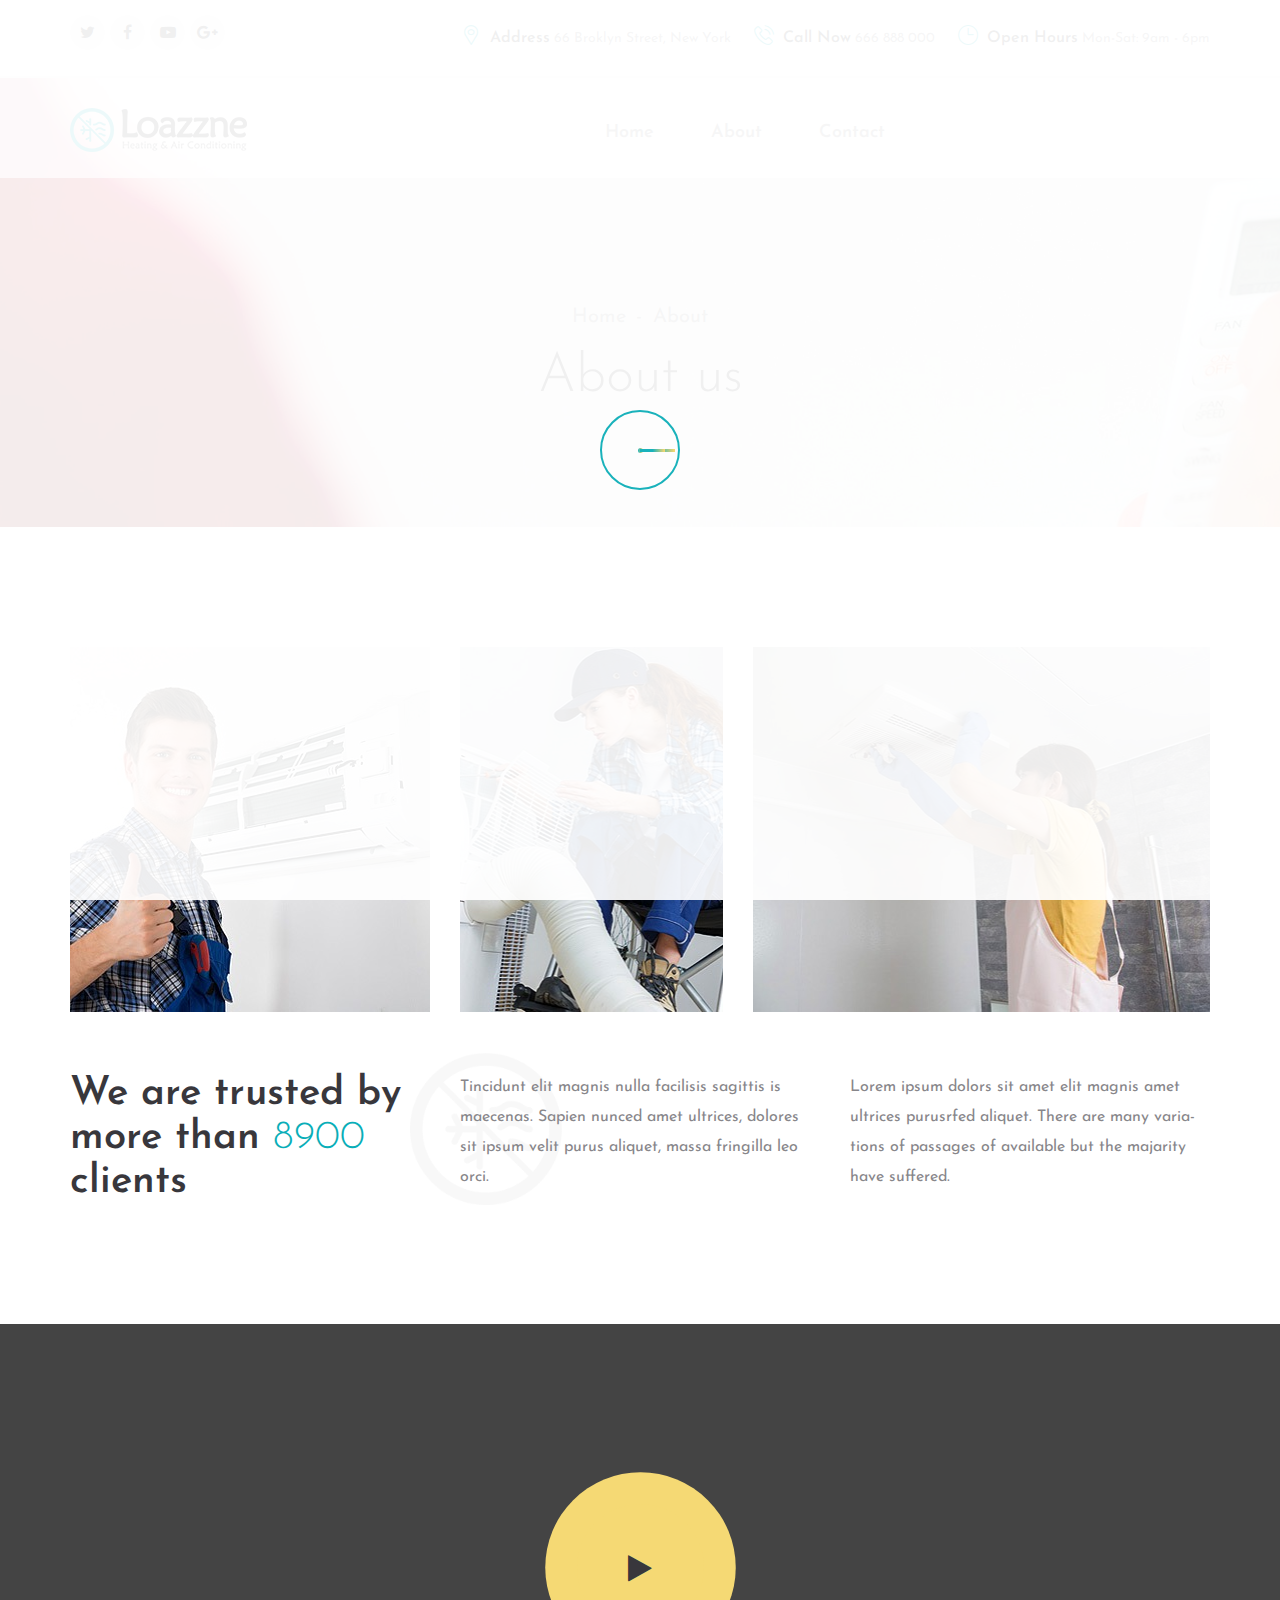
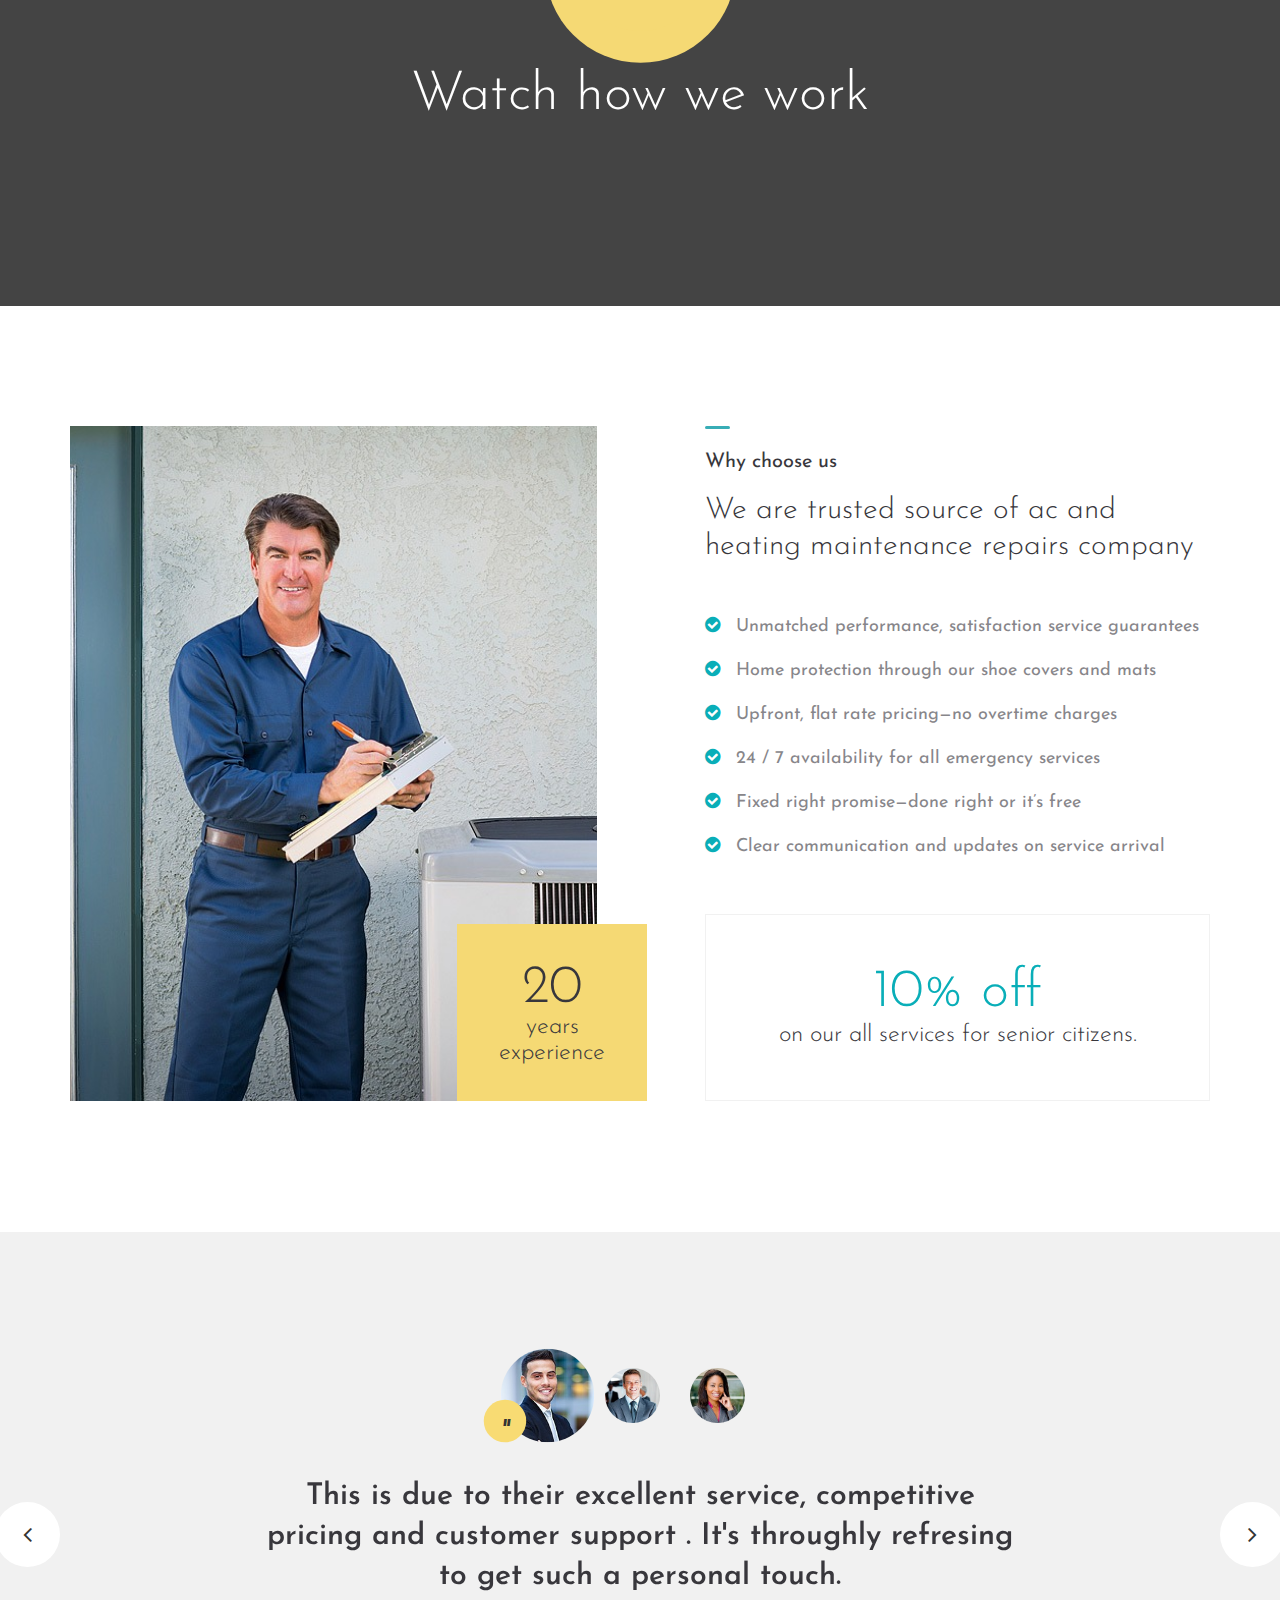
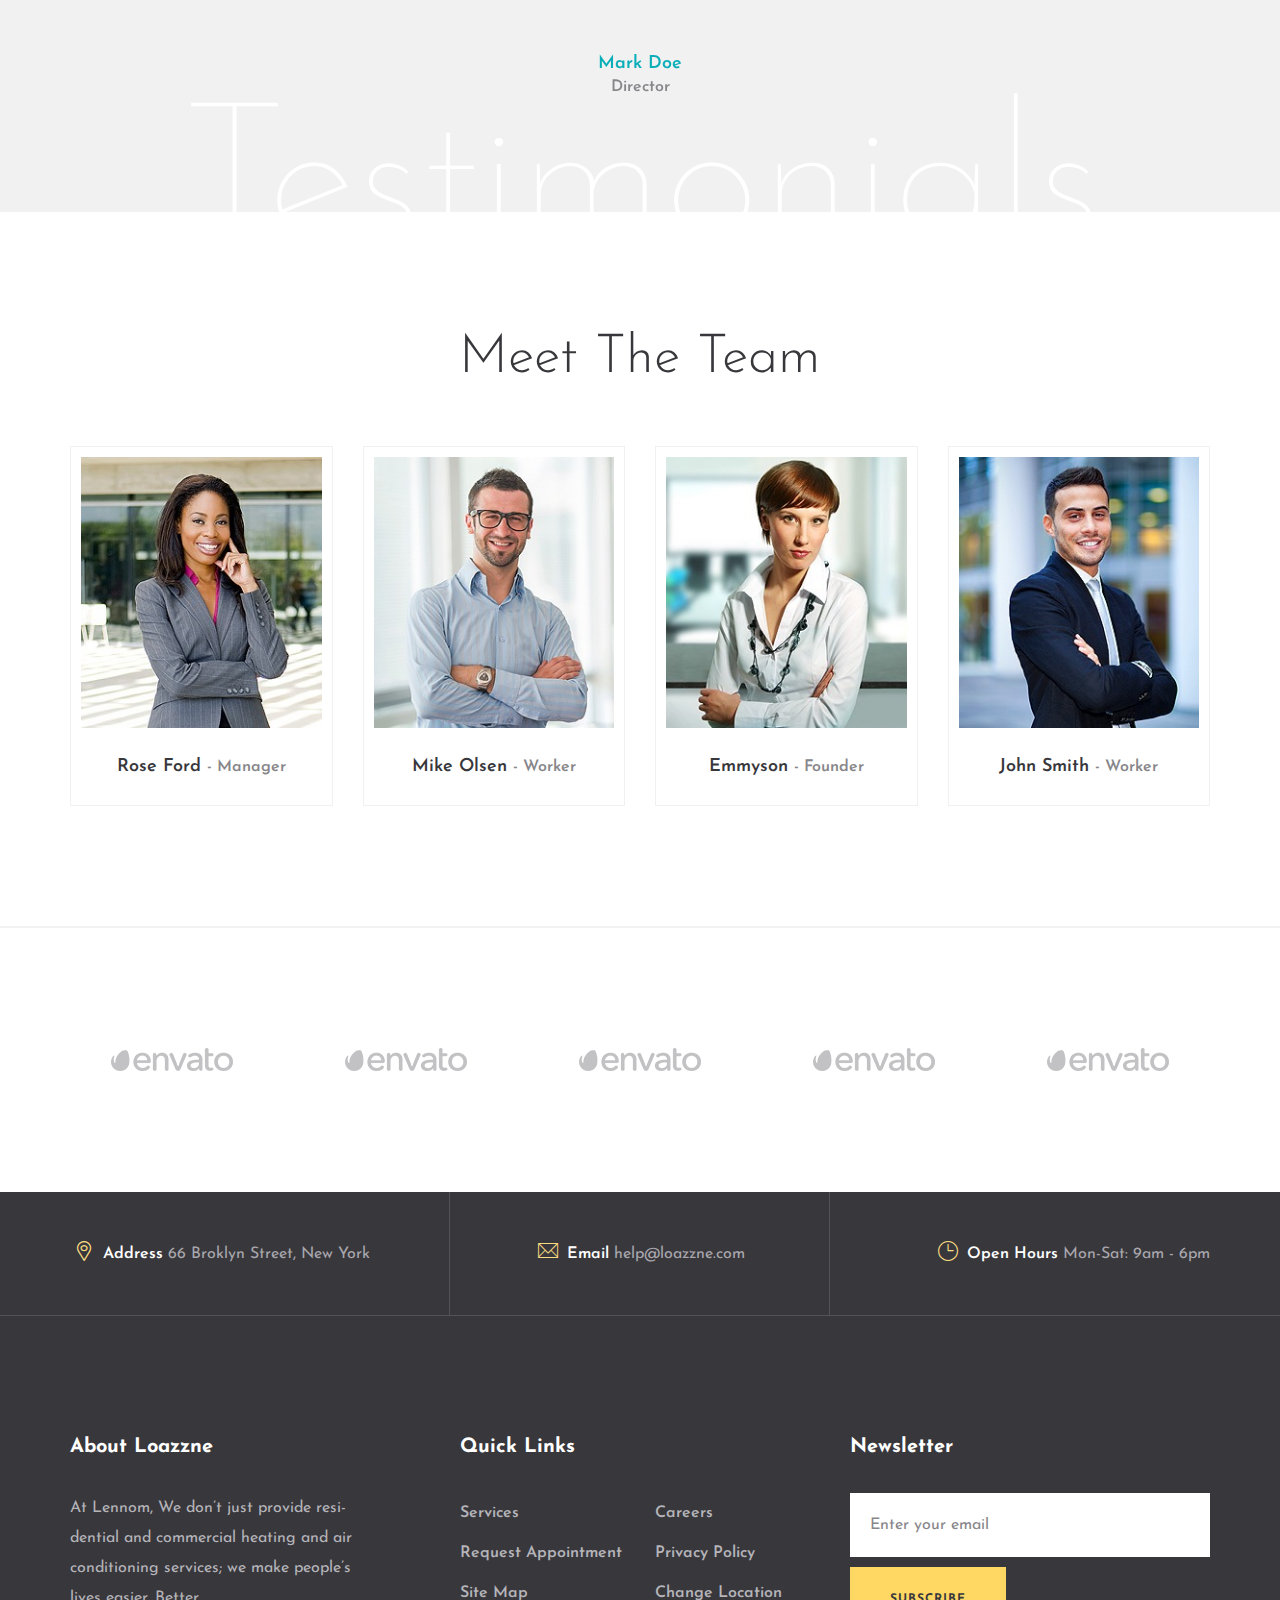
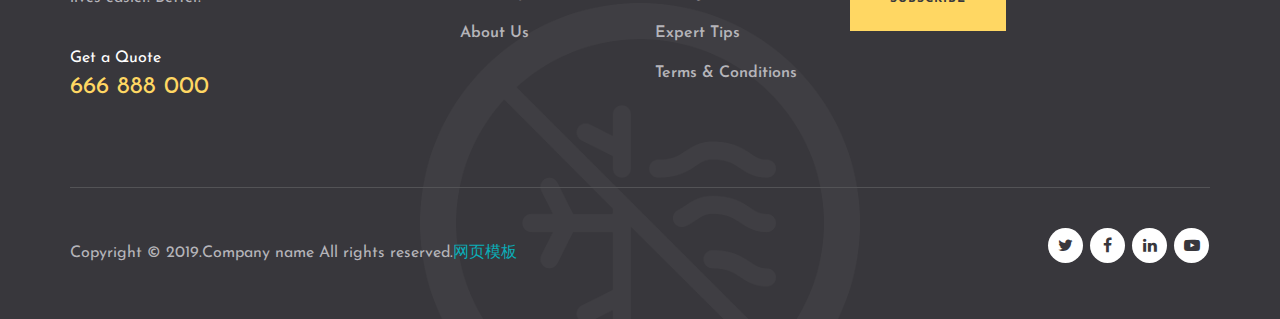
==== about.html @ 3b649c0d "Add files via upload" ====
﻿
<!DOCTYPE html>
<html lang="en">
<head>
    <meta charset="UTF-8">
    <meta name="viewport" content="width=device-width, initial-scale=1">
    <title></title>
    <!--Google font-->
    <link href="https://fonts.googleapis.com/css?family=Josefin+Sans:100,300,400,600,600i,700" rel="stylesheet">
    <!--favicon-->
    <link rel="icon" href="assets/images/favicon.png">
    <!--stylesheet-->
    <link rel="stylesheet" href="assets/css/bootstrap.min.css">
    <link rel="stylesheet" href="assets/css/font-awesome.min.css">
    <link rel="stylesheet" href="assets/css/owl.carousel.min.css">
    <link rel="stylesheet" href="assets/css/fontello.css">
    <link rel="stylesheet" href="assets/css/animate.css">
    <link rel="stylesheet" href="assets/css/magnific-popup.css">
    <link rel="stylesheet" href="assets/css/style.css">
    <link rel="stylesheet" href="assets/css/responsive.css">
</head>
<body>
<!--===========================
        Start PreLoader
===========================-->
<div class="preloader">
    <div class="loader">
        <span></span>
    </div><!--end .loader-->
</div><!--end .preloader-->
<!--===========================
        End PreLoader
===========================-->

<!--===========================
        Start Header
===========================-->
<header class="header_area">
    <div class="container">
        <div class="row">
            <div class="col-md-3 col-sm-4 col-xs-12">
                <div class="header_social">
                    <ul class="hd_social_icons">
                        <li><a href="#"><i class="fa fa-twitter"></i></a></li>
                        <li><a href="#"><i class="fa fa-facebook"></i></a></li>
                        <li><a href="#"><i class="fa fa-youtube-play"></i></a></li>
                        <li><a href="#"><i class="fa fa-google-plus"></i></a></li>
                    </ul>
                </div>
            </div>
            <div class="col-md-9 col-sm-8 col-xs-12">
                <div class="header_contact text-right">
                    <ul class="hd_contact">
                        <li><i class="icon-placeholder"></i> Address<a href=""> 66 Broklyn Street, New York</a></li>
                        <li><i class="icon-phone-call"></i> Call Now<a href=""> 666 888 000</a></li>
                        <li><i class="icon-clock"></i> Open Hours<a href=""> Mon-Sat: 9am - 6pm</a></li>
                    </ul>
                </div>
            </div>
        </div>
    </div>
</header>
<!--===========================
        End Header
===========================-->

<!--===========================
        Start Main Menu
===========================-->
<div class="main_menu_area">
    <div class="container">
        <div class="row">
            <div class="col-md-2 col-sm-12">
                <button type="button" class="navbar-toggles">
                    <span class="icon-bar"></span>
                    <span class="icon-bar"></span>
                    <span class="icon-bar"></span>
                </button>
                <a href="index.html" class="logo">
                    <img src="assets/images/logo.png" alt="Logo">
                </a>
            </div><!--end .col-md-2-->
            <div class="col-md-10 col-sm-9 collapse_responsive">
                <div class="collapse navbar-collapse remove_padding" id="myNavbar">
                    <ul class="nav navbar-nav text-center">
                        <li><a href="index.html">Home</a></li>
                        <li><a href="about.html">About</a></li>
                        <li><a href="contact.html">Contact</a></li>
                    </ul>
                </div><!--end .collapse-->
            </div><!--end .col-md-10-->
        </div><!--end .row-->
    </div><!--end .container-->
</div><!--end .main_menu_area-->
<!--===========================
        End Main Menu
===========================-->

<!--===========================
        Start Breadcrumb
===========================-->
<section class="breadcrumb_section text-center section_padding">
    <ul class="breadcrumb">
        <li><a href="index.html">Home</a></li>
        <li> About</li>
    </ul>
    <h1>About us</h1>
</section><!--end .breadcrumb_section-->
<!--===========================
        End Breadcrumb
===========================-->

<!--===========================
        Start About Style 3
===========================-->
<section class="about_style_3_area section_padding">
    <div class="container">
        <div class="row">
            <div class="col-md-4 col-sm-6">
                <div class="about_image_box"></div>
            </div><!--end .col-md-4-->
            <div class="col-md-3 col-sm-6">
                <div class="about_image_box about_image_box2"></div>
            </div><!--end .col-md-3-->
            <div class="col-md-5 col-sm-6">
                <div class="about_image_box about_image_box3"></div>
            </div><!--end .col-md-5-->

            <div class="col-md-4 col-sm-6">
                <div class="about_style_3_details">
                    <h1>We are trusted by more than <span>8900</span> clients</h1>
                </div><!--end .about_style_3_details-->
            </div><!--end .col-md-4-->
            <div class="col-md-4 col-sm-6">
                <div class="about_style_3_details">
                    <img src="assets/images/shape/about-shape.png" class="about_us_shape" alt="about shape">
                    <p>Tincidunt elit magnis nulla facilisis sagittis is maecenas. Sapien nunced amet ultrices, dolores sit ipsum velit purus aliquet, massa fringilla leo orci.</p>
                </div><!--end .about_style_3_details-->
            </div><!--end .col-md-4-->

            <div class="col-md-4 col-sm-6">
                <div class="about_style_3_details">
                    <p>Lorem ipsum dolors sit amet elit magnis amet ultrices purusrfed aliquet. There are many varia-tions of passages of available but the majarity have suffered.</p>
                </div><!--end .about_style_3_details-->
            </div><!--end .col-md-4-->
        </div><!--end .row-->
    </div><!--end .container-->
</section><!--end .about_style_3_area-->
<!--===========================
        End About Style 3
===========================-->

<!--===========================
        Start Video Promotion
===========================-->
<section class="video_promotion_area text-center">
    <div class="overlay">
        <a href="#videostore" class="video-img"
           data-video="https://www.youtube.com/embed/A7ZkZazfvao" title="Play Icon" id="videolink">
            <span class="video-play"><i class="fa fa-play"></i></span>
        </a>
        <h1>Watch how we work</h1>
        <div id="videostore" class="mfp-hide text-center">
            <!--<iframe src="https://www.youtube.com/embed/A7ZkZazfvao" allow="autoplay;encrypted-media" allowfullscreen></iframe>-->
        </div><!--end #videostore-->
    </div><!--end .overlay-->
</section><!--end .video_promotion_area-->
<!--===========================
        End Video Promotion
===========================-->

<!--===========================
        Start About Service
===========================-->
<section class="about_service_area section_padding">
    <div class="container">
        <div class="row">
            <div class="col-md-6">
                <div class="about_service_left">
                    <p class="about_service_year text-center">
                        20
                        <span>years
                        experience</span>
                    </p><!--end .about_service_discount-->
                </div><!--end .about_service_right_left-->
            </div><!--end .col-md-6end .col-md-6-->
            <div class="col-md-6">
                <div class="about_service_right">
                    <div class="hero-title-with-shape">
                        <h4 class="heading_with_border">Why choose us</h4>
                        <h1>We are trusted source of ac and heating maintenance repairs company</h1>
                    </div>
                    <ul>
                        <li><i class="fa fa-check-circle"></i> Unmatched performance, satisfaction service guarantees</li>
                        <li><i class="fa fa-check-circle"></i> Home protection through our shoe covers and mats</li>
                        <li><i class="fa fa-check-circle"></i> Upfront, flat rate pricing—no overtime charges</li>
                        <li><i class="fa fa-check-circle"></i> 24 / 7 availability for all emergency services</li>
                        <li><i class="fa fa-check-circle"></i> Fixed right promise—done right or it’s free</li>
                        <li><i class="fa fa-check-circle"></i> Clear communication and updates on service arrival</li>
                    </ul>
                    <div class="about_service_discount text-center">
                        <h1>10% off</h1>
                        <p>on our all services for senior citizens.</p>
                    </div><!--end .about_service_discount-->
                </div><!--end .about_service_right-->
            </div><!--end .col-md-6-->
        </div><!--end .row-->
    </div><!--end .container-->
</section><!--end .about_service_area-->
<!--===========================
        End About Service
===========================-->

<!--===========================
        Start Testimonial
===========================-->
<section class="testimonial_area text-center section_padding">
    <div class="container">
        <div class="row">
            <div class="col-md-8 col-md-offset-2">
                <div class="testimonial_slider owl-carousel">
                    <div class="testimonial_details">
                        <p>This is due to their excellent service, competitive pricing and customer support . It's throughly refresing to get such a personal touch.</p>
                        <h4>Mark Doe</h4>
                        <span>Director</span>
                    </div><!--end .testimonial_details-->
                    <div class="testimonial_details">
                        <p>This is due to their excellent service, competitive pricing and customer support . It's throughly refresing to get such a personal touch.</p>
                        <h4>Jim Doe</h4>
                        <span>Developer</span>
                    </div><!--end .testimonial_details-->
                    <div class="testimonial_details">
                        <p>This is due to their excellent service, competitive pricing and customer support . It's throughly refresing to get such a personal touch.</p>
                        <h4>Shirley Smith</h4>
                        <span>Director</span>
                    </div><!--end .testimonial_details-->
                </div><!--end .testimonial_slider-->
            </div><!--end .col-md-8-->
        </div><!--end .row-->
    </div><!--end .container-->
    <h1 class="testimonial_heading_shape">Testimonials</h1>
</section><!--end .testimonial_area-->
<!--===========================
        End Testimonial
===========================-->

<!--===========================
        Start Team Member
===========================-->
<section class="team_member_area section_padding section_border text-center">
    <div class="container">
        <div class="row">
            <div class="col-md-12">
                <div class="hero-section-title text-center">
                    <h1>Meet The Team</h1>
                </div><!--end .hero-section-title-->
            </div><!--end .col-md-12-->

            <div class="col-md-3 col-sm-6">
                <div class="team_member">
                    <img src="assets/images/team/team-1.jpg" alt="team 1">
                    <div class="team_details">
                        <h3>Rose Ford <span class="skills">- Manager</span></h3>
                        <ul class="team_socials">
                            <li><a href=""><i class="fa fa-twitter"></i></a></li>
                            <li><a href=""><i class="fa fa-facebook"></i></a></li>
                            <li><a href=""><i class="fa fa-youtube-play"></i></a></li>
                        </ul>
                    </div><!--end .team_details-->
                </div><!--end .team_member-->
            </div><!--end .col-md-3-->
            <div class="col-md-3 col-sm-6">
                <div class="team_member">
                    <img src="assets/images/team/team-2.jpg" alt="team 2">
                    <div class="team_details">
                        <h3>Mike Olsen <span class="skills">- Worker</span></h3>
                        <ul class="team_socials">
                            <li><a href=""><i class="fa fa-twitter"></i></a></li>
                            <li><a href=""><i class="fa fa-facebook"></i></a></li>
                            <li><a href=""><i class="fa fa-youtube-play"></i></a></li>
                        </ul>
                    </div><!--end .team_details-->
                </div><!--end .team_member-->
            </div><!--end .col-md-3-->
            <div class="col-md-3 col-sm-6">
                <div class="team_member">
                    <img src="assets/images/team/team-3.jpg" alt="team 3">
                    <div class="team_details">
                        <h3>Emmyson <span class="skills">- Founder</span></h3>
                        <ul class="team_socials">
                            <li><a href=""><i class="fa fa-twitter"></i></a></li>
                            <li><a href=""><i class="fa fa-facebook"></i></a></li>
                            <li><a href=""><i class="fa fa-youtube-play"></i></a></li>
                        </ul>
                    </div><!--end .team_details-->
                </div><!--end .team_member-->
            </div><!--end .col-md-3-->
            <div class="col-md-3 col-sm-6">
                <div class="team_member">
                    <img src="assets/images/team/team-4.jpg" alt="team 4">
                    <div class="team_details">
                        <h3>John Smith <span class="skills">- Worker</span></h3>
                        <ul class="team_socials">
                            <li><a href=""><i class="fa fa-twitter"></i></a></li>
                            <li><a href=""><i class="fa fa-facebook"></i></a></li>
                            <li><a href=""><i class="fa fa-youtube-play"></i></a></li>
                        </ul>
                    </div><!--end .team_details-->
                </div><!--end .team_member-->
            </div><!--end .col-md-3-->
        </div><!--end .row-->
    </div><!--end .container-->
</section><!--end .team_member_area-->
<!--===========================
        End Team Member
===========================-->

<!--===========================
        Start Client's Logo
===========================-->
<div class="clients_logo_area text-center section_padding">
    <div class="container">
        <div class="row">
            <div class="clients_logo owl-carousel">
                <div class="item">
                    <img src="assets/images/client-logo.png" alt="Clients Logos">
                </div><!--end .item-->
                <div class="item">
                    <img src="assets/images/client-logo.png" alt="Clients Logos">
                </div><!--end .item-->
                <div class="item">
                    <img src="assets/images/client-logo.png" alt="Clients Logos">
                </div><!--end .item-->
                <div class="item">
                    <img src="assets/images/client-logo.png" alt="Clients Logos">
                </div><!--end .item-->
                <div class="item">
                    <img src="assets/images/client-logo.png" alt="Clients Logos">
                </div><!--end .item-->
                <div class="item">
                    <img src="assets/images/client-logo.png" alt="Clients Logos">
                </div><!--end .item-->
                <div class="item">
                    <img src="assets/images/client-logo.png" alt="Clients Logos">
                </div><!--end .item-->
                <div class="item">
                    <img src="assets/images/client-logo.png" alt="Clients Logos">
                </div><!--end .item-->
                <div class="item">
                    <img src="assets/images/client-logo.png" alt="Clients Logos">
                </div><!--end .item-->
            </div><!--end .clients_logo-->
        </div><!--end .row-->
    </div><!--end .container-->
</div><!--end .clients_logo_area-->
<!--===========================
        End Client's Logo
===========================-->

<!--===========================
        Start Footer
===========================-->
<footer class="footer_area">
    <div class="footer_contact text-center">
        <div class="container">
            <div class="col-md-4 col-sm-4">
                <div class="footer_contact_width text-left">
                    <p><i class="icon-placeholder"></i> Address <span>66 Broklyn Street, New York</span></p>
                </div><!--end .footer_contact_width-->
            </div><!--end .col-md-4-->
            <div class="col-md-4 col-sm-4">
                <div class="footer_contact_width">
                    <p><i class="icon-contact"></i> Email <span><a href="mailto:layerdrops@gmail.com">help@loazzne.com</a></span></p>
                </div><!--end .footer_contact_width-->
            </div><!--end .col-md-4-->
            <div class="col-md-4 col-sm-4">
                <div class="footer_contact_width text-right">
                    <p><i class="icon-clock"></i> Open Hours <span><a href="">Mon-Sat: 9am - 6pm</a></span></p>
                </div><!--end .footer_contact_width-->
            </div><!--end .col-md-4-->
        </div><!--end .container-->
    </div><!--end .footer_contact-->
    <div class="footer_content section_padding">
        <div class="container">
            <div class="row">
                <div class="col-md-4 col-sm-6">
                    <div class="footer_textwidget textwidget">
                        <h2>About Loazzne</h2>
                        <p>
                            At Lennom, We don’t just provide resi-dential and commercial heating and air conditioning services; we make people’s lives easier. Better.
                        </p>
                        <h4>Get a Quote</h4>
                        <span class="number">666 888 000</span>
                    </div><!--end .footer_textwidget .textwidget-->
                </div><!--end .col-md-4-->
                <div class="col-md-2 col-sm-3">
                    <h2>Quick Links</h2>
                    <ul class="footer_link">
                        <li><a href="">Services</a></li>
                        <li><a href="">Request Appointment</a></li>
                        <li><a href="">Site Map</a></li>
                        <li><a href="">About Us</a></li>
                    </ul><!--end .footer_link-->
                </div><!--end .col-md-2-->
                <div class="col-md-2 col-sm-3">
                    <ul class="footer_link extra_mt">
                        <li><a href="">Careers</a></li>
                        <li><a href="">Privacy Policy</a></li>
                        <li><a href="">Change Location</a></li>
                        <li><a href="">Expert Tips</a></li>
                        <li><a href="">Terms & Conditions</a></li>
                    </ul><!--end .footer_link-->
                </div><!--end .col-md-2-->
                <div class="col-md-4 col-sm-6">
                    <div class="newslatter">
                        <h2>Newsletter</h2>
                        <input type="EMAIL" placeholder="Enter your email">
                        <button class="btn-yellow" value="SUBMIT NOW">SUBSCRIBE</button>
                    </div><!--end .newslatter-->
                </div><!--end .col-md-4-->
            </div><!--end .row-->
            <div class="copyright_area">
                <div class="row">
                    <div class="col-md-8 col-sm-6 copyright_text">
                        <p>Copyright &copy; 2019.Company name All rights reserved.<a target="_blank" href="http://sc.chinaz.com/moban/">&#x7F51;&#x9875;&#x6A21;&#x677F;</a></p>
                    </div><!--end .col-md-8-->
                    <div class="col-md-4 col-sm-6 copyright_social text-right">
                        <ul>
                            <li>
                                <a href="#">
                                    <i class="fa fa-twitter"></i>
                                </a>
                            </li>
                            <li><a href="#"><i class="fa fa-facebook"></i></a></li>
                            <li><a href="#"><i class="fa fa-linkedin"></i></a></li>
                            <li><a href="#"><i class="fa fa-youtube-play"></i></a></li>
                        </ul>
                    </div><!--end .col-md-4-->
                </div><!--end .row-->
            </div><!--end .copyright_area-->
        </div><!--end .container-->
    </div><!--end .footer_content-->
    <img src="assets/images/shape/footer-shape.png" class="footer_shape" alt="footer shape">
</footer><!--end .footer_area-->
<!--===========================
        End Footer
===========================-->

<script src="assets/js/jquery.min.js"></script>
<script src="assets/js/bootstrap.min.js"></script>
<script src="assets/js/owl.carousel.min.js"></script>
<script src="assets/js/jquery.magnific-popup.min.js"></script>
<script src="assets/js/waypoint.js"></script>

<script src="assets/js/jquery.counterup.min.js"></script>
<script src="assets/js/custom.js"></script>
</body>
</html>
---- assets/css/fontello.css ----
@font-face {
  font-family: 'fontello';
  src: url('../fonts/fontello.eot?60266550');
  src: url('../fonts/fontello.eot?60266550#iefix') format('embedded-opentype'),
       url('../fonts/fontello.woff2?60266550') format('woff2'),
       url('../fonts/fontello.woff?60266550') format('woff'),
       url('../fonts/fontello.ttf?60266550') format('truetype'),
       url('../fonts/fontello.svg?60266550#fontello') format('svg');
  font-weight: normal;
  font-style: normal;
}
/* Chrome hack: SVG is rendered more smooth in Windozze. 100% magic, uncomment if you need it. */
/* Note, that will break hinting! In other OS-es font will be not as sharp as it could be */
/*
@media screen and (-webkit-min-device-pixel-ratio:0) {
  @font-face {
    font-family: 'fontello';
    src: url('../font/fontello.svg?60266550#fontello') format('svg');
  }
}
*/
 
 [class^="icon-"]:before, [class*=" icon-"]:before {
  font-family: "fontello";
  font-style: normal;
  font-weight: normal;
  speak: none;
 
  display: inline-block;
  text-decoration: inherit;
  width: 1em;
  margin-right: .2em;
  text-align: center;
  /* opacity: .8; */
 
  /* For safety - reset parent styles, that can break glyph codes*/
  font-variant: normal;
  text-transform: none;
 
  /* fix buttons height, for twitter bootstrap */
  line-height: 1em;
 
  /* Animation center compensation - margins should be symmetric */
  /* remove if not needed */
  margin-left: .2em;
 
  /* you can be more comfortable with increased icons size */
  /* font-size: 120%; */
 
  /* Font smoothing. That was taken from TWBS */
  -webkit-font-smoothing: antialiased;
  -moz-osx-font-smoothing: grayscale;
 
  /* Uncomment for 3D effect */
  /* text-shadow: 1px 1px 1px rgba(127, 127, 127, 0.3); */
}
 
.icon-wallet:before { content: '\e800'; } /* '' */
.icon-support:before { content: '\e801'; } /* '' */
.icon-snow:before { content: '\e802'; } /* '' */
.icon-placeholder:before { content: '\e803'; } /* '' */
.icon-phone-miscall:before { content: '\e804'; } /* '' */
.icon-phone-call:before { content: '\e805'; } /* '' */
.icon-mechanic:before { content: '\e806'; } /* '' */
.icon-maintenance:before { content: '\e807'; } /* '' */
.icon-location:before { content: '\e808'; } /* '' */
.icon-handshake:before { content: '\e809'; } /* '' */
.icon-fire:before { content: '\e80a'; } /* '' */
.icon-diploma:before { content: '\e80b'; } /* '' */
.icon-contact_call:before { content: '\e80c'; } /* '' */
.icon-contact:before { content: '\e80d'; } /* '' */
.icon-clock:before { content: '\e80e'; } /* '' */
.icon-building:before { content: '\e80f'; } /* '' */
.icon-big_clock:before { content: '\e810'; } /* '' */
.icon-big-ac:before { content: '\e811'; } /* '' */
.icon-ac:before { content: '\e812'; } /* '' */
---- assets/css/style.css ----
/*------------------------------------------------------------------
    LL             OOOOOOOOOO     AAAAAAAAA ZZZZZZZZ  ZZZZZZZZ  NNNN    NN  EEEEEEE
    LL           OO          OO   AA     AA       ZZ        ZZ  NN NN   NN  EE
    LL          []            []  AAAAAAAAA     ZZ       ZZ     NN  NN  NN  EEEEE
    LL           OO          OO   AA     AA   ZZ       ZZ       NN   NN NN  EE
    LLLLLLLLLLL    OOOOOOOOOO     AA     AA  ZZZZZZZZ ZZZZZZZZ  NN    NNNN  EEEEEEE

    Template Name:  Loazzne
    Author: Layerdrops
    Author Email: Layerdrops@gmail.com
    License: GPL V2 or Later
    License URI: http://www.gnu.org/licenses/gpl-2.0.html
    Version: 1.0
*/

/*========================================================================
    Index
    ------------------------------------------------------------------------
    # - PreLoader
    # - Header
    # - MainMenu
    # - Breadcrumb Section
    # - Home v2 header slider
    # - Feature Service
    # - Service
    # - About
    # - Call To Action
    # - Team
    # - Blog
    # - Contact form
    # - Footer
*/
/*basic content*/
* {
    margin: 0;
    padding: 0;
}
a {
    color: #09aeb8;
    text-decoration: none !important;
    -webkit-transition: .3s;
    -o-transition: .3s;
    transition: .3s;
}
::-moz-selection {
    background-color: #38adb6;
    color: #ffffff;
}
::selection {
    background-color: #38adb6;
    color: #ffffff;
}
select {
    -webkit-appearance: none;
    -moz-appearance: none;
    text-indent: 1px;
    -o-text-overflow: '';
       text-overflow: '';
    position: relative;
    cursor: pointer;
}
.select_icon {
    width: 100%;
    position: relative;
    display: block;
}
.select_icon:before {
    content: "\f107";
    font-family: FontAwesome;
    position: absolute;
    z-index: 1;
    right: 20px;
    color: #87868a;
    top: 15px;
    display: inline-block;
}
input:focus,
button:focus,
textarea:focus,
select:focus,
a:focus {
    outline: none;
}
button {
    border: none;
    -webkit-transition: .3s;
    -o-transition: .3s;
    transition: .3s;
}
input::-webkit-input-placeholder, textarea::-webkit-input-placeholder {
    opacity: 1;
}
input:-ms-input-placeholder, textarea:-ms-input-placeholder {
    opacity: 1;
}
input::-ms-input-placeholder, textarea::-ms-input-placeholder {
    opacity: 1;
}
input::placeholder, textarea::placeholder {
    opacity: 1;
}
input,
select {
    width: 100%;
    background-color: #ffffff;
    border: none;
}
ul {
    margin: 0;
    padding: 0;
    list-style: none;
}
h1,
h2,
h3,
h4,
h5,
h6 {
    color: #38373c;
    font-weight: 400;
    margin: 0;
    padding: 0;
}
p {
    margin: 0;
    padding: 0;
    font-size: 16px;
    color: #87868a;
}
body {
    -webkit-box-sizing: border-box;
    -moz-box-sizing: border-box;
    box-sizing: border-box;
    width: 100%;
    height: 100vh;
    overflow-x: hidden;
    overflow-y: scroll;
    font-weight: 600;
    font-size: 16px;
    line-height: 30px;
    font-family: 'Josefin Sans', sans-serif;
}
.mb-30 {
    margin-bottom: 30px;
}
.section_padding {
    padding: 120px 0;
}
.section_border {
    border-bottom: 2px solid #f1f1f1;
}
.hero-section-title {margin-bottom: 60px;}
.hero-section-title h1 {
    font-size: 54px;
    font-weight: 300;
    color: #38373c;
    line-height: 54px;
}
.hero-title-with-shape .heading_with_border {
    position: relative;
    padding-top: 25px;
    margin: 0;
    font-weight: 400;
    font-size: 20px;
}
.hero-title-with-shape .heading_with_border:before {
    content: '';
    background: #38adb6;
    width: 25px;
    height: 3px;
    border-radius: 10px;
    position: absolute;
    left: 0;
    top: 0;
}
.heading-title-with-shape h1 {
    font-size: 25px;
    line-height: 30px;
    margin-bottom: 40px;
    font-weight: 300;
}
.hero-title-with-shape {
    margin-bottom: 40px;
}
.btn-yellow:hover {
    background-color: #09aeb8;
    color: #ffffff;
}
.btn-yellow {
    background-color: #ffd763;
    color: #38373c;
    padding: 17px 40px;
    display: inline-block;
    font-weight: 700;
    text-decoration: none !important;
    letter-spacing: 1px;
    font-size: 12px;
}

/*------------------------------------
# .0 PreLoader
------------------------------------*/
.preloader {
    position: fixed;
    left: 0;
    top: 0;
    width: 100%;
    height: 100%;
    background: #ffffff;
    z-index: 99999999999;
    overflow: hidden;
}
.preloader .loader {
    position: absolute;
    left: 50%;
    width: 80px;
    height: 80px;
    top: 50%;
    margin-top: -40px;
    margin-left: -40px;
    border-radius: 50%;
}
.preloader .loader:before {
    content: '';
    width: 5px;
    height: 5px;
    background: -webkit-linear-gradient(left, #09aeb8, #ffd763);
    position: absolute;
    left: 50%;
    top: 50%;
    margin-top: -2.5px;
    margin-left: -2.5px;
    border-radius: 50%;
}
.preloader .loader span {
    width: 80px;
    height: 80px;
    display: inline-block;
    position: absolute;
    left: 50%;
    margin-left: -40px;
    top: 50%;
    margin-top: -40px;
    border-radius: 50%;
    border: 2px solid #09aeb8;
}
.preloader .loader span:before,
.preloader .loader span:after {
    content: '';
    width: 35px;
    height: 3px;
    background: -webkit-linear-gradient(left, #09aeb8, #09aeb8, #ffd763);
    position: absolute;
    left: 50%;
    top: 50%;
    margin-top: -1.5px;
    -webkit-transform-origin: left;
        -ms-transform-origin: left;
            transform-origin: left;
    -webkit-animation: rotate 3s linear infinite;
            animation: rotate 3s linear infinite;
}
.preloader .loader span:after {
    width: 25px;
    background: -webkit-linear-gradient(left, #09aeb8, #09aeb8, #ffd763);
    -webkit-animation: rotate_to 1s linear infinite;
            animation: rotate_to 1s linear infinite;
}


/*------------------------------------
# .0 Header
------------------------------------*/
.menu_style_2.main_menu_area .container-fluid {
    padding: 0 40px;
}
.logo {
    display: inline-block;
    margin-top: 10px;
}
.header_area {
    padding: 15px 0;
}
.header_social .hd_social_icons {
    margin: 0;
    padding: 0;
}
.header_social .hd_social_icons li {
    display: inline-block;
}
.header_social .hd_social_icons li a {
    background-color: #f1f1f1;
    color: #87868a;
    display: block;
    -webkit-transition: .3s;
    -o-transition: .3s;
    transition: .3s;
}
.header_area {
    background-color: #ffffff;
    border-bottom: 2px solid #F1F1F1;
}
.header_contact .hd_contact {
    margin: 0;
    padding: 7px 0;
}
.header_contact .hd_contact li {
    display: inline-block;
    margin-left: 14px;
    color: #38373c;
    font-weight: 600;
}
.header_contact .hd_contact li i {
    font-size: 20px;
    display: inline-block;
    color: #09aeb8;
}
.header_contact .hd_contact li a {
    color: #87868a;
    font-size: 14px;
    font-weight: 400;
}
.header_contact .hd_contact li a:hover {
    color: #09aeb8;
}
.main_menu_area .nav.navbar-nav li a {
    color: #87868a;
    font-size: 18px;
    font-weight: 600;
    padding: 25px 26px 15px 26px;
}
.main_menu_area .nav.navbar-nav li a:hover {
    background: none;
    color: #09aeb8;
}
.navbar-nav {
    float: none;
}
.main_menu_area .nav.navbar-nav.col-md-10 {
    padding: 0;
}
.main_menu_area .navbar-nav .header_right_btn {
    float: right;
}
.main_menu_area .navbar-nav .header_right_btn a.btn-yellow {
    font-size: 12px;
    font-weight: 700;
    color: #38373c;
    padding: 22px 40px;
}
.main_menu_area .navbar-nav li.header_right_btn a:hover {
    background: #09aeb8;
    color: #ffffff;
}
.main_menu_area .navbar-toggles {
    border-radius: 0;
    border-left: 2px solid #f0ad4e;
    border-right: 2px solid #09aeb8;
    border-top: 2px solid #f0ad4e;
    border-bottom: 2px solid #09aeb8;
    display: none;
    width: 40px;
    height: 35px;
    padding: 6px;
    right: 15px;
}
.main_menu_area .navbar-toggles span {
    display: block;
    width: 25px;
    height: 2px;
    background: -webkit-linear-gradient(left,#f0ad4e,#09aeb8);
    left: 0;
    z-index: 999999;
    -webkit-transition: .3s;
    -o-transition: .3s;
    transition: .3s;
}
.responsive_menu {
    position: relative;
    right: 0;
    background: #f1f1f1;
    width: 8%;
    height: 60px;
    line-height: 60px;
    text-align: center;
    z-index: 9999999999;
    top: 0;
    display: none;
    float: right;
    cursor: pointer;
    font-size: 18px;
}


/*------------------------------------
# .0 MainMenu
------------------------------------*/

.menu_style_2 .header_social {
    text-align: right;
    margin-top: 10px;
}
.menu_style_2 .container-fluid {
    padding: 0 25px;
}
.main_menu_area {
    background: rgba(255, 255, 255, 0.70);
    padding: 20px 0;
    -webkit-box-shadow: 0 0 10px rgba(0, 0, 0, 0.02);
            box-shadow: 0 0 10px rgba(0, 0, 0, 0.02);
    position: absolute;
    z-index: 9999999;
    width: 100%;
}
.fixed-scroll-nav .main_menu_area {
    position: fixed;
    width: 100%;
    top: 0;
    background: #ffffff;
    -webkit-box-shadow: 0 0 6px rgba(0,0,0,0.1);
            box-shadow: 0 0 6px rgba(0,0,0,0.1);
}
.menu_style_2.main_menu_area {
    background: #ffffff;
}
.main_menu_area .navbar-nav li {
    float: initial;
    display: inline-block;
}
.main_menu_area .nav.navbar-nav li ul.dropdown-menu li {
    display: block;
}
.main_menu_area .nav.navbar-nav li ul.dropdown-menu {
    background: none;
    border: none;
    border-radius: 0;
    width: 200px;
    padding: 20px 30px;
    display: block;
    top: 100%;
    -webkit-box-shadow: none;
    z-index: 9999999999;
    -webkit-transition: .4s;
    -o-transition: .4s;
    transition: .4s;
     opacity: 0;
     visibility: hidden;
    background: #38373c;
    -webkit-transform: rotateX(90deg);
            transform: rotateX(90deg);
    -webkit-transform-origin: top;
        -ms-transform-origin: top;
            transform-origin: top;
    box-shadow: 0 5px 10px rgba(69, 69, 74, 0.20);
}
.main_menu_area .nav.navbar-nav li ul.dropdown-menu li a {
    padding: 10px 0;
    background: #38373c;
    color: #ffffff;
    -webkit-transform-origin: center;
        -ms-transform-origin: center;
            transform-origin: center;
    -webkit-transition: .1s;
    -o-transition: .1s;
    transition: .1s;
    font-size: 16px;
}
.main_menu_area .nav.navbar-nav li:hover ul.dropdown-menu {
    opacity: 1;
    visibility: visible;
    -webkit-transform: rotateX(0deg);
            transform: rotateX(0deg);
}
.main_menu_area .nav.navbar-nav li:hover ul.dropdown-menu li:nth-child(2) a {
    -webkit-transition: .6s;
    -o-transition: .6s;
    transition: .6s;
}
.main_menu_area .main_nav_2 {
    width: 100%;
}
.main_menu_area .nav.navbar-nav.navbar-right.btn-right {
    text-align: right;
    padding-right: 0;
}
.main_menu_area .remove_padding {
    padding-right: 0;
}
.main_menu_area .navbar-right.btn-right li a {
    color: #87868a;
    padding: 16px 25px;
    text-align: center;
}
.main_menu_area .navbar-right.btn-right li a:hover {
    background-color: #87868a;
    color: #ffffff;
}


/*------------------------------------
# .0 Breadcrumb Section
------------------------------------*/
.breadcrumb_section {
    background: #e4e4e4 url(../images/breadcrumb.jpg) center left no-repeat;
    background-size: cover;
    position: relative;
    padding-top: 224px;
}
.breadcrumb_section .breadcrumb {
    background: none;
    margin: 0 0 15px 0;
    padding: 0;
}
.breadcrumb > li + li:before {
    content: '-';
    color: #838286;
}
.breadcrumb_section .breadcrumb li a:hover {
    color: #09aeb8;
}
.breadcrumb_section .breadcrumb li a, .breadcrumb_section .breadcrumb li {
    color: #838286;
    font-weight: 400;
    font-size: 20px;
}
.breadcrumb_section h1 {
    font-size: 54px;
    font-weight: 300;
}


/*------------------------------------
# .0 Home v2 header slider
------------------------------------*/
.header_slider_area.owl-carousel .owl-stage-outer {
    overflow: inherit;
    height: 100% !important;
    overflow: hidden;
}
.header_slider_bg {
    background: url(../images/slider/slider-1.jpg) center center no-repeat;
    background-size: cover;
    height: 100%;
    padding: 338px 0 238px 0;
    -webkit-transition: .4s;
    -o-transition: .4s;
    transition: .4s;
}
.slider_bg2 {
    background-image: url(../images/slider/slider-2.jpg);
}
.slider_bg3 {
    background-image: url(../images/slider/slider-3.jpg);
}
.header_slider_area .owl-item .header_slider_bg p {
    margin-left: -200px;
    -webkit-transition: 2s;
    -o-transition: 2s;
    transition: 2s;
    opacity: 0;
    position: relative;
    font-size: 20px;
    font-weight: 600;
    z-index: 1;
    color: #38373c;
}
.header_slider_area .owl-item.active .header_slider_bg p {
    margin-left: 0;
    -webkit-transition: 2s;
    -o-transition: 2s;
    transition: 2s;
    opacity: 1;
    position: relative;
}
.header_slider_area .header_slider_bg h1 {
    margin: 15px 0 35px 0;
    font-size: 70px;
    font-weight: 600;
    line-height: 70px;
}
.home_v2_header_slider .header_slider_bg .col-md-6 {
    padding: 0;
}
.header_slider_area .owl-item .header_slider_bg h1 {
    -webkit-transition: 2s;
    -o-transition: 2s;
    transition: 2s;
    position: relative;
    display: inline-block;
    margin-left: -90px;
    opacity: 0;
    visibility: hidden;
    padding-right: 10px;
}
.header_slider_area .owl-item.active .header_slider_bg h1 {
    margin-left: 0;
    -webkit-transition: 2s;
    -o-transition: 2s;
    transition: 2s;
    opacity: 1;
    visibility: visible;
}
.header_slider_area .header_slider_bg p span {
    display: inline-block;
    position: relative;
    margin-right: 60px;
    z-index: 1;
}
.header_slider_area .owl-item .header_slider_bg .slide_button a {
    display: inline-block;
    margin-top: 100px;
    -webkit-transition: 2s;
    -o-transition: 2s;
    transition: 2s;
}
.header_slider_area .header_slider_bg .slide_button {
    position: relative;
    overflow: hidden;
    height: 68px;
}
.header_slider_area .owl-item.active .header_slider_bg .slide_button a{
    margin-top: 0;
    -webkit-transition: 2s;
    -o-transition: 2s;
    transition: 2s;
}
.header_slider_area .header_slider_bg p span:before {
    content: '';
    width: 75px;
    height: 3px;
    position: absolute;
    left: 0;
    top: 42%;
    background: #09aeb8;
    margin-top: -1px;
    z-index: -1;
}
.header_slider_area .owl-dots {
    width: 100%;
    position: absolute;
    left: 0;
    bottom: 50px;
    z-index: 999999;
    text-align: center;
}
.header_slider_area .owl-dots button {
    width: 10px;
    height: 10px;
    background: #38373c;
    border-radius: 50%;
    margin: 0 3px;
    opacity: .20;
}
.header_slider_area .owl-dots button.active {
    opacity: 1;
}
.header_slider_area.home_v2_header_slider {
    padding-top: 100px;
}
.fixed-scroll-nav .header_slider_area.home_v2_header_slider {
    padding-top: 0;
    margin-top: 101px;
}
.home_v2_header_slider .header_slider_bg {
    background-image: url(../images/slider/slider-5.jpg);
    padding: 258px 0 258px 0;
}
.home_v2_header_slider .slider_bg2 {
    background-image: url(../images/slider/slider-4.jpg);
}
.home_v2_header_slider .slider_bg3 {
    background-image: url(../images/slider/slider-5.jpg);
}
.home_v2_header_slider .owl-item .header_slider_bg h1 {
    color: #ffffff;
    margin-top: 0;
    line-height: 70px;
    margin-bottom: 35px;
}
.home_v2_header_slider .owl-dots button {
    background: #ffffff;
    opacity: .3;
}
.home_v2_header_slider .owl-dots button.active {
    background: #ffffff;
    opacity: 1;
}
.home_v2_header_slider .header_slider_bg:before {
    content: '';
    background: url(../images/shape/service-shape.png) no-repeat;
    background-size: 100%;
    width: 475px;
    height: 475px;
    position: absolute;
    right: 135px;
    bottom: -50px;
    opacity: .30;
}


/*------------------------------------
# .0 Feature Service
------------------------------------*/
.feature_service_area {
    color: #ffffff;
    display: -webkit-box;
    display: -ms-flexbox;
    display: flex;
    width: 100%;
    max-width: 1170px;
    padding-left: 15px;
    padding-right: 15px;
    margin-left: auto;
    margin-right: auto;
    position: relative;
    padding-top: 120px;
}
.feature_service_box_width {
    -webkit-box-flex: 1;
    -ms-flex: 1;
    flex: 1 0 20%;
    background-color: #09aeb8;
    -webkit-transition: .3s;
    -o-transition: .3s;
    transition: .3s;
    padding: 60px 40px;
    transform: translateY(0px);
}
.feature_service_box_width + .feature_service_box_width {
    border-left: 2px solid #fff;
}
.feature_service_box_width:hover {
    background-color: #FFD763;
    transform: translateY(-10px);
}
.feature_service_box_width i {
    font-size: 65px;
    margin-bottom: 25px;
    display: block;
    transition: all .4s ease;
}
.feature_service_box_width p {
    color: #ffffff;
    font-size: 20px;
    font-weight: 600;
    width: 70%;
    margin-left: auto;
    margin-right: auto;
    line-height: 1.2em;
    transition: all .4s ease;
}
.feature_service_box_width:hover i,
.feature_service_box_width:hover p {
    color: #38373C;
}


/*------------------------------------
# .0 About Style 3
------------------------------------*/
.about_image_box {
    background: #aaaaaa url(../images/about-1.jpg) center center no-repeat;
    background-size: cover;
    position: relative;
    padding: 125px 0 125px 0;
    z-index:1;
    width: 100%;
    height: 365px;
}
.about_image_box2 {
    background-image: url(../images/about-2.jpg);
}
.about_image_box3 {
    background-image: url(../images/about-3.jpg);
}
.about_style_3_details {
    margin-top: 60px;
    position: relative;
}
.about_style_3_details > img.about_us_shape {
    position: absolute;
    z-index: -1;
    width: 152px;
    height: 152px;
    margin-left: -50px;
    top: -19px;
}
.about_style_3_details p {
    color: #87868a;
    font-weight: 400;
}
.about_style_3_details h1 span {
    font-weight: 300;
    color: #09aeb8;
}
.about_style_3_details h1 {
    font-weight: 600;
    font-size: 40px;
}
.about_style_4_details i {
    font-size: 76px;
    color: #fadb81;
}



/*------------------------------------
# .0 About Style 4
------------------------------------*/
.about_style_4_area {
    background: #38373c url(../images/breather-easy-bg.jpg) center center fixed no-repeat;
    background-size: cover;
    color: #ffffff;
    z-index: 1;
    position: relative;
}
.about_style_4_area:before {
    content: '';
    width: 100%;
    height: 100%;
    left: 0;
    top: 0;
    background-color: #38373c;
    z-index: -1;
    opacity: .70;
    position: absolute;
}
.about_style_4_details h1 {
    margin: 60px 0 40px 0;
    font-weight: 600;
    color: #ffffff;
    font-size: 50px;
}
.about_style_4_details p {
    font-size: 30px;
    line-height: 40px;
    margin-bottom: 55px;
    color: #ffffff;
    font-weight: 300;
}




/*------------------------------------
# .0 About
------------------------------------*/
.about_gray {
    background-color: #f1f1f1;
    padding: 70px 100px;
}
.about_image,
.about_image.about_style_2_img .about_2_img {
    position: relative;
    height: 435px;
    width: 95%;
    background: url(../images/about-2-1.jpg) center center no-repeat;
    background-size: cover;
}
.about_image .about_service_box_1 {
    width: 50%;
    float: left;
    background-color: #09aeb8;
    color: #ffffff;
    margin-top: 5%;
    padding: 38px;
    border: 10px solid #fff;
    border-top: none;
    border-bottom: none;
}
.about_image .about_service_box_1:nth-child(2){
    border-left:none;
}
.about_image .about_service_box_1:last-child {
    border-right: none;
}
.about_image .about_service_box_1 h2 {
    color: #ffffff;
    font-size: 30px;
    font-weight: 300;
    line-height: 34px;
}
.about_image .about_service_box_1.about_service_box_2_bg h2 {
    color: #38373c;
}
.about_image .about_service_box_2_bg {
    background-color: #ffd763;
    color: #38373c;
    margin-right: 0;
}
.about_image.about_style_2_img .about_2_img {
    height: 348px;
    width: 100%;
}
.about_image.about_style_2_img {
    height: 100%;
    width: 100%;
    background-image: none;
}
.about_image.about_style_2_img .about_service_box_1 i {
    font-size: 65px;
    display: block;
    text-align: left;
    margin-left: -15px;
    margin-bottom: 20px;
}
.hero-title-with-shape h1 {
    margin-top: 25px;
    font-size: 30px;
    line-height: 36px;
    font-weight: 300;
}
.about_details {
    padding-left: 20px;
}
.about_details p {
    margin: 45px 0 45px 0;
    font-size: 18px;
    line-height: 34px;
    padding-right: 45px;
    font-weight: 400;
}
.about_details.about_gray.responsive_no_pading {
    padding: 100px 100px;
    position: relative;
    overflow: hidden;
    z-index: 1;
}
.about_details.about_gray.responsive_no_pading img.about_gray_shape {
    position: absolute;
    right: -100px;
    bottom: -142px;
    width: 382px;
    height: 382px;
    z-index: -1;
    opacity: .5;
}
.about_details.about_gray.responsive_no_pading p {
    padding-right: 0;
}
.about_details.about_gray.responsive_no_pading .hero-title-with-shape h1 {
    font-weight: 300;
}
.about_details .btn-yellow {
    padding: 17px 40px;
}
.about_area {
    overflow: hidden;
}
section.about_area img.about_shape {
    position: absolute;
    left: 50%;
    margin-left: -180px;
    margin-top: 25px;
    width: 382px;
    height: 382px;
}

.about-image__updated {
    position: relative;
}
.about-image__updated:before,
.about-image__updated:after {
    content: '';
    position: absolute;
    width: 47px;
    height: 47px;
    z-index: -1;
}
.about-image__updated:before {
    top: -10px;
    left: -10px;
    background-color: #FFD763;
}
.about-image__updated:after {
    bottom: -10px;
    right: -10px;
    background-color: #09AEB8;
}

/*------------------------------------
# .0 Service Area
------------------------------------*/
.service_area {
    background-color: #f1f1f1;
}
.service_box {
    background-color: #ffffff;
    -webkit-transition: .3s;
    -o-transition: .3s;
    transition: .3s;
    border: 10px solid #fff;
    text-align: center;
}
.service_box .service_img img {
    width: 100%;
}
.service_box .service_img {
    position: relative;
}
.service_box .service_img .icon-box {
    text-align: center;
    width: 77px;
    height: 75px;
    position: absolute;
    bottom: 0;
    left: 0;
    background-color: #fff;
}
.service_box .service_img .icon-box i {
    line-height: 75px;
    font-size: 38px;
    color: #38373C;
}
.service_box .service_img:before {
    content: '';
    width: 100%;
    height: 100%;
    left: 0;
    top: 0;
    background: #000;
    position: absolute;
    opacity: 0;
    visibility: hidden;
    -webkit-transition: .3s;
    -o-transition: .3s;
    transition: .3s;
}
.service_box:hover > .service_img:before {
    opacity: .7;
    visibility: visible;
}
.service_box:hover {
    background-color: #38373c;
    color: #ffffff;
}
.service_box:hover h2 {
    color: #f5d974;
}
.service_box .btn-yellow {
    width: 100%;
    display: block;
    background-color: #F1F1F1;
}
.service_box .btn-yellow:hover {
    color: #38373c;
}
.service_box:hover .btn-yellow {
    background-color: #FFD763;
}
.service_box:hover p {
    color: #ffffff;
}
.service_box .service_details {
    padding: 40px 0 0px;
}
.service_details h2 a {
    display: block;
}
.service_details h2 {
    margin-bottom: 40px;
    font-size: 24px;
    font-weight: 600;
}
.service_details p {
    color: #87868a;
    font-size: 16px;
    margin-bottom: 40px;
    font-weight: 400;
    width: 83%;
    margin-left: auto;
    margin-right: auto;
}

.service_center_left i {
    font-size: 50px;
}



/*------------------------------------
# .0 Service Style 2
------------------------------------*/
.service_img_info_box {
    position: relative;
    margin-bottom: 130px;
    width: 100%;
    height: 400px;
    background: url(../images/services/service-info-bg.jpg) center center no-repeat;
    background-size: cover;
}
.service_style_2_area p {
    font-size: 24px;
    color: #87868a;
    line-height: 40px;
    padding: 0 50px;
    font-weight: 400;
}
.service_img_info_box .service_info_color_shape {
    width: 152px;
    height: 152px;
    position: absolute;
    bottom: -76px;
    left: 50%;
    margin-left: -76px;
}



/*------------------------------------
# .0 Service Benefits
------------------------------------*/
.service_benefits_box {
    border: 1px solid #f1f1f1;
    padding: 50px 30px;
    -webkit-transition: .3s;
    -o-transition: .3s;
    transition: .3s;
}
.service_benefits_box:hover {
    -webkit-box-shadow: 0 0 25px rgba(0, 0, 0, 0.08);
    box-shadow: 0 0 25px rgba(0, 0, 0, 0.08);
}
.service_benefits_box h3 {
    margin: 28px 0 40px 0;
    font-size: 20px;
    padding-left: 25px;
    padding-right: 25px;
    line-height: 28px;
    font-weight: 600;
}
.service_benefits_box p {
    color: #87868a;
}
.service_benefits_box > i {
    font-size: 65px;
    color: #09aeb8;
}


/*------------------------------------
# .0 Service Details
------------------------------------*/
.service_details_area.section_padding {
    padding: 120px 0 110px 0;
}
.service_details_left h1 {
    font-size: 34px;
    font-weight: 600;
    margin: 40px 0 10px 0;
}
.service_details_left p {
    line-height: 30px;
    margin: 30px 0 40px 0;
    font-weight: 400;
    color: #87868a;
}
.service_details_left p.extra_mr {
    margin-top: 40px;
    margin-bottom: 36px;
}
.service_details_left p.info_mr {
    margin-top: 38px;
    position: relative;
    width: 100%;
    float: left;
    margin-bottom: 0;
}
.service_details_left h2 {
    font-size: 24px;
    font-weight: 600;
    margin: 20px 0 40px 0;
    float: left;
    width: 100%;
    display: block;
}
.service_details_left p a:hover {
    color: #ffd763;
}
.service_details_left ul {
    display: inline-block;
    width: 100%;
}
.service_details_left ul li {
    line-height: 40px;
    color: #87868a;
    font-weight: 400;
}
.service_details_left ul li > i {
    margin-right: 10px;
    color: #09aeb8;
}
.service_details_left ul.service_details_ac {
    float: left;
    width: 100%;
    position: relative;
}
.service_details_left ul.service_details_ac li {
    margin-bottom: 35px;
    display: -webkit-box;
    display: -ms-flexbox;
    display: flex;
    line-height: 30px;
}
.service_details_left ul.service_details_ac li:last-child {
    margin-bottom: 0;
}
.service_details_left ul.service_details_ac li i {
    margin-top: 5px;
}
.service_details_left img {
    width: 100%;
}
.service_details_contact h2 {
    -webkit-box-flex: 4;
        -ms-flex: 4;
            flex: 4;
    color: #ffffff;
    font-size: 30px;
    line-height: 30px;
}
.service_details_contact {
    display: -webkit-box;
    display: -ms-flexbox;
    display: flex;
    background-color: #09aeb8;
    padding: 50px 40px;
    color: #ffffff;
}
.service_details_contact span.fa {
    display: inline-block;
    -webkit-box-flex: 1;
        -ms-flex: 1;
            flex: 1;
}
.service_details_contact h2 span {
    font-size: 18px;
    display: block;
    font-weight: 400;
}
.service_details_sv_cnt .service_center_left {
    -webkit-box-flex: 1;
        -ms-flex: 1;
            flex: 1;
    background-color: #f1f1f1;
    padding: 40px 50px;
    border-right: 1px solid #ffffff;
    border-left: 1px solid #ffffff;
    -webkit-transition: .3s;
    -o-transition: .3s;
    transition: .3s;
}
.service_details_sv_cnt .service_center_left:first-child {
    border-left: none;
}
.service_details_sv_cnt .service_center_left:last-child {
    border-right: none;
}
.service_details_sv_cnt .service_center_left i.fa ,
.service_details_sv_cnt .service_center_left span{
    display: block;
}
.service_details_sv_cnt .service_center_left span {
    color: #38373c;
    font-weight: 600;
    line-height: 20px;
    margin-top: 15px;
}
.service_details_sv_cnt .nav {
    display: -webkit-box;
    display: -ms-flexbox;
    display: flex;
    margin-bottom: 0;
    border: none;
}
.service_details_sv_cnt .nav > * {
    flex: 1;
}
.service_details_sv_cnt .nav a > .service_center_left {
    color: #38373c;
}
.service_details_sv_cnt .nav .active > .service_center_left {
    color: #38373c;
}
.service_details_sv_cnt .nav.nav-tabs li a {
    padding: 0;
    border: none;
}
.service_details_sv_cnt .nav.nav-tabs li:last-child a {
    margin-right: 0;
}
.service_category {
    padding: 38px 50px;
    border-left: 1px solid #f1f1f1;
    border-right: 1px solid #f1f1f1;
}
.service_category ul li {
    display: block;
    line-height: 45px;
}
.service_category ul li a {
    color: #87868a;
    font-weight: 600;
    display: block;
}
.service_category ul li a > i {
    float: right;
    line-height: 38px;
}
.service_category ul li a:hover {
    color: #09aeb8;
}
.service_details_right h1 {
    font-size: 20px;
    font-weight: 600;
    border-left: 1px solid #f1f1f1;
    border-right: 1px solid #f1f1f1;
    padding: 30px 0;
    border-top: 1px solid #f1f1f1;
}
.service_cool_head {
    margin-bottom: 0;
}
.service_center_left:hover,
.service_details_sv_cnt .nav.nav-tabs li.active > a > .service_center_left {
    background-color: #ffd763;
}
.service_details_contact > span {
    font-size: 65px;
    margin-right: 5px;
}
.service_style_2_area img {
    width: 100%;
}




/*------------------------------------
# .0 Call to action style 1
------------------------------------*/
.call_to_action {
    background-color: #f5d974;
    padding: 85px 0;
}
.call_to_action h1 {
    font-size: 40px;
    padding-top: 12px;
}
.btn-gray {
    background-color: #38373c;
    color: #ffffff;
    padding: 17px 47px;
    display: inline-block;
    font-weight: 700;
    -webkit-transition: .3s;
    -o-transition: .3s;
    transition: .3s;
    font-size: 12px;
    letter-spacing: 1px;
}
.btn-gray:hover {
    background: #38adb6;
    color: #ffffff;
}

/*------------------------------------
# .0 Call to action style 3
------------------------------------*/
.cta_style_3_area {
    width: 100%;
    position: relative;
    z-index: 1;
    padding: 115px 0;
    overflow: hidden;
}
.cta_style_3_area:after,
.cta_style_3_area:before {
    content: '';
    background: #fbdc89;
    width: 50%;
    height: 100%;
    left: 0;
    top: 0;
    position: absolute;
    z-index: -1;
}
.cta_style_3_area:after {
    left: auto;
    right: 0;
    background: #09aeb8;
}
.cta_style_3_width span {
    color: #3b3a3d;
    font-weight: 700;
    font-size: 54px;
    display: block;
    margin-top: 70px;
}
.cta_style_3_width {
    padding-right: 105px;
}
.cta_style_3_right {
    padding-right: 0;
    padding-left: 105px;
}
.cta_style_3_width h2 {
    font-weight: 300;
    font-size: 40px;
}
.cta_style_3_right h2 {
    color: #ffffff;
}
.cta_style_3_right span {
    color: #ffffff;
}
.cta_style_3_area > i {
    position: absolute;
    left: 0;
    font-size: 255px;
    opacity: .2;
    bottom: -40px;
    color: #ffffff;
}
.cta_style_3_area > i.icon_right {
    left: auto;
    right: 0;
}


/*------------------------------------
# .0 Team Member
------------------------------------*/
.team_member {
    border: 1px solid #f1f1f1;
    padding: 10px;
    position: relative;
    -webkit-transition: .3s;
    -o-transition: .3s;
    transition: .3s;
    overflow: hidden;
    height: 360px;
}
.team_member:hover {
    -webkit-box-shadow: 0 0 35px rgba(0, 0, 0, 0.08);
    box-shadow: 0 0 35px rgba(0, 0, 0, 0.08);
}
.team_member img {
    width: 100%;
}
.team_details h3 {
    font-size: 18px;
    font-weight: 600;
    margin: 0 0 15px 0;
}
.team_details h3 span {
    color: #87868a;
    font-weight: 600;
    font-size: 16px;
}
.team_details .team_socials li {
    display: inline-block;
}
.team_details .team_socials li a {
    color: #87868a;
    display: inline-block;
    margin: 0 5px;
}
.team_details {
    padding: 30px 0 20px 0;
    position: relative;
    left: 0;
    bottom: 0;
    width: 100%;
    background: #fff;
    -webkit-transition: .3s;
    -o-transition: .3s;
    transition: .3s;
}
.team_member .team_socials {
    opacity: 0;
    -webkit-transition: .3s;
    -o-transition: .3s;
    transition: .3s;
}
.team_details .team_socials li a:hover {
    color: #09aeb8;
}
.team_member:hover .team_socials {
    opacity: 1;
    /*height: 100%;*/
    /*visibility: visible;*/
}
.team_member:hover .team_details {
    bottom: 34px;
}




/*------------------------------------
# .0 CounterUp
------------------------------------*/
.counter_box .counter {
    display: inline-block;
    color: #09aeb8;
    font-size: 100px;
    position: relative;
    font-weight: 300;
}
.counterup_area .counter_box {
    border-right: 1px solid #f1f1f1;
    padding: 86px 70px 40px 70px;
    position: relative;
}
.counterup_area .col-md-4:last-child .counter_box{
    border-right: none;
}
.counter_box img.number_img_shape {
    position: absolute;
    top: 0;
    left: 50%;
    margin-left: -70px;
    width: 152px;
    height: 152px;
}
.counterup_area .counter_box p {
    color: #87868a;
    margin-top: 45px;
    font-size: 18px;
    font-weight: 400;
}

/*------------------------------------
# .0 Gallery
------------------------------------*/
.gallery_area {
    display: -webkit-box;
    display: -ms-flexbox;
    display: flex;
    -webkit-box-align: end;
        -ms-flex-align: end;
            align-items: flex-end;
}
.gallery_area > * {
    -webkit-box-flex: 1;
        -ms-flex: 1;
            flex: 1;
    overflow: hidden;
    -webkit-box-shadow: 0 0 25px rgba(0,0,0,0.1);
            box-shadow: 0 0 25px rgba(0,0,0,0.1);
}
.gallery_area .gallery_width:first-child .gallery_fixed_height img {
    width: 100%;
}
.gallery_width img {
    position: relative;
}
.gallery_fixed_height {
    position: relative;
}
.gallery_overlay {
    position: absolute;
    left: 0;
    z-index: 999;
    top: 0;
    width: 100%;
    height: 100%;
    background: #09aeb8;
    padding: 40px;
    -webkit-transition: .3s;
    -o-transition: .3s;
    transition: .3s;
    -webkit-transform: scale(.4);
    -ms-transform: scale(.4);
    transform: scale(.4);
    opacity: 0;
    visibility: hidden;
}
.gallery_width:hover .gallery_overlay {
    -webkit-transform: scale(1);
    -ms-transform: scale(1);
    transform: scale(1);
    opacity: .9;
    visibility: visible;
}
.gallery_overlay h3 {
    color: #ffffff;
    font-size: 20px;
    font-weight: 600;
    padding-right: 40px;
}
.gallery_overlay a {
    background-color: #f5d974;
    color: #38373c;
    border-radius: 50%;
    display: inline-block;
    position: absolute;
    right: 20px;
    bottom: 20px;
    width: 40px;
    height: 40px;
    text-align: center;
    line-height: 45px;
}


/*------------------------------------
# .0 Testimonial
------------------------------------*/
.testimonial_details {
    position: relative;
    z-index: 8999999999999;
}
.testimonial_area {
    position: relative;
    background-color: #f1f1f1;
    width: 100%;
    overflow: hidden;
    padding: 120px 0 110px 0;
}
.testimonial_area .testimonial_heading_shape {
    font-size: 190px;
    position: absolute;
    text-align: center;
    width: 100%;
    font-weight: 100;
    color: #ffffff;
    bottom: -14%;
}
.testimonial_slider .owl-nav {
    float: left;
    width: 100%;
    position: absolute;
    top: 50%;
    z-index: -1;
}
.testimonial_slider .owl-nav .owl-prev,
.testimonial_slider .owl-nav .owl-next {
    float: left;
    display: inline-block;
    top: 50%;
    background-color: #ffffff !important;
    border-radius: 50%;
    font-size: 25px !important;
    width: 65px;
    height: 65px;
    text-align: center;
    line-height: 70px !important;
    margin-top: -25px;
    -webkit-transition: .3s;
    -o-transition: .3s;
    transition: .3s;
    margin-left: -36%;
}
.testimonial_slider {
    padding-top: 95px;
}
.testimonial_slider .owl-nav .owl-next {
    float: right;
    margin-right: -36%;
}
.testimonial_slider .owl-dots button.active:before {
    content: '"';
    position: absolute;
    left: -10px;
    background-color: #f8db73;
    width: 25px;
    height: 25px;
    border-radius: 50%;
    bottom: 0;
    text-align: center;
    padding: 4px 1px;
    font-weight: 600;
    font-style: italic;
}
.testimonial_slider .owl-nav .owl-prev:hover,
.testimonial_slider .owl-nav .owl-next:hover {
    background-color: #09aeb8 !important;
    color: #ffffff;
}
.testimonial_slider .owl-nav .owl-next span {
    left: auto;
    right: -50px;
}
.testimonial_slider .owl-dots button {
    float: left;
    background: #ffffff url(../images/testimonial/testimonial-1.jpg) center center no-repeat;
    width: 55px;
    height: 55px;
    border-radius: 50%;
    display: inline-block;
    margin: 0 15px;
    background-size: cover;
}
.testimonial_slider .owl-dots button:nth-child(2){
    background-image: url(../images/testimonial/testimonial-2.jpg);
}
.testimonial_slider .owl-dots button:nth-child(3){
    background-image: url(../images/testimonial/testimonial-3.jpg);
}
.testimonial_slider .owl-dots {
    position: absolute;
    top: 16px;
    left: 48%;
    margin-left: -105px;
}
.testimonial_slider .owl-dots button.active {
    -webkit-transform: scale(1.7);
        -ms-transform: scale(1.7);
            transform: scale(1.7);
}
.testimonial_slider .owl-dots button:first-child {
    margin-left: 0;
}
.testimonial_slider .owl-dots button:last-child {
    margin-right: 0;
}
.testimonial_details p {
    font-size: 30px;
    font-weight: 600;
    line-height: 40px;
    margin-bottom: 60px;
    margin-top: 30px;
    z-index: 99999999;
    color: #38373c;
}
.testimonial_details h4 {
    font-weight: 600;
    font-size: 18px;
    line-height: 15px;
    color: #09aeb8;
}
.testimonial_details span {
    color: #87868a;
    display: block;
    font-size: 16px;
    font-weight: 600;
}



/*------------------------------------
# .0 Client Logos
------------------------------------*/
.clients_logo_area {
    position: relative;
    width: 100%;
    display: inline-block;
}
.clients_logo img {
    width: 123px !important;
    text-align: center;
    margin: auto;
    height: auto;
    opacity: .3;
    -webkit-transition: .3s;
    -moz-transition: .3s;
    -o-transition: .3s;
    transition: .3s;
}
.clients_logo img:hover {
    opacity: 1;
}



/*------------------------------------
# .0 About Service Section
------------------------------------*/
.about_service_area {
    position: relative;
    width: 100%;
    display: inline-block;
    overflow: hidden;
}
.about_service_left {
    position: relative;
    width: 95%;
    background: url(../images/why_choose_us.jpg) center no-repeat;
    background-size: cover;
    height: 675px;
}
.about_service_left img {
    width: 105%;
    position: relative;
}
.about_service_right {
    padding-left: 50px;
}
.about_service_right h1 {
    font-size: 30px;
    margin-top: 20px;
    margin-bottom: 40px;
    font-weight: 300;
}
.about_service_right ul li {
    display: block;
    line-height: 44px;
    color: #87868a;
    font-size: 18px;
    font-weight: 400;
}
.about_service_right ul li > i {
    margin-right: 10px;
    color: #09aeb8;
}
.about_service_left .about_service_year {
    background-color: #f5d974;
    color: #38373c;
    position: absolute;
    right: -50px;
    bottom: 0;
    margin: 0;
    font-size: 54px;
    padding: 50px 25px 40px 25px;
    width: 190px;
    height: 177px;
    font-weight: 300;
}
.about_service_left .about_service_year span {
    font-size: 24px;
    display: inline-block;
    line-height: 26px;
    margin-top: 10px;
    color: #38373c;
    font-weight: 300;
}
.about_service_right .about_service_discount p {
    font-size: 24px;
    color: #38373c;
    margin: 0;
    font-weight: 300;
}
.about_service_right .about_service_discount {
    padding: 50px 35px;
    border: 1px solid #f1f1f1;
    margin-top: 45px;
}
.about_service_right .about_service_discount h1 {
    margin: 0;
    color: #09aeb8;
    font-size: 54px;
    font-weight: 300;
    line-height: initial;
}



/*------------------------------------
# .0 Video Promotion
------------------------------------*/
.video_promotion_area {
    background: #aaaaaa url(../images/video-promotion.jpg) center center fixed no-repeat;
    background-size: cover;
    position: relative;
    padding: 180px 0;
    z-index:1;
}
.video_promotion_area:before {
    content: '';
    background-color: #000;
    position: absolute;
    left: 0;
    top: 0;
    width: 100%;
    height: 100%;
    z-index: -1;
    opacity: .60;
}
#videostore iframe {
    margin: auto;
    width: 100%;
    height: 500px;
}
.overlay .video-img {
    width: 127px;
    height: 127px;
    background: #f5d974;
    display: inline-block;
    line-height: 135px;
    border-radius: 50%;
    color: #38373c;
    font-size: 30px;
    margin-bottom: 10px;
    position: relative;
}
.video_promotion_area .overlay > a:before {
    content: '';
    position: absolute;
    width: 100%;
    height: 100%;
    background: #f5d974;
    left: 0;
    top: 0;
    border-radius: 50%;
    z-index: -1;
    -webkit-transform: scale(1.5);
        -ms-transform: scale(1.5);
            transform: scale(1.5);
    -webkit-animation: scale 1s infinite linear;
            animation: scale 1s infinite linear;
}
.overlay h1 {
    color: #fff;
    font-size: 54px;
    margin: 25px 0 0 0;
    font-weight: 300;
}
.mfp-close-btn-in .mfp-close {
    color: #fff;
    font-size: 50px;
    top: 5%;
    right: 2%;
}
iframe {
    width: 600px !important;
    height: 600px !important;
    margin: auto;
    border: none !important;
}


/*------------------------------------
# .0 Call to action style 2
------------------------------------*/
.cta_style_2_area {
    z-index: 1;
    padding: 237px 0;
    overflow-x: hidden;
    position: relative;
    background: #38373c url(../images/ac-skew-1.jpg) center no-repeat;
    background-size: cover;
    width: 100%;
    height: 100px;
}
.cta_style_2_area:before {
    content: '';
    background-color: #000000;
    position: absolute;
    left: 0;
    top: 0;
    width: 100%;
    height: 100%;
    opacity: .4;
}
.cta_style_2_area:after {
    content: '';
    background-image: url(../images/shape/service-shape.png);
    position: absolute;
    left: 50%;
    top: 0;
    z-index: 1;
    width: 474px;
    height: 474px;
    background-size: cover;
    border-radius: 50%;
    margin-left: -236px;
}
.cta_style_2_area .cta_style_2_left {
    position: absolute;
    left: 0;
    top: 50%;
    z-index: 999;
    margin-top: -60px;
    background-color: #f5d974;
    text-align: right;
    padding: 40px 60px 22px 0;
    width: 337px;
    min-height: 147px;
    vertical-align: middle;
}
.cta_style_2_area .cta_style_2_right {
    left: auto;
    text-align: left;
    right: 0;
    padding: 40px 0 22px 60px;
}
.cta_style_2_img_left {
    position: absolute;
    left: 0;
    width: 70%;
    background-color: #999;
    background-size: cover;
    height: 100%;
    top: 0;
    z-index: -1;
    -webkit-transform: skew(45deg);
    -ms-transform: skew(45deg);
    transform: skew(45deg);
    -webkit-transform-origin: bottom;
    -ms-transform-origin: bottom;
    transform-origin: bottom;
    overflow: hidden;
}
.cta_style_2_img_right {
    left: auto;
    right: 0;
    -webkit-transform-origin: top;
    -ms-transform-origin: top;
    transform-origin: top;
}
.cta_style_2_img_left:before {
    content: '';
    position: absolute;
    left: 0;
    top: 0;
    background-size: cover;
    width: 170%;
    height: 100%;
    -webkit-transform: skew(-45deg);
    -ms-transform: skew(-45deg);
    transform: skew(-45deg);
}
.cta_style_2_img_right:before {
    left: auto;
    right: 0;
    background-image: url(../images/ac-skew-2.jpg);
}
.cta_style_2_left p {
    font-weight: 600;
    font-size: 16px;
    line-height: initial;
    color: #38373c;
}
.cta_style_2_left h1 {
    font-size: 40px;
    font-weight: 600;
    margin-top: 10px;
}

/*------------------------------------
# .0 Latest Blog
------------------------------------*/
.blog_share_box{
    -webkit-transition: .3s;
    -o-transition: .3s;
    transition: .3s;
    border: 1px solid #f1f1f1;
    padding: 10px;
}
.blog_share_box:hover {
    background-color: #ffffff;
    -webkit-box-shadow: 0 0 25px rgba(0, 0, 0, 0.08);
    box-shadow: 0 0 30px rgba(0, 0, 0, 0.08);
}
.blog_share_box .bl_share_img {
    position: relative;
    width: 100%;
}
.blog_share_box .bl_share_img img {
    width: 100%;
}
.bl_share_img .blog_date {
    width: 57px;
    height: 55px;
    display: inline-block;
    background: #fff;
    position: absolute;
    left: 0;
    bottom: 0;
    text-align: center;
    font-size: 16px;
    padding: 14px 10px 10px 10px;
    line-height: 16px;
    font-weight: 600;
}
.blog_share_details {
    padding: 35px 20px 20px 30px;
}
.blog_share_details .comment_author a {
    text-decoration: none;
}
.blog_share_details .comment_author a:hover {
    color: #38373c;
}
.blog_share_details .comment_author {
    display: block;
    color: #38adb6;
    font-weight: 600;
    margin-bottom: 15px;
}
.blog_share_details h1 a {
    color: #38373c;
    font-size: 24px;
    font-weight: 400;
    line-height: 30px;
    display: block;
}
.blog_share_details h1 a:hover {
    color: #09aeb8;
}
.blog_share_details h1 {
    font-size: 34px;
    margin-bottom: 35px;
    font-weight: 500;
    line-height: 34px;
}
.blog_share_details p {
    font-size: 16px;
    color: #87868a;
    font-weight: 400;
}



/*------------------------------------
# .0 Blog Details
------------------------------------*/
.widget_search input {
    background-color: #09aeb8;
    color: #ffffff;
    font-weight: 600;
    padding: 25px 35px;
}
.widget_search input::-webkit-input-placeholder {
    color: #ffffff;
}
.widget_search input:-ms-input-placeholder {
    color: #ffffff;
}
.widget_search input::-ms-input-placeholder {
    color: #ffffff;
}
.widget_search input::placeholder {
    color: #ffffff;
}
.latest_post, .widget_categories, .tagcloud {
    padding: 40px;
    border: 1px solid #f1f1f1;
}
.blog_right_box h2 {
    font-size: 20px;
    font-weight: 600;
    margin-bottom: 30px;
}
.latest_post ul li {
    display: inline-block;
    padding-bottom: 15px;
    margin-bottom: 15px;
    border-bottom: 1px solid #f1f1f1;
}
.latest_post ul li:last-child {
    padding-bottom: 0;
    margin-bottom: 0;
    border-bottom: none;
}
.latest_post ul li a {
    color: #38373c;
    font-weight: 600;
    display: block;
    font-size: 16px;
    padding-right: 30px;
    line-height: 26px;
}
.latest_post ul li a:hover {
    color: #87868a;
}
.latest_post ul li a img {
    margin-right: 20px;
    float: left;
    width: 60px;
    height: 60px;
}
.widget_categories ul li {
    display: block;
    line-height: 40px;
}
.widget_categories ul li a {
    display: block;
    color: #87868a;
    font-weight: 600;
}
.widget_categories ul li a > i {
    float: right;
    line-height: 38px;
}
.widget_categories ul li a:hover {
    color: #09aeb8;
}
.tagcloud ul li {
    display: inline-block;
}
.tagcloud ul li a {
    display: block;
    color: #87868a;
    font-weight: 400;
    position: relative;
    margin-bottom: 5px;
    margin-right: 5px;
}
.tagcloud ul li a:hover {
    color: #09aeb8;
}
.tagcloud ul li:last-child a {
    margin-right: 0;
    margin-bottom: 0;
}
.tagcloud ul li a::before {
    content: ',';
    position: absolute;
    right: -4px;
}
.blog_left_box .bl_share_img {
    position: relative;
}
.blog_details_left .blog_share_details {
    padding-left: 0;
    padding-right: 0;
}
.blog_left_box .bl_share_img {
    background: url(../images/blog/blog-details.jpg) center center no-repeat;
    position: relative;
    width: 100%;
    height: 428px;
    background-size: cover;
}
.blog_left_box .blog_share_details p {
    margin-bottom: 30px;
}
.blog_social_share_box .share_box_left {
    -webkit-box-flex: 1;
        -ms-flex: 1;
            flex: 1;
}
.blog_social_share_box {
    border-top: 1px solid #f1f1f1;
    padding: 40px 0;
    display: -webkit-box;
    display: -ms-flexbox;
    display: flex;
}
.blog_social_share_box .share_box_left ul li a {
    display: block;
    margin-left: 30px;
    color: #87868a;
}
.blog_social_share_box .share_box_left ul li a:hover {
    color: #09aeb8;
}
.blog_social_share_box .share_box_left ul li {
    display: inline-block;
}
.blog_social_share_box .share_box_left p a {
    display: inline-block;
    font-size: 16px;
    font-weight: 400;
}
.blog_social_share_box .share_box_left p a:hover {
    color: #38373c;
}
.blog_social_share_box .share_box_left p {
    font-weight: 600;
    color: #38373c;
    font-size: 20px;
}
.blog_author_box {
    padding: 60px;
    border: 1px solid #f1f1f1;
    display: -webkit-box;
    display: -ms-flexbox;
    display: flex;
}
.blog_author_box .author_img img {
    margin-right: 40px;
}
.blog_author_box .author_bio h2 {
    font-size: 22px;
    font-weight: 400;
    margin-top: 0;
}
.blog_author_box .author_bio p {
    padding: 30px 0 30px 0;
    line-height: 30px;
    font-weight: 400;
}
.blog_author_box .author_bio .author_profile {
    font-weight: 600;
}
.blog_author_box .author_bio .author_profile:hover {
    color: #38373c;
}
.blog_comment_box .title-box {
    padding: 60px 0;
}
.blog_comment_box .title-box h3 {
    font-size: 30px;
    font-weight: 400;
}
.blog_comment_box .text-box h3 {
    font-size: 18px;
    font-weight: 600;
}
.blog_comment_box .comment-respond .title-box {
    padding: 60px 0 55px 0;
}
.blog_comment_box .comment-list .depth-2 {
    padding-left: 50px;
}
.blog_comment_box .comment-list li {
    border-bottom: 1px solid #f1f1f1;
    padding-bottom: 55px;
    margin-bottom: 55px;
    position: relative;
}
.blog_comment_box .comment-list li:last-child{
    margin-bottom: 0;
}
.blog_comment_box .text-box .comment_date_time {
    display: block;
    color: #09aeb8;
    font-weight: 400;
    margin-top: 3px;
}
.blog_comment_box .text-box .comment-title p {
    padding-top: 26px;
    font-weight: 400;
    padding-right: 85px;
}
.blog_comment_box .reply.comment-title .btn-gray {
    padding: 10px 25px;
    position: absolute;
    right: 0;
    top: 0;
}
.blog_comment_box .reply.comment-title .btn-gray:hover {
    color: #38373c;
    background-color: #ffd763;
}
.blog_comment_box form input,
.blog_comment_box form textarea {
    background-color: #f1f1f1;
    padding: 15px 20px;
    border: none;
    margin-bottom: 20px;
    font-weight: 400;
}
.blog_comment_box form textarea {
    width: 100%;
    height: 230px;
    resize: none;
}
.blog_comment_box form textarea {
    margin-bottom: 10px;
}
.blog_comment_box form input.input_m_right {
    margin-right: 3%;
}
.blog_comment_box form input::-webkit-input-placeholder,
.blog_comment_box form textarea::-webkit-input-placeholder {
    color: #87868a;
}
.blog_comment_box form input:-ms-input-placeholder,
.blog_comment_box form textarea:-ms-input-placeholder {
    color: #87868a;
}
.blog_comment_box form input::-ms-input-placeholder,
.blog_comment_box form textarea::-ms-input-placeholder {
    color: #87868a;
}
.blog_comment_box form input::placeholder,
.blog_comment_box form textarea::placeholder {
    color: #87868a;
}
.blog_comment_box form input.half_width {
    width: 48.5%;
}
.single-comment-box {
    display: -webkit-box;
    display: -ms-flexbox;
    display: flex;
}
.comment_image img {
    width: 110px;
    margin-right: 30px;
}



/*------------------------------------
# .0 Contact form
------------------------------------*/
.contact_form_area{
    display: -webkit-box;
    display: -ms-flexbox;
    display: flex;
}
.contact_form_area .contact_form_width {
    -ms-flex: 169px;
    -webkit-flex: 169px;
            flex: 169px;
}
.contact_form_area .contact_form_width:nth-child(1) {
    -webkit-box-flex: 1.3;
    -ms-flex: 1.3;
    flex: 1.3;
}
.contact_map_title {
    background-color: #09aeb8;
    color: #ffffff;
    padding: 30px 155px;
    font-size: 30px;
    line-height: 34px;
    font-weight: 400;
}
input.half_width {
    width: 48%;
    float: left;
}
.contact_form_width.contact-right {
    padding: 120px 380px 120px 117px;
}
.contact-right-style-2 input.input_m_right,
.contact_form_width input.input_m_right {
    margin-right: 4%;
}
.contact-right-style-2.extra_mr_30 input.half_width {
    width: 47.5%;
}
.contact-right-style-2.extra_mr_30 select,
.contact-right-style-2.extra_mr_30 input {
    margin-bottom: 30px;
}
.contact-right-style-2.extra_mr_30 input.input_m_right {
    margin-right: 5%;
}
.contact_form_width .hero-title-with-shape h1 {
    margin-top: 25px;
    font-size: 30px;
    line-height: 36px;
    padding-right: 0;
    font-weight: 300;
}
#map {
    width: 100%;
    height: 612px;
}
#map .gmnoprint,
#map button.gm-control-active.gm-fullscreen-control {
    display: none;
}
.contact-right #select {
    color: #87868a;
    padding: 17px 15px !important;
    height: 64px;
    border-radius: 0 !important;
}
.contact-right {
    background-color: #f1f1f1;
}
.contact-right h4 {
    margin-bottom: 20px;
}
.ctf_gray {
    background-color: #f1f1f1;
}
.contact-right input::-webkit-input-placeholder {
    color: #87868a;
}
.contact-right input:-ms-input-placeholder {
    color: #87868a;
}
.contact-right input::-ms-input-placeholder {
    color: #87868a;
}
.contact-right input::placeholder {
    color: #87868a;
}
.contact-right input,
.contact-right select,
.newslatter input {
    padding: 17px 20px;
    margin-bottom: 20px;
    font-weight: 400;
    color: #87868a;
}
.contact_details {
    padding-right: 50px;
}
.contact-right p,
.contact_details p {
    font-size: 17px;
    line-height: 30px;
    color: #666;
}
.ctf_gray .contact-right p {
    font-size: 18px;
    line-height: 34px;
    color: #87868a;
    font-weight: 400;
}
.contact-right.contact_details .hero-title-with-shape h1 {
    font-weight: 300;
}
.ctf_gray .contact-right.contact_details .hero-title-with-shape h1 {
    font-size: 27px;
}


.map_section #map {
    height: 540px;
}
.contact_form_area .contact_with_us,
.contact_form_area .contact_details {
    background: none;
}
.contact_form_area .contact_with_us input,
.contact_form_area .contact_with_us select,
.contact_form_area .contact_with_us textarea {
    background-color: #f1f1f1;
}
.contact_form_area .contact_with_us textarea {
    width: 100%;
    resize: none;
    border: none;
    padding: 20px 20px;
    font-weight: 600;
    height: 120px;
    margin-bottom: 15px;
}
.contact_us > p {
    margin-bottom: 40px;
}
.contact_location_box .contact_location_map {
    -webkit-box-flex: 1;
        -ms-flex: 1;
            flex: 1;
    padding: 40px 40px;
    border: 1px solid #F1F1F1;
    margin-right: 20px;
}
.contact_location_map > span {
    font-size: 45px;
    display: block;
    margin-bottom: 20px;
    color: #09aeb8;
}
.contact_location_box {
    display: -webkit-box;
    display: -ms-flexbox;
    display: flex;
}
.contact_location_box .contact_location_map p {
    margin-bottom: 0!important;
    color: #87868a;
    font-size: 20px;
}
.contact_location_box .contact_location_map:last-child {
    margin-right: 0;
}
.contact_us .contact-right {
    background: none;
}
.contact_us .contact-right input,
.contact_us .contact-right textarea {
    background: #F1F1F1;
    color: #87868a;
    font-weight: 400;
}
.contact_us .contact-right textarea {
    width: 100%;
    border: none;
    padding: 17px 20px;
    resize: none;
    margin-bottom: 10px;
}
.contact_us .contact-right .hero-title-with-shape .heading_with_border {
    font-weight: 400;
}
.contact_us .contact-right p {
    font-size: 18px;
    font-weight: 400;
    margin-bottom: 55px;
    color: #87868a;
}



/*------------------------------------
# .0 Footer
------------------------------------*/
.footer_content.section_padding {
    padding-bottom: 0;
}
.footer_area {
    background-color: #38373c;
    float: left;
    width: 100%;
    position: relative;
    overflow: hidden;
    z-index: 1;
}
.footer_content {
    position: relative;
    width: 100%;
    display: inline-block;
}
.footer_content h2 {
    font-size: 20px;
    margin-bottom: 35px;
    font-weight: 700;
}
.footer_textwidget p {
    color: #b5b4b9;
    padding-right: 60px;
    margin-bottom: 37px;
    font-weight: 400;
}
.footer_textwidget h4 {
    color: #ffffff;
    font-size: 16px;
    font-weight: 400;
}
.footer_textwidget .number {
    font-size: 24px;
    margin-top: 5px;
    font-weight: 400;
}
.footer_link li a {
    color: #b5b4b9;
    font-size: 16px;
    line-height: 40px;
    display: block;
    font-weight: 600;
}
.footer_link li a:hover {
    color: #09aeb8;
}
.footer_link.extra_mt {
    margin-top: 57px;
}
.footer_contact {
    position:relative;
    width: 100%;
    border-bottom: 1px solid #535356;
}
.footer_contact .footer_contact_width {
    border-right: 1px solid #535356;
    padding: 46px 0;
}
.footer_contact .col-md-4:last-child .footer_contact_width {
    border: none;
}
.footer_contact .col-md-4 {
    padding: 0;
}
.footer_contact_width p {
    color: #ffffff;
    font-weight: 600;
    font-size: 16px;
}
.footer_contact .footer_contact_width p > i {
    display: inline-block;
    color: #fadb81;
    font-size: 20px;
}
.footer_contact_width p span,
.footer_contact_width p span a {
    color: #a9a7ad;
    font-weight: 400;
}
.footer_contact_width p span a:hover {
    color: #09aeb8;
}
.footer_area h2 {
    color: #ffffff;
}
.footer_textwidget.textwidget span.number {
    display: block;
    color: #ffd763;
}
.footer_area img.footer_shape {
    opacity: .2;
    position: absolute;
    bottom: -17%;
    text-align: center;
    width: 440px;
    margin: auto auto auto -220px;
    height: 440px;
    z-index: -1;
    left: 50%;
}


/* copyright */
.copyright_social ul {
    margin: 0;
    padding: 0;
    list-style: none;
}
.copyright_social ul li {
    display: inline-block;
}
.copyright_social ul li a i,
.header_social .hd_social_icons li a i {
    display: block;
    position: relative;
    width: 100%;
    height: 100%;
    top: 0;
    border-radius: 50%;
    line-height: 45px;
}
.copyright_social ul li a,
.header_social .hd_social_icons li a {
    color: #38373c;
    display: inline-block;
    -webkit-transition: .3s;
    -o-transition: .3s;
    transition: .3s;
    border-radius: 50%;
    width: 45px;
    height: 45px;
    line-height: 45px;
    text-align: center;
    position: relative;
}
.copyright_social ul li a {
    background-color: #ffffff;
    margin: 0 1px;
}
.header_social .hd_social_icons li a:before,
.copyright_social ul li a:before {
    content: '';
    width: 100%;
    height: 100%;
    background: #ffd763;
    position: absolute;
    border-radius: 50%;
    left: 0;
    -webkit-transition: .3s;
    -o-transition: .3s;
    transition: .3s;
    -webkit-transform: scale(0);
    -ms-transform: scale(0);
    transform: scale(0);
}
.copyright_social ul li a:hover:before,
.header_social .hd_social_icons li a:hover:before {
    -webkit-transform: scale(1);
    -ms-transform: scale(1);
    transform: scale(1);
}
.newslatter input {
    margin-bottom: 10px;
}
.newslatter input::-webkit-input-placeholder {
    color: #87868a;
}
.newslatter input:-ms-input-placeholder {
    color: #87868a;
}
.newslatter input::-ms-input-placeholder {
    color: #87868a;
}
.newslatter input::placeholder {
    color: #87868a;
}
.copyright_area {
    border-top: 1px solid #535356;
    margin-top: 85px;
    padding-top: 40px;
    padding-bottom: 40px;
}
.copyright_text p {
    color: #b5b4b9;
    margin-top: 10px;
    font-weight: 400;
}



@-webkit-keyframes rotate {
    0%{
        -webkit-transform: rotate(0deg);
                transform: rotate(0deg);
    }
    100%{
        -webkit-transform: rotate(360deg);
                transform: rotate(360deg);
    }
}



@keyframes rotate {
    0%{
        -webkit-transform: rotate(0deg);
                transform: rotate(0deg);
    }
    100%{
        -webkit-transform: rotate(360deg);
                transform: rotate(360deg);
    }
}
@-webkit-keyframes rotate_to {
    0%{
        -webkit-transform: rotate(0deg);
                transform: rotate(0deg);
    }
    100%{
        -webkit-transform: rotate(360deg);
                transform: rotate(360deg);
    }
}
@keyframes rotate_to {
    0%{
        -webkit-transform: rotate(0deg);
                transform: rotate(0deg);
    }
    100%{
        -webkit-transform: rotate(360deg);
                transform: rotate(360deg);
    }
}
@-webkit-keyframes scale {
    0%{
        -webkit-transform: scale(1);
                transform: scale(1);
                opacity: .7;
    }
    100%{
        -webkit-transform: scale(1.5);
                transform: scale(1.5);
                opacity: 0;
    }
}
@keyframes scale {
    0%{
        -webkit-transform: scale(1);
                transform: scale(1);
                opacity: .7;
    }
    100%{
        -webkit-transform: scale(1.5);
                transform: scale(1.5);
                opacity: 0;
    }
}
---- assets/css/responsive.css ----
/* Responsive Devise For XS mobile */
@media only screen and (max-width: 384px) {
    .blog_share_details h1 {
        line-height: 40px;
    }
    .gallery_area {
        -ms-flex-wrap: wrap;
        flex-wrap: wrap;
    }
    .gallery_area > * {
        -webkit-box-flex: 1;
        -ms-flex: auto;
        flex: auto;
    }
    .gallery_width {
        width: 100%;
        overflow: hidden;
        margin-bottom: 30px;
    }
    .gallery_fixed_height {
        width: 100% !important;
    }
    .gallery_width img,
    .gallery_area .gallery_width:first-child .gallery_fixed_height img {
        width: 100%;
        margin: auto;
    }
    .gallery_overlay h3 {
        font-size: 20px !important;
        text-align: left;
    }
    .cta_style_2_area:after {
        left: 50%;
        top: 50%;
        width: 300px;
        height: 300px;
        margin-left: -150px;
        margin-top: -150px;
    }
    .cta_style_2_area .cta_style_2_left {
        padding: 28px 10px 28px 0 !important;
        width: 65% !important;
        top: 20%;
    }
    .cta_style_2_area .cta_style_2_right {
        padding: 28px 0 10px 28px !important;
        top: auto;
        bottom: 20%;
    }
    .cta_style_2_area .cta_style_2_left h1 {
        font-size: 20px !important;
    }
    .gallery_area {
        padding: 0 15px;
    }
    .gallery_area .gallery_width {
        width: 100% !important;
    }
    .call_to_action h1 {
        padding-top: 0 !important;
    }
    .header_slider_area .header_slider_bg h1 {
        font-size: 40px !important;
        line-height: 40px !important;
    }
    .header_slider_area .header_slider_bg {
        padding-left: 20px;
    }
    .header_slider_area .owl-dots {
        bottom: 75px !important;
    }
    .service_style_2_area img {
        margin-bottom: 0;
    }
    .about_style_3_details h1 {
        padding: 0 !important;
    }

    .cta_style_2_img_left {
        width: 125.2% !important;
    }
    .cta_style_2_img_left.cta_style_2_img_right {
        width: 92%;
    }
    .cta_style_2_img_left:before {
        width: 150% !important;
    }
    .contact_form_width input.input_m_right {
        margin-right: 0 !important;
    }
    .contact-right input {
        width: 100% !important;
    }
    .responsive_full_width {
        width: 100%;
    }
    .about_gray {
        padding: 30px !important;
    }
    .heading_with_border,
    .service_style_2_area p {
        font-size: 15px;
    }
    .about_details h1 {
        font-size: 25px;
        line-height: 26px;
    }
    .about_details p {
        padding-right: 0 !important;
        font-size: 15px;
    }
    .about_image .about_service_box_1 {
        width: 100%;
        border: none;
    }
    .about_image {
        display: inline-block;
        margin-top: 30px;
    }
    .cta_style_3_width span {
        line-height: 40px;
        font-size: 30px;
        margin-top: 30px;
    }
    .cta_style_3_area > i:first-child {
        top: 4% !important;
    }
    .cta_style_3_width, .cta_style_3_right {
        padding: 60px 45px 60px 45px !important;
    }
    .cta_style_3_width h2 {
        font-size: 22px;
        line-height: 30px;
    }
}
/* Responsive Devise For xs Mobile */
@media only screen and (max-width: 320px) {
    .map_section #map {
        height: 400px;
    }
    .latest_post ul li a img {
        margin-right: 15px;
    }
    .service_category {
        padding: 30px 20px;
    }
    .about_image {
        height: 335px;
    }
    .service_img_info_box .service_info_color_shape {
        width: 100px;
        height: 100px;
        bottom: -50px;
        margin-left: -50px;
    }
    .service_img_info_box {
        margin-bottom: 100px;
    }
    .hero-section-title h1,
    .breadcrumb_section h1 {
        font-size: 50px;
    }
    .gallery_overlay h3 {
        font-size: 30px !important;
        text-align: left;
    }
    .gallery_fixed_height {
        width: 100% !important;
    }
    .testimonial_area .testimonial_heading_shape {
        font-size: 50px !important;
        bottom: -3% !important;
    }
    .counterup_area .counter_box {
        padding: 86px 30px 40px 30px;
    }
    .cta_style_2_area .cta_style_2_left {
        padding: 15px 10px 10px 0 !important;
        width: 150px !important;
        top: 20%;
    }
    .cta_style_2_area .cta_style_2_right {
        padding: 15px 0 10px 10px !important;
        top: auto;
        bottom: 20%;
    }
    .cta_style_2_area .cta_style_2_left h1 {
        font-size: 20px !important;
    }
    .cta_style_2_area:after {
        left: 50%;
        top: 50%;
        width: 300px;
        height: 300px;
        margin-left: -150px;
        margin-top: -150px;
    }
    .gallery_area {
        padding: 0 15px;
    }
    .gallery_area .gallery_width {
        width: 100% !important;
    }
    .call_to_action h1 {
        padding-top: 0 !important;
    }
    .header_slider_area .header_slider_bg h1 {
        font-size: 35px !important;
        font-weight: 400;
        line-height: 40px !important;
    }
    .header_slider_area .header_slider_bg {
        padding-left: 20px;
    }
    .about_style_3_details h1 {
        padding: 0 !important;
    }

    .cta_style_2_img_left {
        width: 125.2% !important;
    }
    .cta_style_2_img_left.cta_style_2_img_right {
        width: 92%;
    }
    .cta_style_2_img_left:before {
        width: 150% !important;
    }
    .blog_share_details {
        padding: 40px 10px 40px 10px;
    }
    .contact_map_title {
        padding: 30px 10px !important;
    }
    .contact_form_width input.input_m_right {
        margin-right: 0 !important;
    }
    .contact-right input {
        width: 100% !important;
    }
    .responsive_full_width {
        width: 100%;
    }
    .about_gray {
        padding: 30px !important;
    }
    .heading_with_border,
    .service_style_2_area p {
        font-size: 15px;
    }
    section.about_area img.about_shape {
        margin-top: 50%;
        width: 100%;
        height: auto;
    }
    .about_details h1 {
        font-size: 25px;
        line-height: 26px;
    }
    .about_details p {
        padding-right: 0 !important;
        font-size: 15px;
    }
    .about_image .about_service_box_1 {
        width: 100%;
        border: none;
    }
    .about_image {
        display: inline-block;
        margin-top: 30px;
    }
    .cta_style_3_width span {
        line-height: 40px;
        font-size: 30px;
        margin-top: 30px;
    }
    .cta_style_3_area > i:first-child {
        top: 4% !important;
    }
    .cta_style_3_width, .cta_style_3_right {
        padding: 60px 0 60px 0 !important;
    }
    .cta_style_3_width h2 {
        font-size: 30px;
        line-height: 30px;
    }
    .service_style_2_area img {
        margin-bottom: 0;
    }
    .service_details_sv_cnt .service_center_left {
        padding: 30px 20px;
    }
    .service_details_contact {
        padding: 40px 10px;
    }
    .latest_post, .widget_categories, .tagcloud {
        padding: 20px;
        border: 1px solid #f1f1f1;
    }
}
/* Responsive Devise For Mobile*/
@media only screen and (max-width: 480px) {
    .service_details_sv_cnt .service_center_left {
        padding:20px 50px;
    }
    .service_details_left ul li {
        line-height: 25px;
        margin-bottom: 15px;
        display: flex;
    }
    .service_details_left ul li i {
        margin-top: 2px;
    }
    .service_img_info_box,
    .blog_left_box .bl_share_img,
    .map_section #map {
        height: 350px;
    }
    .header_slider_area.home_v2_header_slider {
        padding-top: 165px;
    }
    .fixed-scroll-nav .header_slider_area.home_v2_header_slider {
        margin-top: 166px;
    }
    .hero-section-title h1 {
        font-size: 40px;
    }
    .about_service_right ul li {
        line-height: 25px;
        margin-bottom: 15px;
        display: flex;
        flex-direction: row;
    }
    .about_service_right ul li i {
        margin-top: 2px;
    }
    .about_service_left {
        height: 500px;
    }
    .home_v2_header_slider .owl-item .header_slider_bg h1 {
        line-height: 55px;
    }
    .header_slider_area .owl-item .header_slider_bg h1 {
        padding-right: 0;
    }
    .copyright_area {
        margin-top: 50px;
        padding-top: 30px;
    }
    .blog_share_details p:last-child {
        margin-bottom: 0;
    }
    .latest_post ul li a,
    .footer_textwidget p {
        padding-right: 0;
    }
    .section_padding {
        padding: 90px 0;
    }
    .footer_content.section_padding {
        padding-top: 50px;
    }
    .breadcrumb_section {
        padding: 190px 0 90px 0;
    }
    .home_v2_header_slider .header_slider_bg:before {
        width: 250px;
        height: 250px;
        right: 10px;
    }
    .gallery_area > * {
        -webkit-box-shadow: none;
        -moz-box-shadow: none;
        box-shadow: none;
    }
    .gallery_area img {
        box-shadow: 0 0 25px rgba(0,0,0,0.1);
    }
    .cta_style_3_width span {
        line-height: 40px;
        margin-top: 20px;
    }
    .logo img {
        width: 150px;
    }
    .logo {
        margin-top: 7px;
    }
    .service_details_right {
        margin-bottom: 0;
        margin-top: 100px;
        float: left;
        width: 100%;
    }
    .single-comment-box {
        display: -webkit-box;
        display: -ms-flexbox;
        display: flex;
        -webkit-box-orient: vertical;
        -webkit-box-direction: normal;
        -ms-flex-direction: column;
        flex-direction: column;
        padding: 0;
    }
    .blog_comment_box .text-box .comment-title p {
        padding-right: 0;
    }
    .blog_comment_box form input,
    .blog_comment_box form input.half_width,
    .about_image {
        width: 100%;
    }
    .about_image {
        height: 330px;
    }
    .service_style_2_area p {
        font-size: 18px;
        padding: 0;
    }
    .call_to_action h1 {
        padding-top: 0;
    }
    .header_slider_area {
        height: auto;
    }
    .header_slider_area .header_slider_bg {
        height: auto;
        padding: 210px 0 110px 10px;
    }
    .home_v2_header_slider .header_slider_bg {
        padding: 110px 10px;
    }
    .header_slider_area .owl-dots {
        bottom: 60px;
    }
    .header_slider_area .header_slider_bg h1 {
        width: 305px !important;
        font-size: 40px;
        line-height: 50px;
    }
    .header_slider_area.home_v2_header_slider .header_slider_bg h1 {
        width: 100% !important;
    }
    .blog_social_share_box {
        display: block;
        padding: 30px 0;
    }
    .blog_social_share_box .share_box_left {
        text-align: left;
        margin-top: 10px;
    }
    .blog_social_share_box .share_box_left ul li a {
        margin-right: 25px;
        margin-left: 0;
    }
    .blog_comment_box .reply.comment-title .btn-gray {
        position: relative;
        top: 30px;
        float: none;
        margin-bottom: 30px;
    }
    .blog_author_box {
        display: block;
        padding: 25px 20px 20px 20px;
        text-align: center;
    }
    .comment-list {
        text-align: center;
    }
    .blog_author_box .author_img img,
    .comment_image img {
        margin-bottom: 20px;
        margin-right: 0;
    }
    .blog_author_box .author_bio p {
        padding: 20px 0 30px 0;
    }
    .comment_image img,.blog_right_box h2 {
        margin-bottom: 20px;
    }
    .latest_post, .widget_categories, .tagcloud {
        padding: 30px 30px 25px 30px;
    }
    .blog_comment_box form input,
    .blog_comment_box form input.half_width {
        width: 100%;
        margin-right: 0;
    }
    .blog_comment_box form textarea {
        height: 130px;
    }
    .blog_details_right {
        margin-top: 25px;
    }
    .about_details p {
        padding-right: 20px;
    }
    .gallery_area {
        -ms-flex-wrap: wrap;
        flex-wrap: wrap;
    }
    .gallery_area > * {
        -webkit-box-flex: 1;
        -ms-flex: auto;
        flex: auto;
    }
    .gallery_width {
        width: 100%;
        overflow: hidden;
        margin-bottom: 30px;
    }
    .gallery_fixed_height {
        width: 70%;
        margin: auto;
    }
    .gallery_width img,
    .gallery_area .gallery_width:first-child .gallery_fixed_height img {
        width: 100%;
        margin: auto;
    }
    .gallery_overlay h3 {
        font-size: 18px;
    }
    .gallery_area .gallery_width:last-child{
        margin-bottom: 0;
    }
    .header_area .header_contact {
        text-align: left;
        margin-top: 15px;
        margin-left: -10px;
    }
    .main_menu_area .navbar-nav li {
        display: block;
        text-align: left;
        border-left: 1px solid #f1f1f1;
        float: left;
        width: 100%;
        border-right: 1px solid #f1f1f1;
        border-bottom: 1px solid #f1f1f1;
    }
    #videostore iframe {
        height: 400px !important;
        width: 100% !important;
    }
    .main_menu_area .nav.navbar-nav li a {
        width: 85%;
        float: left;
        color: #3a3a3e;
    }
    .main_menu_area .navbar-toggles {
        display: block;
        margin-right: 0;
        right: 0;
    }
    .main_menu_area .collapse_responsive {
        display: none;
        height: 0;
        opacity: 0;
        visibility: hidden;
        -webkit-transition: .3s;
        -o-transition: .3s;
        transition: .3s;
        position: absolute;
        top: 100%;
    }
    .main_menu_area .collapse {
        height: 100%;
        background: #fff;
        padding: 0 20px 10px 20px;
    }
    .main_menu_area .collapse_active,
    .main_menu_area .collapse {
        display: block;
        width: 100%;
        overflow-x: hidden;
        left: 0;
    }
    .main_menu_area .collapse_active {
        opacity: 1;
        visibility: visible;
        height: auto;
    }
    .main_menu_area .navbar-nav .header_right_btn {
        float: left;
        margin-top: 20px;
        display: inline-block;
        border: none;
    }
    .main_menu_area .nav.navbar-nav li.header_right_btn a {
        padding: 15px 20px;
        display: inline-block;
        width: auto;
    }
    .main_menu_area .navbar_close span:nth-child(1) {
        -webkit-transform-origin: left;
        -ms-transform-origin: left;
        transform-origin: left;
        -webkit-transform: rotate(28deg);
        -ms-transform: rotate(28deg);
        transform: rotate(28deg);
    }
    .main_menu_area .navbar_close span:nth-child(2) {
        background: none;
    }
    .main_menu_area .navbar_close span:nth-child(3) {
        -webkit-transform-origin: left;
        -ms-transform-origin: left;
        transform-origin: left;
        -webkit-transform: rotate(-28deg);
        -ms-transform: rotate(-28deg);
        transform: rotate(-28deg);
    }
    .main_menu_area .nav.navbar-nav li > ul.dropdown-menu {
        padding-left: 20px;
        position: relative;
        display: none;
        width: 100%;
        margin-bottom: 10px;
        height: auto;
        opacity: 1;
        visibility: visible;
        -webkit-transition: .3s;
        -o-transition: .3s;
        transition: .3s;
        -webkit-transform: rotateX(0deg);
        transform: rotateX(0deg);
    }
    .main_menu_area .nav.navbar-nav li ul.dropdown-menu li a {
        opacity: 1;
        visibility: visible;
        -webkit-transform: scale(1);
        -ms-transform: scale(1);
        transform: scale(1);
        background: none;
    }
    .main_menu_area .nav.navbar-nav li ul.dropdown-menu li {
        border-left: none;
        border-right: none;
    }
    .main_menu_area .nav.navbar-nav li ul.dropdown-menu li:last-child {
        border-bottom: none;
    }
    .responsive_menu {
        display: block;
        width: 15%;
    }
    .feature_service_area {
        display: block;
    }
    .feature_service_box_width {
        border-right: none;
        border-bottom: 1px solid #44bdc7;
        padding: 40px 40px;
    }
    .about_details .heading_with_border {
        margin-top: 40px;
    }
    .service_box,
    .blog_share_box,
    .footer_content .footer_textwidget,
    .footer_content .footer_link,
    .service_details h2 {
        margin-bottom: 30px;
    }
    .call_to_action .cta_responsive_left {
        text-align: left;
        margin-top: 30px;
    }
    .counterup_area .counter_box {
        border-right: none;
        border-bottom: 1px solid #f1f1f1;
        margin-bottom: 40px;
    }
    .counterup_area .col-md-4:last-child .counter_box {
        border-bottom: none;
    }
    .testimonial_details p {
        font-size: 20px;
        padding: 0;
    }
    .testimonial_slider .owl-nav {
        display: none;
    }
    .testimonial_area .testimonial_heading_shape {
        font-size: 80px;
        bottom: -6%;
    }

    .cta_style_2_img_left {
        width: 100.2%;
    }
    .cta_style_2_img_left:before {
        width: 160%;
        background-position: center top;
    }
    .cta_style_2_area .cta_style_2_left {
        padding: 30px 10px 10px 0;
        width: 190px;
        min-height: 110px;
        line-height: 55px;
    }
    .cta_style_2_area .cta_style_2_right {
        padding: 30px 10px 10px 10px;
    }
    .cta_style_2_area .cta_style_2_left h1 {
        font-size: 25px;
        font-weight: 600;
    }
    .ctf_gray .contact-right.contact_details .hero-title-with-shape h1 {
        font-size: 30px;
    }
    .ctf_gray .contact-right.contact_details {
        padding-right: 0;
    }
    .contact_form_area {
        display: block;
    }
    .contact_form_area .contact-right input {
        width: 100%;
    }
    .contact_map_title {
        padding: 30px 20px;
    }
    #map, .map_section #map {
        height: 300px;
    }
    .contact_form_width.contact-right {
        padding: 85px 20px;
    }
    .contact_location_box {
        -webkit-box-orient: vertical;
        -webkit-box-direction: normal;
        -ms-flex-direction: column;
        flex-direction: column;
    }
    .contact_location_box .contact_location_map {
        margin-right: 0;
        margin-bottom: 20px;
        text-align: center;
        padding: 25px 40px 15px 40px;
    }
    .contact_us .contact-right {
        padding-right: 0;
        margin-top: 0;
    }
    .contact_us .contact-right.responsive_mt {
        margin-top: 50px;
    }
    .footer_contact .footer_contact_width {
        border-right: none;
        text-align: left;
        border-bottom: 1px solid #4c4b50;
        padding: 30px 0;
    }
    .copyright_area .col-md-8.copyright_text {
        padding-left: 15px;
    }
    .copyright_area .copyright_social {
        text-align: left;
        margin-top: 15px;
    }
    .footer_area img.footer_shape {
        bottom: -10%;
    }

    .main_menu_area.menu_style_2 .header_social {
        margin-top: 30px;
        text-align: center;
    }
    .main_menu_area.menu_style_2 .collapse_responsive {
        position: absolute;
        left: 0;
        z-index: 9999999;
        height: auto;
        top: 100%;
    }
    .main_menu_area .nav.navbar-nav li a > i{
        display: none;
    }
    .main_menu_area.menu_style_2 .navbar-toggles {
        right: -15px;
    }
    .about_details.about_gray.responsive_no_pading {
        padding: 10px 30px 30px 30px;
        margin-bottom: 50px;
    }
    .about_image .about_service_box_1 {
        width: 100%;
        float: none;
        border: none;
    }
    .cta_style_3_area:after, .cta_style_3_area:before {
        width: 100%;
        height: 50%;
    }
    .cta_style_3_area:after{
        top: auto;
        bottom: 0;
    }
    .cta_style_3_area,
    .about_details {
        padding: 0;
    }
    .cta_style_3_area > i:first-child {
        bottom: auto;
        top: 18%;
    }
    .cta_style_3_width,
    .cta_style_3_right {
        padding: 50px 0;
    }
    .team_member {
        margin-bottom: 30px;
        height: auto;
    }
    .team_details {
        height: 72px;
    }
    .about_service_right {
        padding-left: 0;
    }
    .about_service_right .heading_with_border,
    .about_style_3_details {
        margin-top: 40px;
    }
    .ctf_gray .contact-right.contact_details {
        margin-bottom: 40px;
    }
    .ctf_gray .contact-right input,
    .about_image,
    .contact-right-style-2 input.half_width, .contact-right-style-2.extra_mr_30 input.half_width {
        width: 100%;
        margin-right: 0;
    }
    .video_promotion_area {
        padding: 100px 0;
    }
    .about_image_box {
        margin-bottom: 30px;
        height: 300px;
    }
    .about_style_3_area .col-md-4:last-child .about_style_3_details {
        margin-bottom: 0;
    }
    .service_benefits_box {
        margin-bottom: 30px;
    }

}
/* Responsive Devise For Mobile */
@media (min-width: 481px) and (max-width: 767px) {
    .section_padding {
        padding: 90px 0;
    }
    .breadcrumb_section {
        padding: 190px 0 90px 0;
    }
    .header_slider_area.home_v2_header_slider {
        padding-top: 165px;
    }
    .fixed-scroll-nav .header_slider_area.home_v2_header_slider {
        margin-top: 166px;
    }
    .about_service_right ul li {
        line-height: 30px;
        margin-bottom: 15px;
    }
    .gallery_area > * {
        -webkit-box-shadow: none;
        -moz-box-shadow: none;
        box-shadow: none;
    }
    .gallery_area img {
        box-shadow: 0 0 25px rgba(0,0,0,0.1);
    }
    .logo img {
        width: 150px;
    }
    .logo {
        margin-top: 5px;
    }
    .ctf_gray .contact-right.contact_details {
        padding-right: 0;
    }
    iframe {
        width: 100% !important;
    }
    .single-comment-box {
        display: -webkit-box;
        display: -ms-flexbox;
        display: flex;
        -webkit-box-orient: vertical;
        -webkit-box-direction: normal;
        -ms-flex-direction: column;
        flex-direction: column;
        padding: 0;
    }
    .blog_comment_box .text-box .comment-title p {
        padding-right: 0;
    }
    .blog_comment_box form input,
    .blog_comment_box form input.half_width {
        width: 100%;
    }
    .service_style_2_area p {
        font-size: 20px;
        padding: 0 20px;
    }
    .call_to_action h1 {
        padding-top: 0;
    }
    .header_slider_area {
        height: auto;
    }
    .header_slider_area .header_slider_bg {
        height: auto;
        padding: 250px 0 150px 20px;
    }
    .home_v2_header_slider .header_slider_bg {
        padding: 150px 0 150px 20px;
    }
    .blog_social_share_box {
        display: block;
    }
    .blog_social_share_box .share_box_left {
        text-align: left;
        margin-top: 10px;
    }
    .blog_social_share_box .share_box_left ul li a {
        margin-right: 25px;
        margin-left: 0;
    }
    .blog_comment_box .reply.comment-title .btn-gray {
        position: relative;
        top: 30px;
        float: none;
        margin-bottom: 30px;
    }
    .blog_author_box {
        display: block;
    }
    .blog_author_box .author_img img {
        margin-bottom: 20px;
    }
    .blog_author_box .author_bio p {
        padding: 20px 0 30px 0;
    }
    .comment_image img {
        margin-bottom: 20px;
    }
    .blog_comment_box .text-box .comment-title p {
        padding-top: 10px;
    }
    .blog_details_right {
        margin-top: 25px;
    }
    #videostore iframe {
        height: 300px;
    }
    .header_area .header_social {
        text-align: center;
    }
    .header_area .header_contact {
        text-align: center;
        margin-top: 15px;
    }
    .main_menu_area .navbar-nav li {
        display: block;
        text-align: left;
        border-left: 1px solid #f1f1f1;
        float: left;
        width: 100%;
        border-right: 1px solid #f1f1f1;
        border-bottom: 1px solid #f1f1f1;
    }
    .main_menu_area .nav.navbar-nav li a {
        width: 90%;
        float: left;
        color: #3a3a3e;
    }
    .main_menu_area .navbar-toggles {
        display: block;
        margin-right: 0;
        right: 0;
    }
    .main_menu_area .collapse_responsive {
        display: none;
        height: 0;
        opacity: 0;
        visibility: hidden;
        -webkit-transition: .3s;
        -o-transition: .3s;
        transition: .3s;
        position: absolute;
        top: 100%;
    }
    .main_menu_area .collapse {
        height: 100%;
        background: #fff;
        padding: 0 20px 10px 20px;
    }
    .main_menu_area .collapse_active,
    .main_menu_area .collapse {
        display: block;
        width: 100%;
        overflow-x: hidden;
        left: 0;
    }
    .main_menu_area .collapse_active {
        opacity: 1;
        visibility: visible;
        height: auto;
    }
    .main_menu_area .navbar-nav .header_right_btn {
        float: left;
        margin-top: 20px;
        display: inline-block;
        border: none;
    }
    .main_menu_area .nav.navbar-nav li.header_right_btn a {
        padding: 15px 20px;
        display: inline-block;
        width: auto;
    }
    .main_menu_area .navbar_close span:nth-child(1) {
        -webkit-transform-origin: left;
        -ms-transform-origin: left;
        transform-origin: left;
        -webkit-transform: rotate(28deg);
        -ms-transform: rotate(28deg);
        transform: rotate(28deg);
    }
    .main_menu_area .navbar_close span:nth-child(2) {
        background: none;
    }
    .main_menu_area .navbar_close span:nth-child(3) {
        -webkit-transform-origin: left;
        -ms-transform-origin: left;
        transform-origin: left;
        -webkit-transform: rotate(-28deg);
        -ms-transform: rotate(-28deg);
        transform: rotate(-28deg);
    }
    .main_menu_area .nav.navbar-nav li > ul.dropdown-menu {
        padding-left: 20px;
        position: relative;
        display: none;
        width: 100%;
        margin-bottom: 10px;
        height: auto;
        opacity: 1;
        visibility: visible;
        -webkit-transition: .3s;
        -o-transition: .3s;
        transition: .3s;
        -webkit-transform: rotateX(0deg);
        transform: rotateX(0deg);
    }
    .main_menu_area .nav.navbar-nav li ul.dropdown-menu li a {
        opacity: 1;
        visibility: visible;
        -webkit-transform: scale(1);
        -ms-transform: scale(1);
        transform: scale(1);
        background: none;
    }
    .main_menu_area .nav.navbar-nav li ul.dropdown-menu li {
        border-left: none;
        border-right: none;
    }
    .main_menu_area .nav.navbar-nav li ul.dropdown-menu li:last-child {
        border-bottom: none;
    }
    .responsive_menu {
        display: block;
    }
    .responsive_full_width {
        margin-right: -15px;
    }
    .about_style_3_details p {
        font-size: 18px;
    }
    .about_details p {
        padding-right: 25px;
    }
    .feature_service_box_width {
        width: 100%;
        padding: 40px 30px;
        border-right: none;
        border-bottom: 1px solid #6ebdc6;
    }
    .feature_service_box_width:last-child {
        border-bottom: none;
    }
    .feature_service_area {
        display: inline-block;
    }
    .about_details .heading_with_border {
        margin-top: 50px;
    }
    .about_image {
        margin-right: 0;
        width: 100%;
    }
    .call_to_action .cta_responsive_left {
        text-align: left;
        margin-top: 20px;
    }
    .counterup_area .counter_box {
        border-right: none;
    }
    .testimonial_slider .owl-nav {
        display: none;
    }
    .testimonial_details p {
        font-size: 25px;
    }
    .testimonial_area .testimonial_heading_shape {
        font-size: 100px;
        bottom: -7%;
    }
    .cta_style_2_img_left {
        width: 82%;
    }
    .cta_style_2_img_left:before {
        width: 160%;
        background-position: center top;
    }
    .cta_style_2_area .cta_style_2_left {
        padding: 45px 20px 25px 0;
        width: 230px;
    }
    .cta_style_2_area .cta_style_2_right {
        padding: 45px 0 25px 20px;
    }
    .cta_style_2_left h1 {
        font-size: 25px;
    }
    .ctf_gray .contact-right.contact_details .hero-title-with-shape h1 {
        font-size: 30px;
    }
    .contact_map_title {
        padding: 30px 65px;
    }
    .contact_form_area {
        display: block;
    }
    #map, .map_section #map {
        height: 300px;
    }
    .contact_form_width.contact-right {
        padding: 90px 50px;
    }
    .contact_us .contact-right {
        padding-right: 0;
        margin-top: 0;
    }
    .contact_us .contact-right.responsive_mt {
        margin-top: 50px;
    }
    .contact_location_box .contact_location_map {
        padding: 40px 20px;
    }
    .footer_contact .footer_contact_width {
        text-align: left;
        border-bottom: 1px solid #4c4b50;
        padding: 25px 0;
    }
    .footer_area img.footer_shape {
        bottom: -10%;
    }
    .footer_area .footer_content .footer_textwidget,
    .footer_area .footer_content .footer_link {
        margin-bottom: 30px;
    }
    .copyright_area .copyright_social {
        text-align: left;
        padding-left: 0;
        margin-top: 15px;
    }
    .copyright_area {
        padding-left: 15px;
        padding-right: 15px;
    }
    .copyright_area .copyright_text {
        padding-left: 0;
    }
    .main_menu_area.menu_style_2 .header_social {
        margin-top: 30px;
        text-align: center;
    }
    .main_menu_area.menu_style_2 .collapse_responsive {
        position: absolute;
        left: 0;
        z-index: 9999999;
        height: auto;
        top: 100%;
    }
    .main_menu_area .nav.navbar-nav li a > i {
        display: none;
    }
    .home_v2_header_slider .header_slider_bg:before {
        width: 350px;
        height: 350px;
        right: 35px;
    }
    .header_slider_area .owl-item .header_slider_bg h1 {
        font-size: 50px;
        line-height: 50px;
        padding-right: 100px;
    }
    .about_area .about_image.about_style_2_img {
        margin-top: 30px;
    }
    .cta_style_3_area {
        padding:0;
    }
    .cta_style_3_area:after, .cta_style_3_area:before {
        width: 100%;
        height: 50%;
        top: 0;
    }
    .cta_style_3_area:after {
        bottom: 0;
        top: auto;
    }
    .cta_style_3_width {
        padding: 70px 20px 70px 15px;
    }
    .cta_style_3_area .cta_style_3_width h2 {
        font-size: 35px;
    }
    .cta_style_3_width span {
        font-size: 36px;
        margin-top: 50px;
    }
    .cta_style_3_area > i:first-child {
        top: 0;
        left: auto;
        right: 0;
    }
    .team_member_area .team_member,
    .service_box,
    .blog_share_box,
    .service_benefits_box {
        width: 70%;
        margin: auto auto 30px auto;
    }
    .service_benefits_area .col-md-3:last-child .service_benefits_box,
    .blog_share_area .col-md-4:last-child .blog_share_box,
    .service_area .col-md-4:last-child .service_box {
        margin-bottom: 0;
    }
    .team_member_area .team_member {
        height: auto;
    }
    .team_details {
        height: 72px;
    }
    .service_details_left {
        margin-bottom: 0;
    }
    .service_details_right {
        margin-bottom: 0;
        margin-top: 100px;
        float: left;
        width: 100%;
    }
    .service_details_left {
        margin-bottom: 0;
    }
    .service_center_left {
        padding: 30px 43px;
    }

    .service_details_sv_cnt .service_center_left {
        padding: 40px 30px;
    }
    .service_details_contact {
        padding: 50px 10px;
    }
    .about_service_area .about_service_left, .about_service_area .about_service_right {
        width: 100%;
        margin: auto;
    }
    .about_service_area .about_service_right {
        padding-left: 0;
        margin-top: 50px;
    }
    .about_service_area .about_service_right .heading_with_border {
        margin-top: 40px;
    }
    .video_promotion_area {
        padding: 100px 0;
    }
    .ctf_gray .contact-right.contact_details {
        margin-bottom: 40px;
    }
    .contact-right.contact_details .hero-title-with-shape h1 {
        font-size: 40px;
        line-height: 45px;
    }
    .heading_with_border {
        font-size: 15px;
    }
    .about_details.about_gray.responsive_no_pading {
        padding: 20px 40px 60px 40px;
    }
    .about_details h1 {
        font-size: 25px;
    }
    .about_image .about_service_box_1 h2 {
        font-size: 23px;
        line-height: 30px;
    }
    .about_style_3_details {
        margin-bottom: 30px;
    }
    .about_image_box,
    .about_style_3_details {
        width: 70%;
        margin: auto;
    }
    .about_image_box {
        margin-bottom: 30px;
    }
    .about_style_3_area .col-md-4:last-child .about_style_3_details {
        margin-bottom: 0;
    }
    .about_style_3_details {
        margin-top: 30px;
    }
    .about_style_3_details h1 {
        padding: 0;
    }
    .gallery_area {
        -ms-flex-wrap: wrap;
        flex-wrap: wrap;
    }
    .gallery_area > * {
        -webkit-box-flex: 1;
        -ms-flex: auto;
        flex: auto;
    }
    .gallery_width {
        width: 50%;
        overflow: hidden;
    }
    .gallery_width img {
        width: 100%;
    }
    .gallery_overlay h3 {
        font-size: 18px;
    }
}
/* Responsive Devise For iPad */
@media (min-width: 768px) and (max-width: 991px) {
    .call_to_action .btn-gray {
        padding: 17px 40px;
    }
    #map,.map_section #map {
        height: 400px;
    }
    .fixed-scroll-nav .header_slider_area.home_v2_header_slider {
        margin-top: 90px;
    }
    .logo {
        margin-top: 4px;
    }
    .main_menu_area .navbar-nav li {
        display: block;
        text-align: left;
        border-left: 1px solid #f1f1f1;
        float: left;
        width: 100%;
        border-right: 1px solid #f1f1f1;
        border-bottom: 1px solid #f1f1f1;
    }
    .main_menu_area .nav.navbar-nav li a > i {
        display: none;
    }
    .main_menu_area .nav.navbar-nav li a {
        width: 90%;
        float: left;
    }
    .main_menu_area .navbar-toggles {
        display: block;
        margin-right: 0;
        right: 0;
    }
    .main_menu_area .collapse_responsive {
        display: none;
        opacity: 0;
        visibility: hidden;
        -webkit-transition: .3s;
        -o-transition: .3s;
        transition: .3s;
        width: 100%;
        height: auto;
        position: absolute;
        top: 100%;
    }
    .main_menu_area .collapse {
        height: auto;
        background: #fff;
        padding: 0 20px 10px 20px;
    }
    .main_menu_area .collapse_active,
    .main_menu_area .collapse {
        display: block;
        width: 100%;
        overflow-x: hidden;
        left: 0;
    }
    .main_menu_area .collapse_active {
        opacity: 1;
        visibility: visible;
        height: auto;
    }
    .main_menu_area .navbar-nav .header_right_btn {
        float: left;
        margin-top: 20px;
        display: inline-block;
        border: none;
    }
    .main_menu_area .nav.navbar-nav li.header_right_btn a {
        padding: 15px 20px;
        display: inline-block;
        width: auto;
    }
    .main_menu_area .navbar_close span:nth-child(1) {
        -webkit-transform-origin: left;
        -ms-transform-origin: left;
        transform-origin: left;
        -webkit-transform: rotate(28deg);
        -ms-transform: rotate(28deg);
        transform: rotate(28deg);
    }
    .main_menu_area .navbar_close span:nth-child(2) {
        background: none;
    }
    .main_menu_area .navbar_close span:nth-child(3) {
        -webkit-transform-origin: left;
        -ms-transform-origin: left;
        transform-origin: left;
        -webkit-transform: rotate(-28deg);
        -ms-transform: rotate(-28deg);
        transform: rotate(-28deg);
    }
    .main_menu_area .nav.navbar-nav li > ul.dropdown-menu {
        padding-left: 20px;
        position: relative;
        display: none;
        width: 100%;
        margin-bottom: 10px;
        height: auto;
        opacity: 1;
        visibility: visible;
        -webkit-transition: .3s;
        -o-transition: .3s;
        transition: .3s;
        -webkit-transform: rotateX(0deg);
        transform: rotateX(0deg);
    }
    .main_menu_area .nav.navbar-nav li ul.dropdown-menu li a {
        opacity: 1;
        visibility: visible;
        -webkit-transform: scale(1);
        -ms-transform: scale(1);
        transform: scale(1);
        background: none;
    }
    .main_menu_area .nav.navbar-nav li ul.dropdown-menu li {
        border-left: none;
        border-right: none;
    }
    .main_menu_area .nav.navbar-nav li ul.dropdown-menu li:last-child {
        border-bottom: none;
    }
    .responsive_menu {
        display: block;
    }
    .about_style_3_details p {
        font-size: 18px;
    }
    .header_slider_area {
        height: auto;
    }
    .header_slider_bg {
        height: auto;
        padding: 250px 0 150px 0;
    }
    .home_v2_header_slider .header_slider_bg {
        padding: 150px 0;
    }
    .home_v2_header_slider .header_slider_bg:before {
        width: 350px;
        height: 350px;
        right: 35px;
    }
    .responsive_full_width {
        margin-right: -15px;
    }
    .blog_details_right {
        width: 70%;
        margin-top: 40px;
    }
    .blog_comment_box .reply.comment-title .btn-gray {
        right: 15px;
    }
    .service_details_right {
        margin-top: 100px;
        margin-bottom: 30px;
        float: left;
        width: 100%;
    }
    .about_details .heading_with_border {
        margin-top: 50px;
    }
    .service_area .service_box {
        margin-bottom: 30px;
    }
    .counterup_area .col-md-4:nth-child(3) .counter_box {
        border-right: none;
    }
    .cta_style_2_img_left {
        width: 74%;
    }
    .cta_style_2_img_left:before {
        background-position: center top;
    }
    .blog_share_area .blog_share_box,
    .service_benefits_box {
        margin-bottom: 30px;
    }
    .contact_form_area {
        display: block;
    }
    .contact_form_width.contact-right {
        padding: 120px 80px 120px 80px;
    }
    .contact_us .contact-right {
        padding-right: 0;
        margin-top: 50px;
    }
    .footer_content .footer_textwidget,
    .footer_content .footer_link,
    .footer_content .newslatter {
        margin-bottom: 30px;
    }
    .feature_service_box_width {
        float: left;
        width: 50%;
    }
    .feature_service_area {
        display: inline-block;
    }
    .testimonial_slider .owl-nav .owl-prev, .testimonial_slider .owl-nav .owl-next {
        left: 0;
    }
    .testimonial_slider .owl-nav {
        padding: 0 30px;
    }
    .cta_style_2_area .cta_style_2_left {
        padding: 22px 50px 22px 0;
        width: 280px;
    }
    .cta_style_2_area .cta_style_2_right {
        padding: 22px 0 22px 50px;
    }
    .about_details.about_gray.responsive_no_pading {
        padding: 10px 30px 30px 30px;
        margin-bottom: 50px;
    }
    .about_gray.responsive_no_pading p {
        padding: 0;
    }
    .about_style_2_img .about_service_box_1 h2 {
        font-size: 25px;
    }
    .cta_style_3_area {
        padding: 0;
    }
    .cta_style_3_width {
        padding: 85px 10px 85px 10px;
    }
    .cta_style_3_width h2 {
        font-size: 35px;
    }
    .cta_style_3_width span {
        font-size: 50px;
    }
    .team_member_area .team_member {
        margin-bottom: 30px;
        height: auto;
    }
    .team_details {
        height: 72px;
    }
    .about_service_right {
        padding-left: 0;
        margin-top: 50px;
    }
    .heading_with_border {
        font-size: 15px;
    }
    .ctf_gray .contact-right.contact_details {
        margin-bottom: 30px;
    }
    .main_menu_area.menu_style_2 .col-md-8.collapse_responsive,
    .main_menu_area.menu_style_2 .navbar-collapse {
        padding: 0;
    }
    .main_menu_area.menu_style_2 .header_social {
        margin-top: 3px;
    }
    .about_style_3_details h1 {
        padding-right: 0;
    }
    .about_image_box {
        margin-bottom: 30px;
    }
    .service_benefits_box h3 {
        padding-left: 40px;
        padding-right: 40px;
    }
    .gallery_width {
        display: inline-block;
        width: 24%;
    }
    .about_image img {
        height: auto;
    }
    .about_details {
        padding: 0;
    }
    .gallery_area {
        -ms-flex-wrap: wrap;
        flex-wrap: wrap;
    }
    .gallery_area > * {
        -webkit-box-flex: 1;
        -ms-flex: auto;
        flex: auto;
    }
    .gallery_width {
        width: 33.333333%;
        overflow: hidden;
    }
    .gallery_width img {
        width: 100%;
    }
    .video_promotion_area {
        padding: 100px 0;
    }
    .ctf_gray .contact-right.contact_details .hero-title-with-shape h1 {
        font-size: 30px;
    }
}
/* Responsive Devise For Laptop */
@media (min-width:993px) and (max-width:1199px){
    .header_slider_area .header_slider_bg h1 {
        font-size: 60px;
    }
    .about_service_right ul li {
        display: flex;
        line-height: 25px;
        margin-bottom: 15px;
    }
    .about_service_right ul li i {
        margin-top: 2px;
    }
    .call_to_action .btn-gray {
        padding: 17px 40px;
    }
}
@media (min-width:992px) and (max-width:1200px){
    .menu_style_2 .responsive_full_width {
        padding: 0;
    }
    .main_menu_area .nav.navbar-nav li ul.dropdown-menu {
        display: block !important;
    }
    .logo img {
        width: 100%;
        margin-top: 10px;
    }
    .copyright_social ul li a, .header_social .hd_social_icons li a {
        width: 34px;
        height: 34px;
        line-height: 35px;
    }
    .menu_style_2 .header_social {
        margin-top: 15px;
    }
    .copyright_social ul li a i, .header_social .hd_social_icons li a i {
        line-height: 35px;
    }
    section.about_area img.about_shape {
        width: 382px;
    }
    .about_image img {
        height: auto;
    }
    .btn-gray {
        padding: 17px 45px;
    }
    .testimonial_slider .owl-nav .owl-prev, .testimonial_slider .owl-nav .owl-next {
        margin-left: -20%;
    }
    .testimonial_slider .owl-nav .owl-next {
        margin-right: -20%;
    }
    .contact_map_title {
        padding: 30px 65px;
    }
    .blog_comment_box .text-box .comment-title p {
        padding-top: 20px;
    }
    .blog_share_details h1 a {
        font-size: 20px;
    }
    .gallery_area {
        -ms-flex-wrap: wrap;
        flex-wrap: wrap;
    }
    .gallery_area > * {
        -webkit-box-flex: 1;
        -ms-flex: auto;
        flex: auto;
    }
    .gallery_width {
        width: 33.333333%;
        overflow: hidden;
    }
    .gallery_width img {
        width: 100%;
    }
    .cta_style_2_img_left {
        width: 74.1%;
    }
    .cta_style_2_img_left:before {
        width: 132%;
    }
    .contact_form_width.contact-right {
        padding: 120px 80px 120px 80px;
    }
    .contact_location_box .contact_location_map {
        padding: 40px 25px;
    }
    .main_menu_area .navbar-right.btn-right li a {
        padding: 16px 15px;
    }
    .main_menu_area .nav.navbar-nav li a {
        padding: 25px 22px 15px 22px;
    }
    .about_gray {
        padding: 70px 90px;
    }
    .about_details.about_gray.responsive_no_pading {
        padding: 60px 60px;
        position: relative;
        overflow: hidden;
        z-index: 1;
    }
    .about_details p {
        padding-right: 0;
    }
    .about_image .about_service_box_1 {
        padding: 40px 20px;
    }
    .cta_style_3_width {
        padding: 85px 60px 85px 60px;
    }
    .cta_style_3_area {
        padding: 0;
    }
    .team_details {
        height: 72px;
    }
    .service_details_sv_cnt .service_center_left {
        padding: 40px 30px;
    }
    .service_details_contact {
        padding: 50px 10px;
    }
    .contact_map_title {
        padding: 30px 50px;
    }
}
@media (min-width:1201px) and (max-width:1349px) {
    .copyright_social ul li a, .header_social .hd_social_icons li a {
        width: 35px;
        height: 35px;
        line-height: 35px;
    }
    .copyright_social ul li a i, .header_social .hd_social_icons li a i {
        line-height: 35px;
    }
    .contact_map_title {
        padding: 30px 50px;
    }
    .contact_form_width.contact-right {
        padding: 120px 80px 120px 80px;
    }
}
/* Responsive Devise For small Desktop */
@media  (min-width:1350px) {
    .main_menu_area .nav.navbar-nav li ul.dropdown-menu {
        display: block !important;
    }
    .feature_service_box_width {
        padding: 60px 20px;
    }
    .cta_style_2_img_left {
        width: 67.5%;
    }
    .cta_style_2_img_left::before {
        width: 126%;
    }
    .copyright_social ul li a, .header_social .hd_social_icons li a {
        width: 40px;
        height: 40px;
        line-height: 40px;
    }
    .copyright_social ul li a i, .header_social .hd_social_icons li a i {
        line-height: 40px;
    }
    .contact_map_title {
        padding: 30px 50px;
    }
    .contact_form_width.contact-right {
        padding: 120px 100px 120px 117px;
    }
}
/* Responsive Devise For Large Desktop */
@media  (max-width:1800px) and  (min-width:1600px)  {
    .main_menu_area .nav.navbar-nav li ul.dropdown-menu {
        display: block !important;
    }
    .gallery_area .gallery_width .gallery_fixed_height img {
        width: 100%;
    }
    .cta_style_2_img_left {
        width: 65.2%;
    }
}
/* Responsive Devise For Large Desktop */
@media  (max-width:1920px) and  (min-width:1801px)  {
    .contact_map_title {
        padding: 30px 155px;
    }
    .main_menu_area .nav.navbar-nav li ul.dropdown-menu {
        display: block !important;
    }
    .gallery_area .gallery_width:last-child img {
        width: 100%;
    }
    .cta_style_2_img_left {
        width: 62.9%;
    }
    .contact_form_width .hero-title-with-shape h1 {
        padding-right: 220px;
    }
}
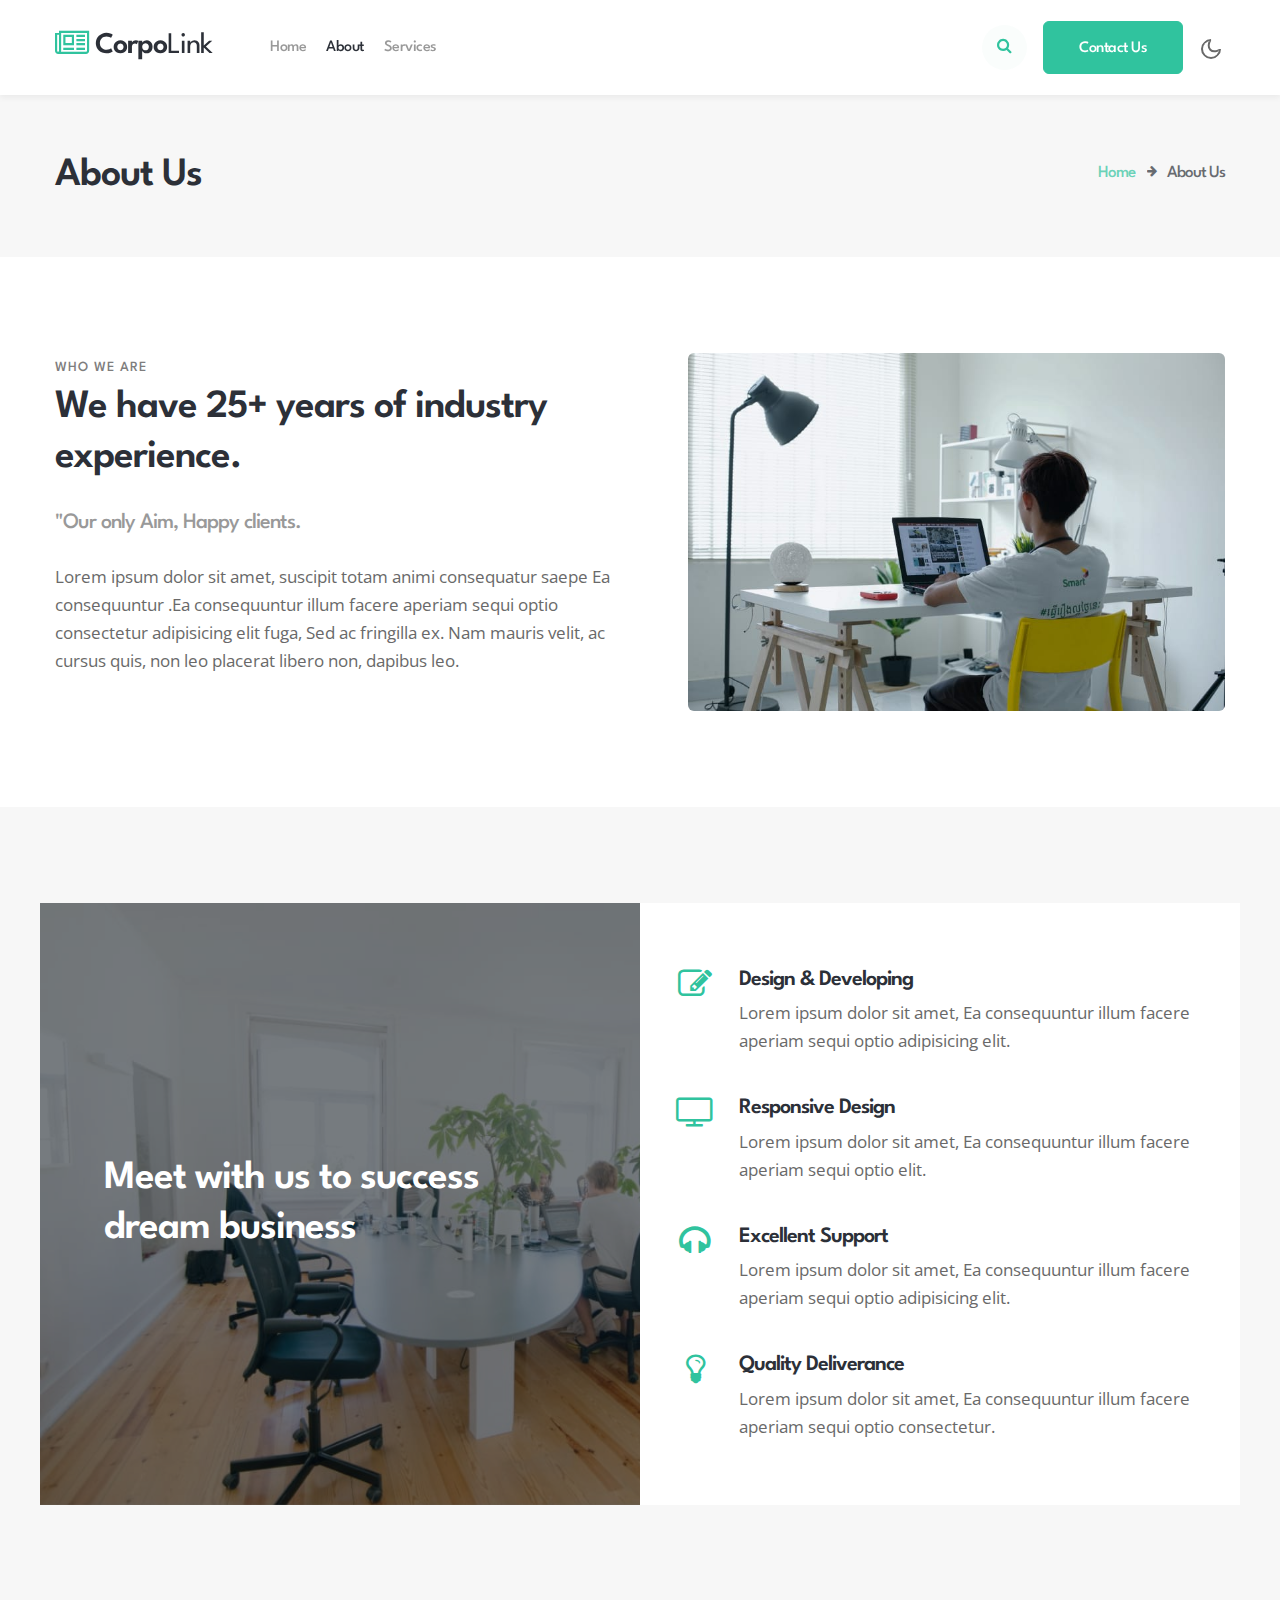
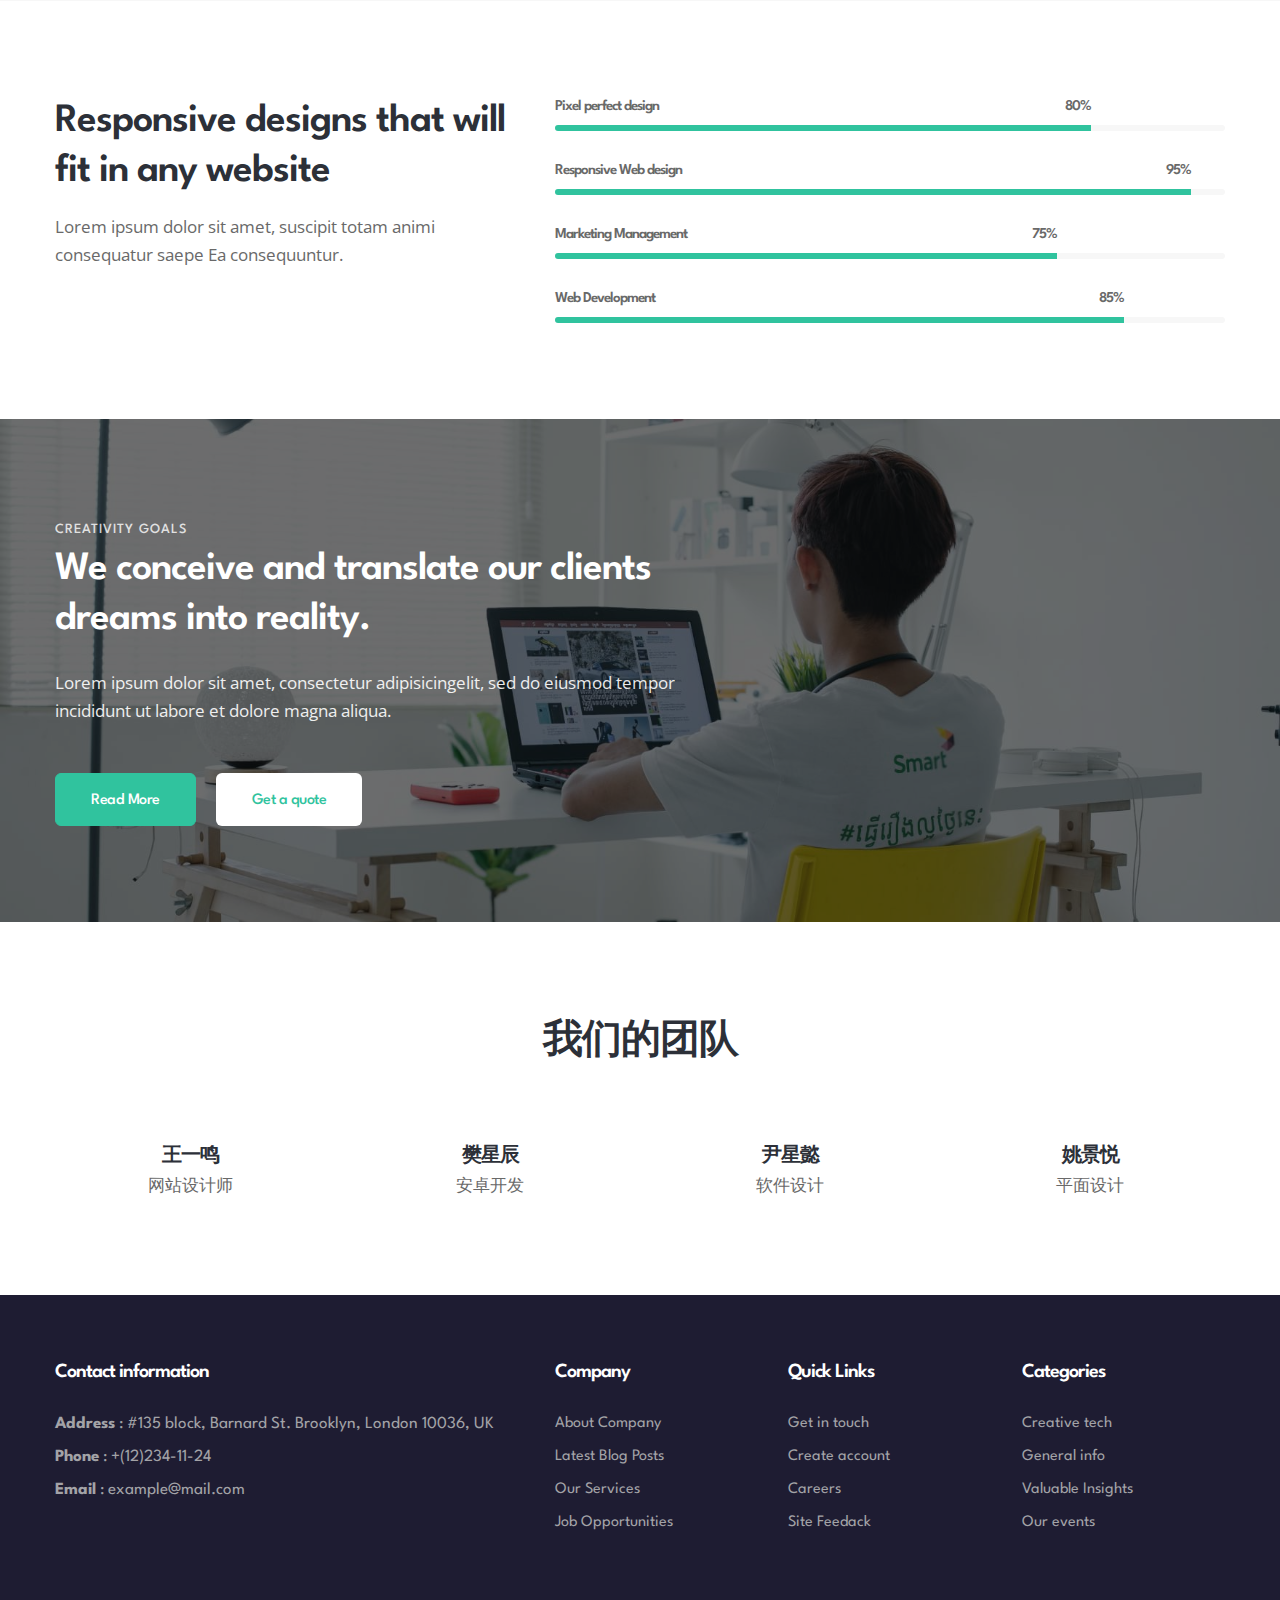
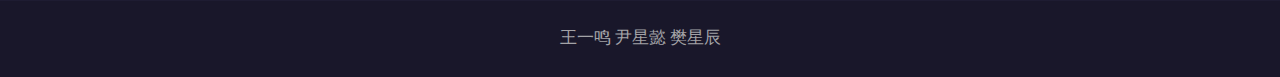
==== commit 6680869a: "Add files via upload" ====
--- a/about.html
+++ b/about.html
@@ -1,458 +1,432 @@
-﻿
-<!DOCTYPE html>
+<!doctype html>
 <html lang="en">
+
 <head>
-    <meta charset="UTF-8">
-    <meta name="viewport" content="width=device-width, initial-scale=1">
-    <title></title>
-    <!--Google font-->
-    <link href="https://fonts.googleapis.com/css?family=Josefin+Sans:100,300,400,600,600i,700" rel="stylesheet">
-    <!--favicon-->
-    <link rel="icon" href="assets/images/favicon.png">
-    <!--stylesheet-->
-    <link rel="stylesheet" href="assets/css/bootstrap.min.css">
-    <link rel="stylesheet" href="assets/css/font-awesome.min.css">
-    <link rel="stylesheet" href="assets/css/owl.carousel.min.css">
-    <link rel="stylesheet" href="assets/css/fontello.css">
-    <link rel="stylesheet" href="assets/css/animate.css">
-    <link rel="stylesheet" href="assets/css/magnific-popup.css">
-    <link rel="stylesheet" href="assets/css/style.css">
-    <link rel="stylesheet" href="assets/css/responsive.css">
+  <!-- Required meta tags -->
+  <meta charset="utf-8">
+  <meta name="viewport" content="width=device-width, initial-scale=1, shrink-to-fit=no">
+
+  <title>About</title>
+
+
+  <link href="https://fonts.googleapis.com/css?family=Spartan:400,500,600,700,900&display=swap" rel="stylesheet">
+  <link href="https://fonts.googleapis.com/css?family=Open+Sans:300,400,600,700,800&display=swap" rel="stylesheet">
+
+  <!-- Template CSS -->
+  <link rel="stylesheet" href="assets/css/style-starter.css">
 </head>
+
 <body>
-<!--===========================
-        Start PreLoader
-===========================-->
-<div class="preloader">
-    <div class="loader">
-        <span></span>
-    </div><!--end .loader-->
-</div><!--end .preloader-->
-<!--===========================
-        End PreLoader
-===========================-->
-
-<!--===========================
-        Start Header
-===========================-->
-<header class="header_area">
-    <div class="container">
-        <div class="row">
-            <div class="col-md-3 col-sm-4 col-xs-12">
-                <div class="header_social">
-                    <ul class="hd_social_icons">
-                        <li><a href="#"><i class="fa fa-twitter"></i></a></li>
-                        <li><a href="#"><i class="fa fa-facebook"></i></a></li>
-                        <li><a href="#"><i class="fa fa-youtube-play"></i></a></li>
-                        <li><a href="#"><i class="fa fa-google-plus"></i></a></li>
-                    </ul>
+<header id="site-header" class="fixed-top">
+  <section class="w3l-header-4">
+      <div class="container">
+          <nav class="navbar navbar-expand-lg navbar-light">
+              <h1><a class="navbar-brand" href="index.html"><span class="fa fa-newspaper-o" aria-hidden="true"></span>
+                      Corpo<span>Link</span>
+                  </a></h1>
+              <button class="navbar-toggler collapsed" type="button" data-toggle="collapse" data-target="#navbarNav"
+                  aria-controls="navbarNav" aria-expanded="false" aria-label="Toggle navigation">
+                  <span class="fa icon-expand fa-bars"></span>
+                  <span class="fa icon-close fa-times"></span>
+              </button>
+
+              <div class="collapse navbar-collapse" id="navbarNav">
+                  <ul class="navbar-nav">
+                      <li class="nav-item @@home__active">
+                          <a class="nav-link" href="index.html">Home </a>
+                      </li>
+                      <li class="nav-item active">
+                          <a class="nav-link" href="about.html">About</a>
+                      </li>
+                      <li class="nav-item @@services__active">
+                          <a class="nav-link" href="services.html">Services</a>
+                      </li>
+                  </ul>
+                  <ul class="navbar-nav search-right mt-lg-0 mt-2">
+                      <li class="nav-item mr-3" title="Search"><a href="#search" class="btn search-search">
+                              <span class="fa fa-search" aria-hidden="true"></span></a></li>
+                      <li class="nav-item"><a href="contact.html"
+                              class="btn btn-primary d-none d-lg-block btn-style mr-2">Contact Us</a></li>
+                  </ul>
+
+                  <!-- //toggle switch for light and dark theme -->
+                  <!-- search popup -->
+                  <div id="search" class="pop-overlay">
+                      <div class="popup">
+                          <form action="#" method="GET" class="d-sm-flex">
+                              <input type="search" placeholder="Search.." name="search" required="required" autofocus>
+                              <button type="submit">Search</button>
+                              <a class="close" href="#url">&times;</a>
+                          </form>
+                      </div>
+                  </div>
+                  <!-- /search popup -->
+              </div>
+              <!-- toggle switch for light and dark theme -->
+              <div class="mobile-position">
+                  <nav class="navigation">
+                      <div class="theme-switch-wrapper">
+                          <label class="theme-switch" for="checkbox">
+                              <input type="checkbox" id="checkbox">
+                              <div class="mode-container">
+                                  <i class="gg-sun"></i>
+                                  <i class="gg-moon"></i>
+                              </div>
+                          </label>
+                      </div>
+                  </nav>
+              </div>
+          </nav>
+      </div>
+  </section>
+</header>
+
+<!-- about breadcrumb -->
+<section class="w3l-about-breadcrumb text-left">
+    <div class="breadcrumb-bg breadcrumb-bg-about py-sm-5 py-4">
+        <div class="container grid-breadcrumb py-2">
+            <h2 class="title-big">About Us</h2>
+            <ul class="breadcrumbs-custom-path mt-md-2">
+                <li><a href="index.html">Home</a></li>
+                <li class="active"><span class="fa fa-arrow-right mx-2" aria-hidden="true"></span> About Us </li>
+            </ul>
+        </div>
+    </div>
+</section>
+<!-- //about breadcrumb -->
+<!-- /content-6-->
+<section class="w3l-content-6" id="about">
+  <!-- /content-6-main-->
+  <div class="content-6-mian py-5">
+    <div class="container py-lg-5 py-md-4">
+      <div class="content-info-in row">
+        <div class="content-gd col-lg-6 pr-lg-4">
+          <div class="title-content text-left mb-sm-4 mb-3">
+            <h3 class="title-small">Who We Are</h3>
+            <h3 class="title-big ">We have 25+ years of industry experience.</h3>
+          </div>
+          <h4 class="mb-sm-4 mb-3">"Our only Aim, Happy clients.</h4>
+          <p>Lorem ipsum dolor sit amet, suscipit totam animi consequatur saepe Ea consequuntur
+            .Ea consequuntur illum facere aperiam sequi optio consectetur adipisicing elit fuga, Sed ac fringilla ex.
+            Nam mauris velit, ac cursus quis, non leo placerat libero non, dapibus leo. </p>
+        </div>
+        <div class="content-gd col-lg-6 pl-lg-4 pl-lg-5 mt-lg-0 mt-md-5 mt-4">
+          <img src="assets/images/about.jpg" alt="about" class="radius-image img-fluid">
+        </div>
+      </div>
+    </div>
+</section>
+<!-- //content-6-->
+<section class="w3l-specification-6 py-5">
+	<!-- /specification-6-->
+	  <div class="specification-6-mian py-lg-5 py-md-4">
+			 <div class="container">
+					<div class="align-counter-6-inf-cols row">
+						<div class="counter-6-inf-left col-lg-6">
+                                
+                            <h3 class="title-big">Meet with us to success dream business</h3>
+						</div>
+						<div class="counter-6-inf-right col-lg-6">
+								<div class="specification">
+										<div class="specification-icon">
+												<span class="fa fa-pencil-square-o"></span>
+										</div>
+										<div class="specification-info">	
+											<h6><a href="blog-single.html">Design & Developing</a></h6>
+											<p>Lorem ipsum dolor sit amet, Ea consequuntur illum facere aperiam sequi optio adipisicing elit.</p>
+										</div>
+								
+								</div>
+								<div class="specification">
+										<div class="specification-icon">
+												<span class="fa fa-television"></span>
+										</div>
+										<div class="specification-info">	
+											<h6><a href="blog-single.html">Responsive Design</a></h6>
+											<p>Lorem ipsum dolor sit amet, Ea consequuntur illum facere aperiam sequi optio elit.</p>
+										</div>
+								
+								</div>
+								<div class="specification">
+										<div class="specification-icon">
+												<span class="fa fa-headphones"></span>
+										</div>
+										<div class="specification-info">	
+											<h6><a href="blog-single.html">Excellent Support</a></h6>
+											<p>Lorem ipsum dolor sit amet, Ea consequuntur illum facere aperiam sequi optio adipisicing elit.</p>
+										</div>
+								
+								</div>
+								<div class="specification last-one">
+										<div class="specification-icon">
+												<span class="fa fa-lightbulb-o"></span>
+										</div>
+										<div class="specification-info">	
+											<h6><a href="blog-single.html">Quality Deliverance</a></h6>
+											<p>Lorem ipsum dolor sit amet, Ea consequuntur illum facere aperiam sequi optio consectetur.</p>
+										</div>
+								
+								</div>
+		
+						</div>
+					</div>
+				 </div>
+			 </div>
+	 </section>
+   <!-- //specification-6-->
+  
+  
+<section class="w3l-content-6" id="skills">
+    <!-- /content-6-section -->
+    <div class="content-6-mian py-5">
+        <div class="container py-lg-5 py-md-4">
+            <div class="content-info-in row">
+                <div class="content-gd col-lg-5">
+                    <h3 class="title-big mb-3">Responsive designs that will fit in any website</h3>
+                    <p>Lorem ipsum dolor sit amet, suscipit totam animi consequatur saepe Ea consequuntur. </p>
+                </div>
+                <div class="content-gd col-lg-7 mt-lg-0 mt-5">
+                    <div class="progress-info info1">
+                        <h6 class="progress-tittle">Pixel perfect design <span class="">80%</span></h6>
+                        <div class="progress">
+                            <div class="progress-bar progress-bar-striped" role="progressbar" style="width: 80%"
+                                aria-valuenow="90" aria-valuemin="0" aria-valuemax="100">
+                            </div>
+                        </div>
+                    </div>
+                    <div class="progress-info info2">
+                        <h6 class="progress-tittle">Responsive Web design <span class="">95%</span>
+                        </h6>
+                        <div class="progress">
+                            <div class="progress-bar progress-bar-striped" role="progressbar" style="width: 95%"
+                                aria-valuenow="95" aria-valuemin="0" aria-valuemax="100">
+                            </div>
+                        </div>
+                    </div>
+                    <div class="progress-info info3">
+                        <h6 class="progress-tittle">Marketing Management <span class="">75%</span></h6>
+                        <div class="progress">
+                            <div class="progress-bar progress-bar-striped" role="progressbar" style="width: 75%"
+                                aria-valuenow="95" aria-valuemin="0" aria-valuemax="100">
+                            </div>
+                        </div>
+                    </div>
+                    <div class="progress-info info4 mb-0">
+                        <h6 class="progress-tittle">Web Development <span class="">85%</span></h6>
+                        <div class="progress">
+                            <div class="progress-bar progress-bar-striped" role="progressbar" style="width: 85%"
+                                aria-valuenow="95" aria-valuemin="0" aria-valuemax="100">
+                            </div>
+                        </div>
+                    </div>
                 </div>
             </div>
-            <div class="col-md-9 col-sm-8 col-xs-12">
-                <div class="header_contact text-right">
-                    <ul class="hd_contact">
-                        <li><i class="icon-placeholder"></i> Address<a href=""> 66 Broklyn Street, New York</a></li>
-                        <li><i class="icon-phone-call"></i> Call Now<a href=""> 666 888 000</a></li>
-                        <li><i class="icon-clock"></i> Open Hours<a href=""> Mon-Sat: 9am - 6pm</a></li>
-                    </ul>
-                </div>
+        </div>
+    </div>
+</section>
+<!-- //content-6-section -->
+<!-- middle -->
+<div class="w3l-middle py-5">
+    <div class="container py-lg-5 py-md-4">
+      <div class="welcome-left">
+        <h3 class="title-small">Creativity goals</h3>
+        <h3 class="title-big mb-4">We conceive and translate our clients dreams into reality.</h3>
+        <p class="pr-lg-5">Lorem ipsum dolor sit amet, consectetur adipisicingelit, sed do eiusmod tempor incididunt ut
+          labore et dolore magna aliqua. </p>
+        <div class="buttons mt-md-5 mt-4">
+          <a href="about.html" class="btn btn-style btn-primary mr-2">Read More</a>
+          <a href="contact.html" class="btn btn-style btn-white ml-2">Get a quote</a>
+        </div>
+      </div>
+    </div>
+  </div>
+  <!-- //middle -->
+ <!--/team-sec-->
+<section class="w3l-team-main" id="team">
+    <div class="team py-5">
+        <div class="container py-lg-5">
+            <h3 class="title-big text-center"> 我们的团队</h3>
+            <div class="row team-row mt-md-5 mt-4">
+                <div class="col-lg-3 col-6 team-wrap">
+                    <div class="team-member text-center"><a href="#url" class="team-title">王一鸣</a>
+                      <p>网站设计师</p>
+                  </div>
+                </div>
+                <!-- end team member -->
+
+                <div class="col-lg-3 col-6 team-wrap">
+                    <div class="team-member text-center"><a href="#url" class="team-title">樊星辰</a>
+                      <p>安卓开发</p>
+                  </div>
+                </div>
+                <!-- end team member -->
+
+                <div class="col-lg-3 col-6 team-wrap mt-lg-0 mt-5">
+                    <div class="team-member last text-center"><a href="#url" class="team-title">尹星懿</a>
+                      <p>软件设计 </p>
+                  </div>
+                </div>
+                <!-- end team member -->
+
+                <div class="col-lg-3 col-6 team-wrap mt-lg-0 mt-5">
+                    <div class="team-member last text-center"><a href="#url" class="team-title">姚景悦</a>
+                      <p>平面设计</p>
+                  </div>
+                </div>
+                <!-- end team member -->
+
             </div>
         </div>
+</section>
+<!--//team-sec-->
+
+<!-- footer-28 block -->
+<section class="w3l-footer">
+  <footer class="footer-28">
+    <div class="footer-bg-layer">
+      <div class="container py-lg-3">
+        <div class="row footer-top-28">
+          <div class="col-lg-5 footer-list-28 mt-5">
+            <h6 class="footer-title-28">Contact information</h6>
+            <ul>
+              <li>
+                <p><strong>Address</strong> : #135 block, Barnard St. Brooklyn, London 10036, UK</p>
+              </li>
+              <li>
+                <p><strong>Phone</strong> : <a href="tel:+(12)234-11-24">+(12)234-11-24</a></p>
+              </li>
+              <li>
+                <p><strong>Email</strong> : <a href="mailto:example@mail.com">example@mail.com</a></p>
+              </li>
+            </ul>
+          </div>
+          <div class="col-lg-7">
+            <div class="row">
+              <div class="col-sm-4 col-6 footer-list-28 mt-5">
+                <h6 class="footer-title-28">Company</h6>
+                <ul>
+                  <li><a href="about.html">About Company</a></li>
+                  <li><a href="#blog">Latest Blog Posts</a></li>
+                  <li><a href="services.html">Our Services</a></li>
+                  <li><a href="#job">Job Opportunities</a></li>
+                </ul>
+              </div>
+              <div class="col-sm-4 col-6 footer-list-28 mt-5">
+                <h6 class="footer-title-28">Quick Links</h6>
+                <ul>
+                  <li><a href="contact.html">Get in touch</a></li>
+                  <li><a href="#creat">Create account</a></li>
+                  <li><a href="#careers">Careers</a></li>
+                  <li><a href="#feedback">Site Feedack</a></li>
+                </ul>
+              </div>
+              <div class="col-sm-4 footer-list-28 mt-5">
+                <h6 class="footer-title-28">Categories</h6>
+                <ul>
+                  <li><a href="#URL">Creative tech</a></li>
+                  <li><a href="#URL">General info</a></li>
+                  <li><a href="#URL">Valuable Insights</a></li>
+                  <li><a href="#URL">Our events</a></li>
+                </ul>
+              </div>
+            </div>
+          </div>
+        </div>
+      </div>
+
+
+      <div class="midd-footer-28 align-center py-4 mt-5">
+        <div class="container">
+          <p class="copy-footer-28 text-center">王一鸣 尹星懿 樊星辰</p>
+        </div>
+      </div>
     </div>
-</header>
-<!--===========================
-        End Header
-===========================-->
-
-<!--===========================
-        Start Main Menu
-===========================-->
-<div class="main_menu_area">
-    <div class="container">
-        <div class="row">
-            <div class="col-md-2 col-sm-12">
-                <button type="button" class="navbar-toggles">
-                    <span class="icon-bar"></span>
-                    <span class="icon-bar"></span>
-                    <span class="icon-bar"></span>
-                </button>
-                <a href="index.html" class="logo">
-                    <img src="assets/images/logo.png" alt="Logo">
-                </a>
-            </div><!--end .col-md-2-->
-            <div class="col-md-10 col-sm-9 collapse_responsive">
-                <div class="collapse navbar-collapse remove_padding" id="myNavbar">
-                    <ul class="nav navbar-nav text-center">
-                        <li><a href="index.html">Home</a></li>
-                        <li><a href="about.html">About</a></li>
-                        <li><a href="contact.html">Contact</a></li>
-                    </ul>
-                </div><!--end .collapse-->
-            </div><!--end .col-md-10-->
-        </div><!--end .row-->
-    </div><!--end .container-->
-</div><!--end .main_menu_area-->
-<!--===========================
-        End Main Menu
-===========================-->
-
-<!--===========================
-        Start Breadcrumb
-===========================-->
-<section class="breadcrumb_section text-center section_padding">
-    <ul class="breadcrumb">
-        <li><a href="index.html">Home</a></li>
-        <li> About</li>
-    </ul>
-    <h1>About us</h1>
-</section><!--end .breadcrumb_section-->
-<!--===========================
-        End Breadcrumb
-===========================-->
-
-<!--===========================
-        Start About Style 3
-===========================-->
-<section class="about_style_3_area section_padding">
-    <div class="container">
-        <div class="row">
-            <div class="col-md-4 col-sm-6">
-                <div class="about_image_box"></div>
-            </div><!--end .col-md-4-->
-            <div class="col-md-3 col-sm-6">
-                <div class="about_image_box about_image_box2"></div>
-            </div><!--end .col-md-3-->
-            <div class="col-md-5 col-sm-6">
-                <div class="about_image_box about_image_box3"></div>
-            </div><!--end .col-md-5-->
-
-            <div class="col-md-4 col-sm-6">
-                <div class="about_style_3_details">
-                    <h1>We are trusted by more than <span>8900</span> clients</h1>
-                </div><!--end .about_style_3_details-->
-            </div><!--end .col-md-4-->
-            <div class="col-md-4 col-sm-6">
-                <div class="about_style_3_details">
-                    <img src="assets/images/shape/about-shape.png" class="about_us_shape" alt="about shape">
-                    <p>Tincidunt elit magnis nulla facilisis sagittis is maecenas. Sapien nunced amet ultrices, dolores sit ipsum velit purus aliquet, massa fringilla leo orci.</p>
-                </div><!--end .about_style_3_details-->
-            </div><!--end .col-md-4-->
-
-            <div class="col-md-4 col-sm-6">
-                <div class="about_style_3_details">
-                    <p>Lorem ipsum dolors sit amet elit magnis amet ultrices purusrfed aliquet. There are many varia-tions of passages of available but the majarity have suffered.</p>
-                </div><!--end .about_style_3_details-->
-            </div><!--end .col-md-4-->
-        </div><!--end .row-->
-    </div><!--end .container-->
-</section><!--end .about_style_3_area-->
-<!--===========================
-        End About Style 3
-===========================-->
-
-<!--===========================
-        Start Video Promotion
-===========================-->
-<section class="video_promotion_area text-center">
-    <div class="overlay">
-        <a href="#videostore" class="video-img"
-           data-video="https://www.youtube.com/embed/A7ZkZazfvao" title="Play Icon" id="videolink">
-            <span class="video-play"><i class="fa fa-play"></i></span>
-        </a>
-        <h1>Watch how we work</h1>
-        <div id="videostore" class="mfp-hide text-center">
-            <!--<iframe src="https://www.youtube.com/embed/A7ZkZazfvao" allow="autoplay;encrypted-media" allowfullscreen></iframe>-->
-        </div><!--end #videostore-->
-    </div><!--end .overlay-->
-</section><!--end .video_promotion_area-->
-<!--===========================
-        End Video Promotion
-===========================-->
-
-<!--===========================
-        Start About Service
-===========================-->
-<section class="about_service_area section_padding">
-    <div class="container">
-        <div class="row">
-            <div class="col-md-6">
-                <div class="about_service_left">
-                    <p class="about_service_year text-center">
-                        20
-                        <span>years
-                        experience</span>
-                    </p><!--end .about_service_discount-->
-                </div><!--end .about_service_right_left-->
-            </div><!--end .col-md-6end .col-md-6-->
-            <div class="col-md-6">
-                <div class="about_service_right">
-                    <div class="hero-title-with-shape">
-                        <h4 class="heading_with_border">Why choose us</h4>
-                        <h1>We are trusted source of ac and heating maintenance repairs company</h1>
-                    </div>
-                    <ul>
-                        <li><i class="fa fa-check-circle"></i> Unmatched performance, satisfaction service guarantees</li>
-                        <li><i class="fa fa-check-circle"></i> Home protection through our shoe covers and mats</li>
-                        <li><i class="fa fa-check-circle"></i> Upfront, flat rate pricing—no overtime charges</li>
-                        <li><i class="fa fa-check-circle"></i> 24 / 7 availability for all emergency services</li>
-                        <li><i class="fa fa-check-circle"></i> Fixed right promise—done right or it’s free</li>
-                        <li><i class="fa fa-check-circle"></i> Clear communication and updates on service arrival</li>
-                    </ul>
-                    <div class="about_service_discount text-center">
-                        <h1>10% off</h1>
-                        <p>on our all services for senior citizens.</p>
-                    </div><!--end .about_service_discount-->
-                </div><!--end .about_service_right-->
-            </div><!--end .col-md-6-->
-        </div><!--end .row-->
-    </div><!--end .container-->
-</section><!--end .about_service_area-->
-<!--===========================
-        End About Service
-===========================-->
-
-<!--===========================
-        Start Testimonial
-===========================-->
-<section class="testimonial_area text-center section_padding">
-    <div class="container">
-        <div class="row">
-            <div class="col-md-8 col-md-offset-2">
-                <div class="testimonial_slider owl-carousel">
-                    <div class="testimonial_details">
-                        <p>This is due to their excellent service, competitive pricing and customer support . It's throughly refresing to get such a personal touch.</p>
-                        <h4>Mark Doe</h4>
-                        <span>Director</span>
-                    </div><!--end .testimonial_details-->
-                    <div class="testimonial_details">
-                        <p>This is due to their excellent service, competitive pricing and customer support . It's throughly refresing to get such a personal touch.</p>
-                        <h4>Jim Doe</h4>
-                        <span>Developer</span>
-                    </div><!--end .testimonial_details-->
-                    <div class="testimonial_details">
-                        <p>This is due to their excellent service, competitive pricing and customer support . It's throughly refresing to get such a personal touch.</p>
-                        <h4>Shirley Smith</h4>
-                        <span>Director</span>
-                    </div><!--end .testimonial_details-->
-                </div><!--end .testimonial_slider-->
-            </div><!--end .col-md-8-->
-        </div><!--end .row-->
-    </div><!--end .container-->
-    <h1 class="testimonial_heading_shape">Testimonials</h1>
-</section><!--end .testimonial_area-->
-<!--===========================
-        End Testimonial
-===========================-->
-
-<!--===========================
-        Start Team Member
-===========================-->
-<section class="team_member_area section_padding section_border text-center">
-    <div class="container">
-        <div class="row">
-            <div class="col-md-12">
-                <div class="hero-section-title text-center">
-                    <h1>Meet The Team</h1>
-                </div><!--end .hero-section-title-->
-            </div><!--end .col-md-12-->
-
-            <div class="col-md-3 col-sm-6">
-                <div class="team_member">
-                    <img src="assets/images/team/team-1.jpg" alt="team 1">
-                    <div class="team_details">
-                        <h3>Rose Ford <span class="skills">- Manager</span></h3>
-                        <ul class="team_socials">
-                            <li><a href=""><i class="fa fa-twitter"></i></a></li>
-                            <li><a href=""><i class="fa fa-facebook"></i></a></li>
-                            <li><a href=""><i class="fa fa-youtube-play"></i></a></li>
-                        </ul>
-                    </div><!--end .team_details-->
-                </div><!--end .team_member-->
-            </div><!--end .col-md-3-->
-            <div class="col-md-3 col-sm-6">
-                <div class="team_member">
-                    <img src="assets/images/team/team-2.jpg" alt="team 2">
-                    <div class="team_details">
-                        <h3>Mike Olsen <span class="skills">- Worker</span></h3>
-                        <ul class="team_socials">
-                            <li><a href=""><i class="fa fa-twitter"></i></a></li>
-                            <li><a href=""><i class="fa fa-facebook"></i></a></li>
-                            <li><a href=""><i class="fa fa-youtube-play"></i></a></li>
-                        </ul>
-                    </div><!--end .team_details-->
-                </div><!--end .team_member-->
-            </div><!--end .col-md-3-->
-            <div class="col-md-3 col-sm-6">
-                <div class="team_member">
-                    <img src="assets/images/team/team-3.jpg" alt="team 3">
-                    <div class="team_details">
-                        <h3>Emmyson <span class="skills">- Founder</span></h3>
-                        <ul class="team_socials">
-                            <li><a href=""><i class="fa fa-twitter"></i></a></li>
-                            <li><a href=""><i class="fa fa-facebook"></i></a></li>
-                            <li><a href=""><i class="fa fa-youtube-play"></i></a></li>
-                        </ul>
-                    </div><!--end .team_details-->
-                </div><!--end .team_member-->
-            </div><!--end .col-md-3-->
-            <div class="col-md-3 col-sm-6">
-                <div class="team_member">
-                    <img src="assets/images/team/team-4.jpg" alt="team 4">
-                    <div class="team_details">
-                        <h3>John Smith <span class="skills">- Worker</span></h3>
-                        <ul class="team_socials">
-                            <li><a href=""><i class="fa fa-twitter"></i></a></li>
-                            <li><a href=""><i class="fa fa-facebook"></i></a></li>
-                            <li><a href=""><i class="fa fa-youtube-play"></i></a></li>
-                        </ul>
-                    </div><!--end .team_details-->
-                </div><!--end .team_member-->
-            </div><!--end .col-md-3-->
-        </div><!--end .row-->
-    </div><!--end .container-->
-</section><!--end .team_member_area-->
-<!--===========================
-        End Team Member
-===========================-->
-
-<!--===========================
-        Start Client's Logo
-===========================-->
-<div class="clients_logo_area text-center section_padding">
-    <div class="container">
-        <div class="row">
-            <div class="clients_logo owl-carousel">
-                <div class="item">
-                    <img src="assets/images/client-logo.png" alt="Clients Logos">
-                </div><!--end .item-->
-                <div class="item">
-                    <img src="assets/images/client-logo.png" alt="Clients Logos">
-                </div><!--end .item-->
-                <div class="item">
-                    <img src="assets/images/client-logo.png" alt="Clients Logos">
-                </div><!--end .item-->
-                <div class="item">
-                    <img src="assets/images/client-logo.png" alt="Clients Logos">
-                </div><!--end .item-->
-                <div class="item">
-                    <img src="assets/images/client-logo.png" alt="Clients Logos">
-                </div><!--end .item-->
-                <div class="item">
-                    <img src="assets/images/client-logo.png" alt="Clients Logos">
-                </div><!--end .item-->
-                <div class="item">
-                    <img src="assets/images/client-logo.png" alt="Clients Logos">
-                </div><!--end .item-->
-                <div class="item">
-                    <img src="assets/images/client-logo.png" alt="Clients Logos">
-                </div><!--end .item-->
-                <div class="item">
-                    <img src="assets/images/client-logo.png" alt="Clients Logos">
-                </div><!--end .item-->
-            </div><!--end .clients_logo-->
-        </div><!--end .row-->
-    </div><!--end .container-->
-</div><!--end .clients_logo_area-->
-<!--===========================
-        End Client's Logo
-===========================-->
-
-<!--===========================
-        Start Footer
-===========================-->
-<footer class="footer_area">
-    <div class="footer_contact text-center">
-        <div class="container">
-            <div class="col-md-4 col-sm-4">
-                <div class="footer_contact_width text-left">
-                    <p><i class="icon-placeholder"></i> Address <span>66 Broklyn Street, New York</span></p>
-                </div><!--end .footer_contact_width-->
-            </div><!--end .col-md-4-->
-            <div class="col-md-4 col-sm-4">
-                <div class="footer_contact_width">
-                    <p><i class="icon-contact"></i> Email <span><a href="mailto:layerdrops@gmail.com">help@loazzne.com</a></span></p>
-                </div><!--end .footer_contact_width-->
-            </div><!--end .col-md-4-->
-            <div class="col-md-4 col-sm-4">
-                <div class="footer_contact_width text-right">
-                    <p><i class="icon-clock"></i> Open Hours <span><a href="">Mon-Sat: 9am - 6pm</a></span></p>
-                </div><!--end .footer_contact_width-->
-            </div><!--end .col-md-4-->
-        </div><!--end .container-->
-    </div><!--end .footer_contact-->
-    <div class="footer_content section_padding">
-        <div class="container">
-            <div class="row">
-                <div class="col-md-4 col-sm-6">
-                    <div class="footer_textwidget textwidget">
-                        <h2>About Loazzne</h2>
-                        <p>
-                            At Lennom, We don’t just provide resi-dential and commercial heating and air conditioning services; we make people’s lives easier. Better.
-                        </p>
-                        <h4>Get a Quote</h4>
-                        <span class="number">666 888 000</span>
-                    </div><!--end .footer_textwidget .textwidget-->
-                </div><!--end .col-md-4-->
-                <div class="col-md-2 col-sm-3">
-                    <h2>Quick Links</h2>
-                    <ul class="footer_link">
-                        <li><a href="">Services</a></li>
-                        <li><a href="">Request Appointment</a></li>
-                        <li><a href="">Site Map</a></li>
-                        <li><a href="">About Us</a></li>
-                    </ul><!--end .footer_link-->
-                </div><!--end .col-md-2-->
-                <div class="col-md-2 col-sm-3">
-                    <ul class="footer_link extra_mt">
-                        <li><a href="">Careers</a></li>
-                        <li><a href="">Privacy Policy</a></li>
-                        <li><a href="">Change Location</a></li>
-                        <li><a href="">Expert Tips</a></li>
-                        <li><a href="">Terms & Conditions</a></li>
-                    </ul><!--end .footer_link-->
-                </div><!--end .col-md-2-->
-                <div class="col-md-4 col-sm-6">
-                    <div class="newslatter">
-                        <h2>Newsletter</h2>
-                        <input type="EMAIL" placeholder="Enter your email">
-                        <button class="btn-yellow" value="SUBMIT NOW">SUBSCRIBE</button>
-                    </div><!--end .newslatter-->
-                </div><!--end .col-md-4-->
-            </div><!--end .row-->
-            <div class="copyright_area">
-                <div class="row">
-                    <div class="col-md-8 col-sm-6 copyright_text">
-                        <p>Copyright &copy; 2019.Company name All rights reserved.<a target="_blank" href="http://sc.chinaz.com/moban/">&#x7F51;&#x9875;&#x6A21;&#x677F;</a></p>
-                    </div><!--end .col-md-8-->
-                    <div class="col-md-4 col-sm-6 copyright_social text-right">
-                        <ul>
-                            <li>
-                                <a href="#">
-                                    <i class="fa fa-twitter"></i>
-                                </a>
-                            </li>
-                            <li><a href="#"><i class="fa fa-facebook"></i></a></li>
-                            <li><a href="#"><i class="fa fa-linkedin"></i></a></li>
-                            <li><a href="#"><i class="fa fa-youtube-play"></i></a></li>
-                        </ul>
-                    </div><!--end .col-md-4-->
-                </div><!--end .row-->
-            </div><!--end .copyright_area-->
-        </div><!--end .container-->
-    </div><!--end .footer_content-->
-    <img src="assets/images/shape/footer-shape.png" class="footer_shape" alt="footer shape">
-</footer><!--end .footer_area-->
-<!--===========================
-        End Footer
-===========================-->
-
-<script src="assets/js/jquery.min.js"></script>
-<script src="assets/js/bootstrap.min.js"></script>
-<script src="assets/js/owl.carousel.min.js"></script>
-<script src="assets/js/jquery.magnific-popup.min.js"></script>
-<script src="assets/js/waypoint.js"></script>
-
-<script src="assets/js/jquery.counterup.min.js"></script>
-<script src="assets/js/custom.js"></script>
-</body>
-</html>
+    <!-- move top -->
+    <button onClick="topFunction()" id="movetop" title="Go to top">
+      <span class="fa fa-angle-up"></span>
+    </button>
+    <script>
+      // When the user scrolls down 20px from the top of the document, show the button
+      window.onscroll = function () {
+        scrollFunction()
+      };
+
+      function scrollFunction() {
+        if (document.body.scrollTop > 20 || document.documentElement.scrollTop > 20) {
+          document.getElementById("movetop").style.display = "block";
+        } else {
+          document.getElementById("movetop").style.display = "none";
+        }
+      }
+
+      // When the user clicks on the button, scroll to the top of the document
+      function topFunction() {
+        document.body.scrollTop = 0;
+        document.documentElement.scrollTop = 0;
+      }
+    </script>
+    <!-- /move top -->
+  </footer>
+
+  <script src="assets/js/jquery-3.3.1.min.js"></script> <!-- Common jquery plugin -->
+
+  <script src="assets/js/theme-change.js"></script><!-- theme switch js (light and dark)-->
+
+    <!-- libhtbox -->
+    <script src="assets/js/lightbox-plus-jquery.min.js"></script>
+    <!-- libhtbox -->
+    
+  <!-- stats number counter-->
+  <script src="assets/js/jquery.waypoints.min.js"></script>
+  <script src="assets/js/jquery.countup.js"></script>
+  <script>
+    $('.counter').countUp();
+  </script>
+  <!-- //stats number counter -->
+
+  <!--/MENU-JS-->
+  <script>
+    $(window).on("scroll", function () {
+      var scroll = $(window).scrollTop();
+
+      if (scroll >= 80) {
+        $("#site-header").addClass("nav-fixed");
+      } else {
+        $("#site-header").removeClass("nav-fixed");
+      }
+    });
+
+    //Main navigation Active Class Add Remove
+    $(".navbar-toggler").on("click", function () {
+      $("header").toggleClass("active");
+    });
+    $(document).on("ready", function () {
+      if ($(window).width() > 991) {
+        $("header").removeClass("active");
+      }
+      $(window).on("resize", function () {
+        if ($(window).width() > 991) {
+          $("header").removeClass("active");
+        }
+      });
+    });
+  </script>
+  <!--//MENU-JS-->
+
+  <!-- disable body scroll which navbar is in active -->
+  <script>
+    $(function () {
+      $('.navbar-toggler').click(function () {
+        $('body').toggleClass('noscroll');
+      })
+    });
+  </script>
+  <!-- //disable body scroll which navbar is in active -->
+  
+  <!--bootstrap-->
+  <script src="assets/js/bootstrap.min.js"></script>
+  <!-- //bootstrap-->
+
+  </body>
+
+  </html>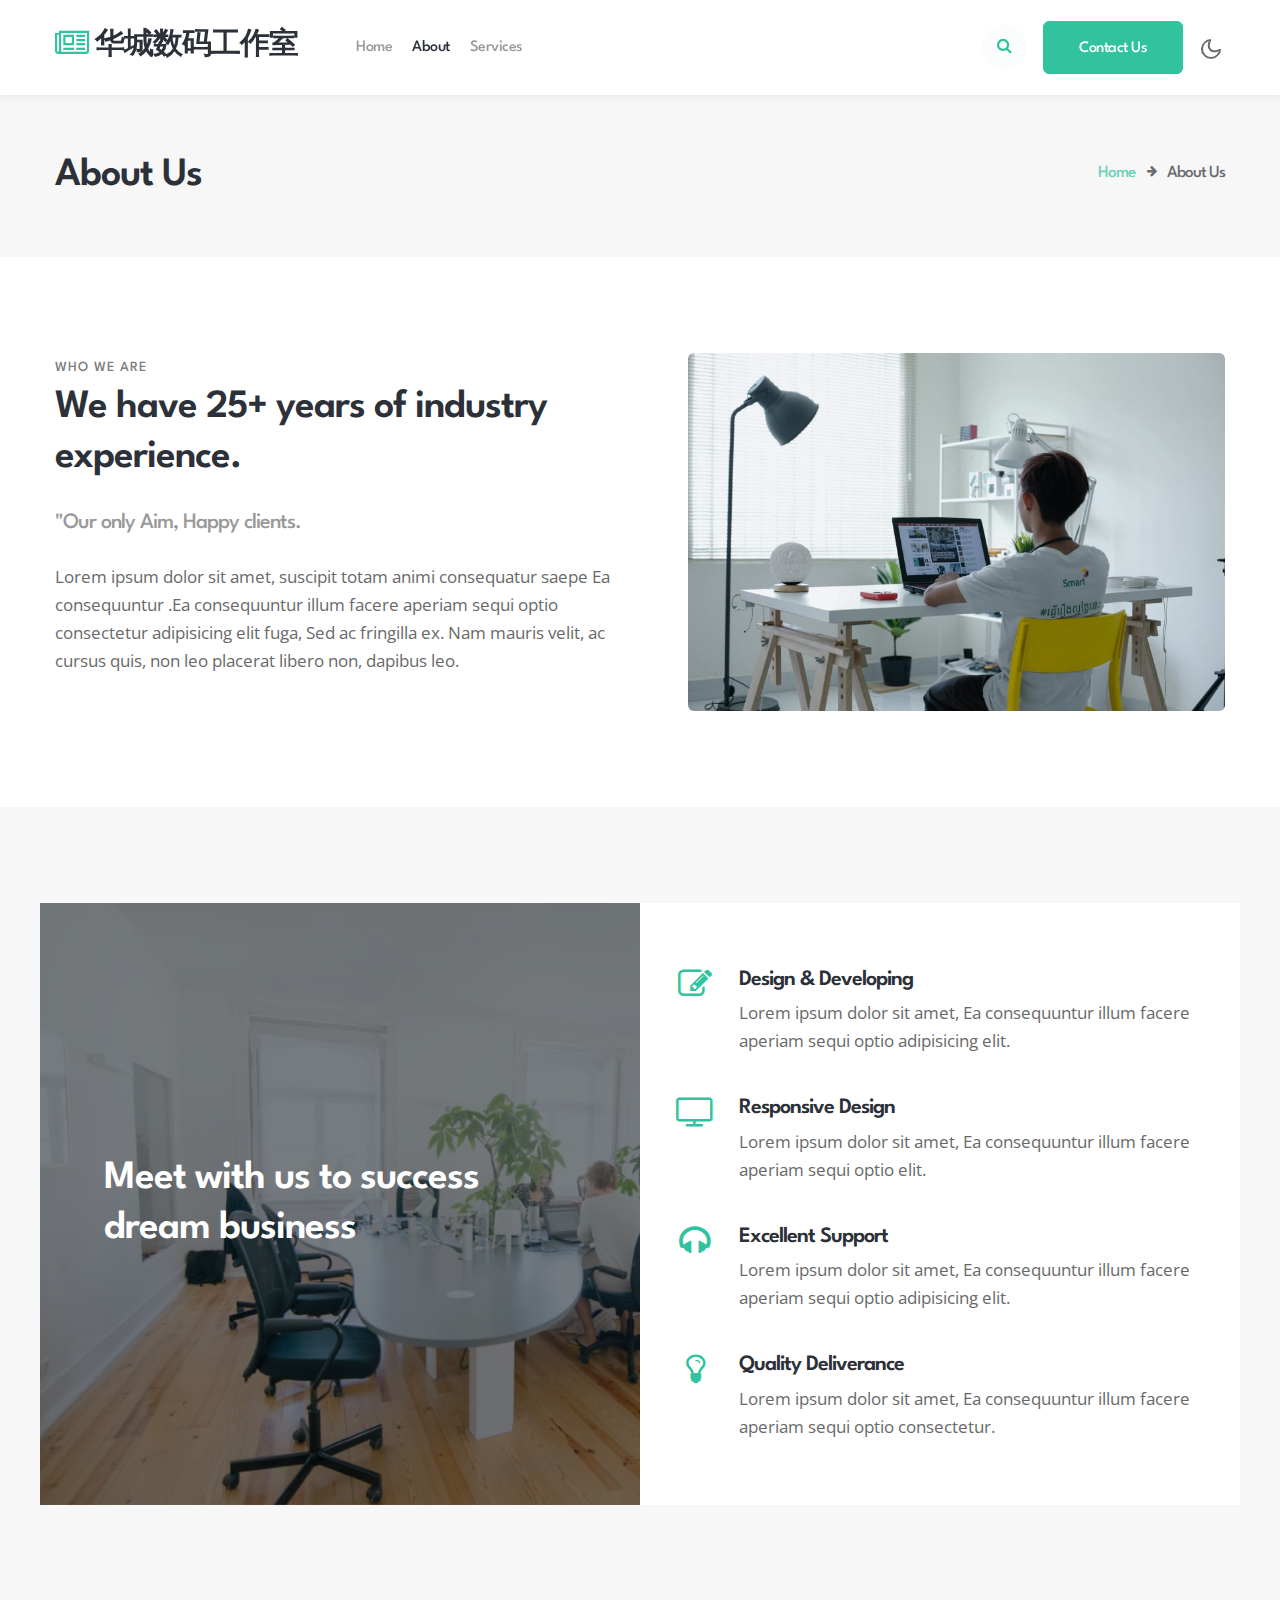
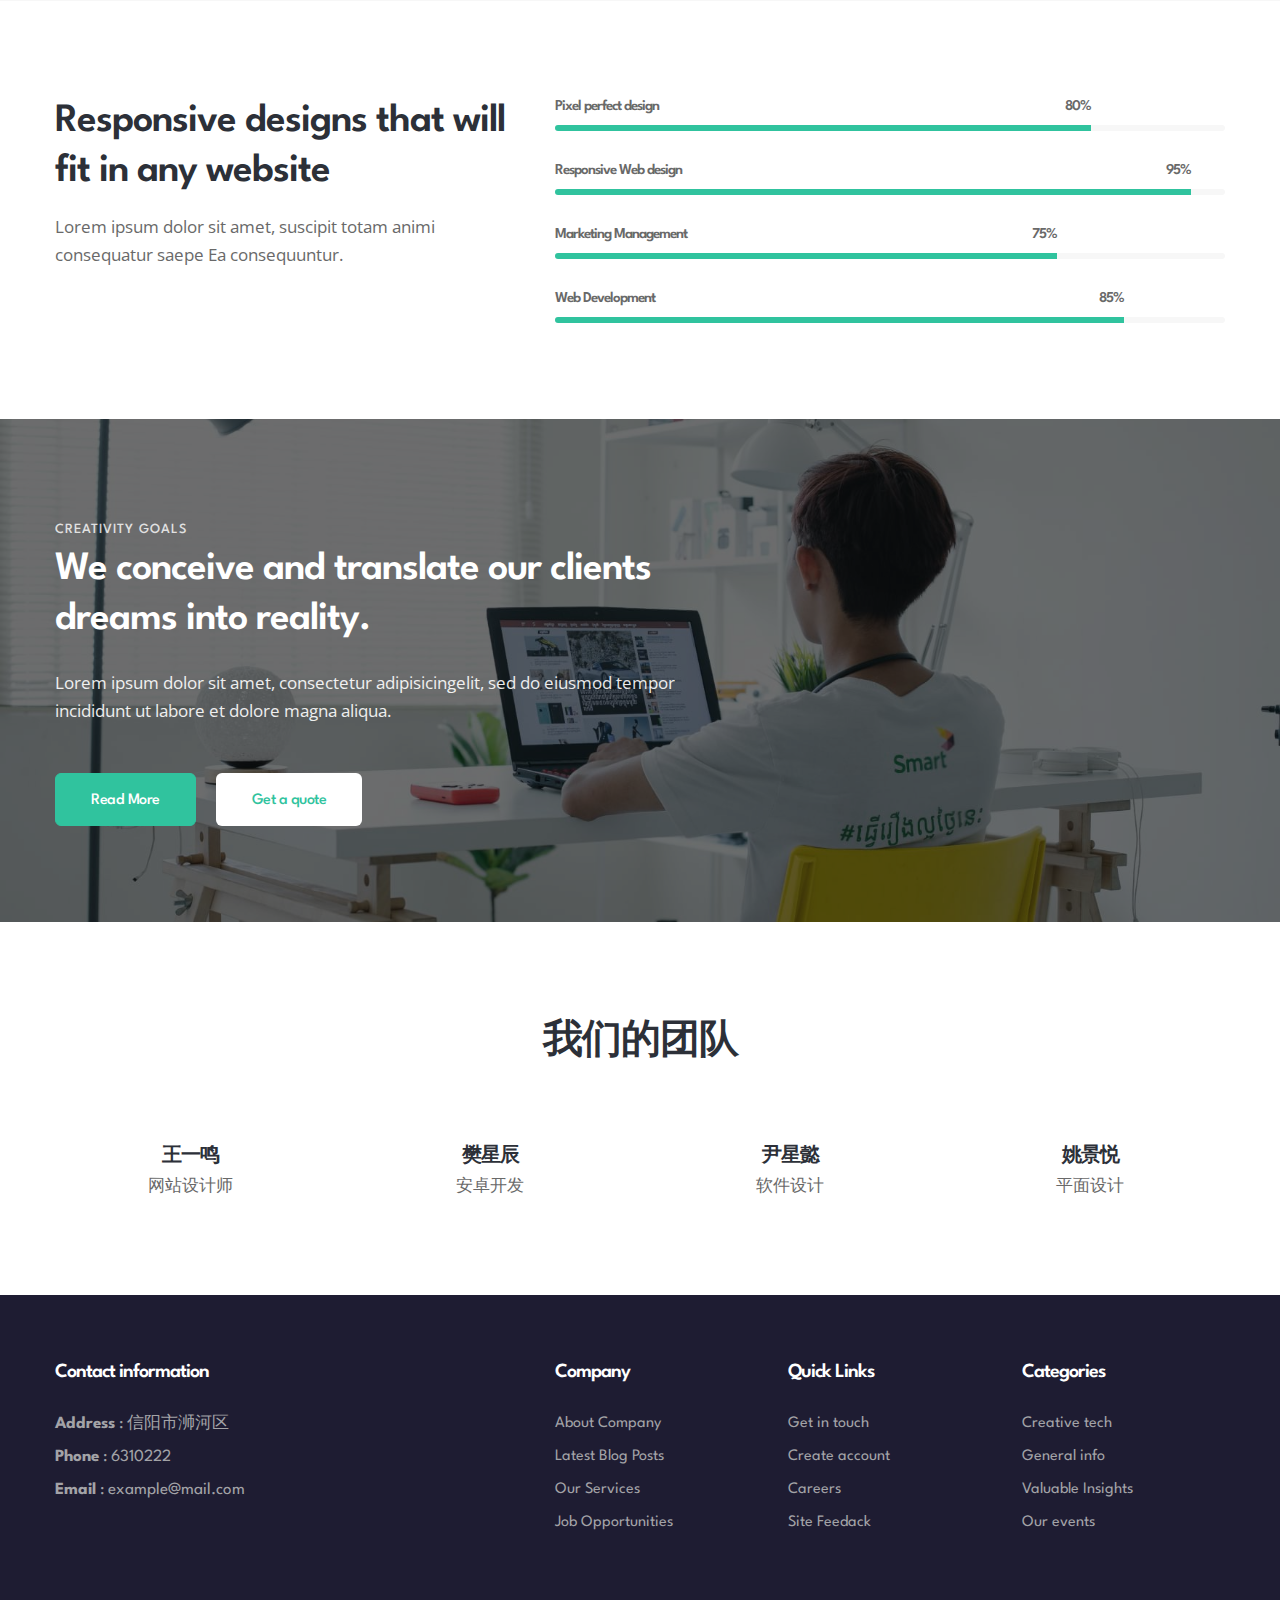
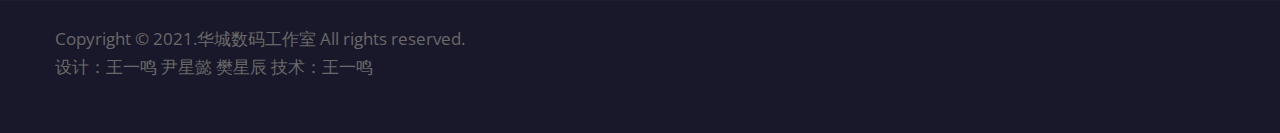
==== commit 6b36fee3: "Add files via upload" ====
--- a/about.html
+++ b/about.html
@@ -22,7 +22,7 @@
       <div class="container">
           <nav class="navbar navbar-expand-lg navbar-light">
               <h1><a class="navbar-brand" href="index.html"><span class="fa fa-newspaper-o" aria-hidden="true"></span>
-                      Corpo<span>Link</span>
+                      华城数码工作室<span></span>
                   </a></h1>
               <button class="navbar-toggler collapsed" type="button" data-toggle="collapse" data-target="#navbarNav"
                   aria-controls="navbarNav" aria-expanded="false" aria-label="Toggle navigation">
@@ -290,10 +290,10 @@
             <h6 class="footer-title-28">Contact information</h6>
             <ul>
               <li>
-                <p><strong>Address</strong> : #135 block, Barnard St. Brooklyn, London 10036, UK</p>
+                <p><strong>Address</strong> : 信阳市浉河区</p>
               </li>
               <li>
-                <p><strong>Phone</strong> : <a href="tel:+(12)234-11-24">+(12)234-11-24</a></p>
+                <p><strong>Phone</strong> : <a href="tel:6310222">6310222</a></p>
               </li>
               <li>
                 <p><strong>Email</strong> : <a href="mailto:example@mail.com">example@mail.com</a></p>
@@ -337,7 +337,9 @@
 
       <div class="midd-footer-28 align-center py-4 mt-5">
         <div class="container">
-          <p class="copy-footer-28 text-center">王一鸣 尹星懿 樊星辰</p>
+          <p>Copyright © 2021.华城数码工作室 All rights reserved.</p>
+          <p>设计：王一鸣 尹星懿 樊星辰 技术：王一鸣</p>
+          <p class="copy-footer-28 text-center">&nbsp;</p>
         </div>
       </div>
     </div>
